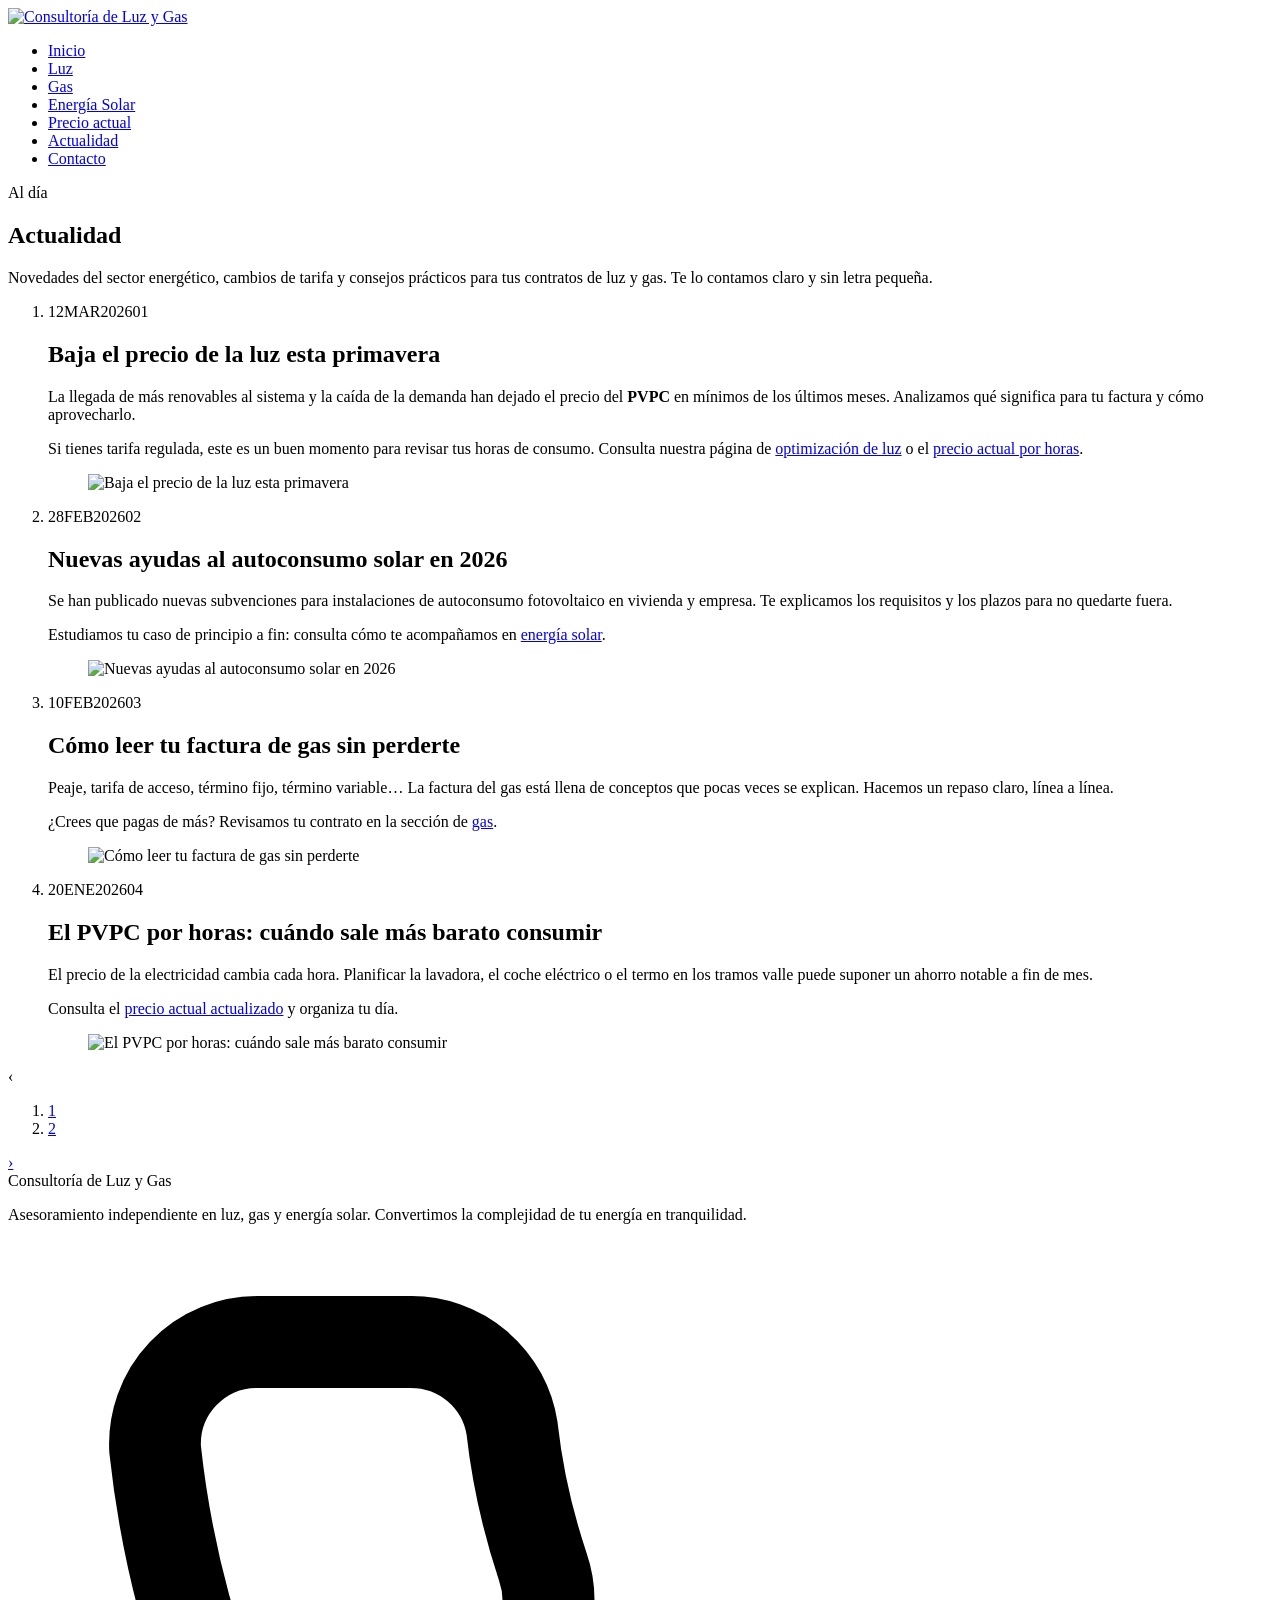
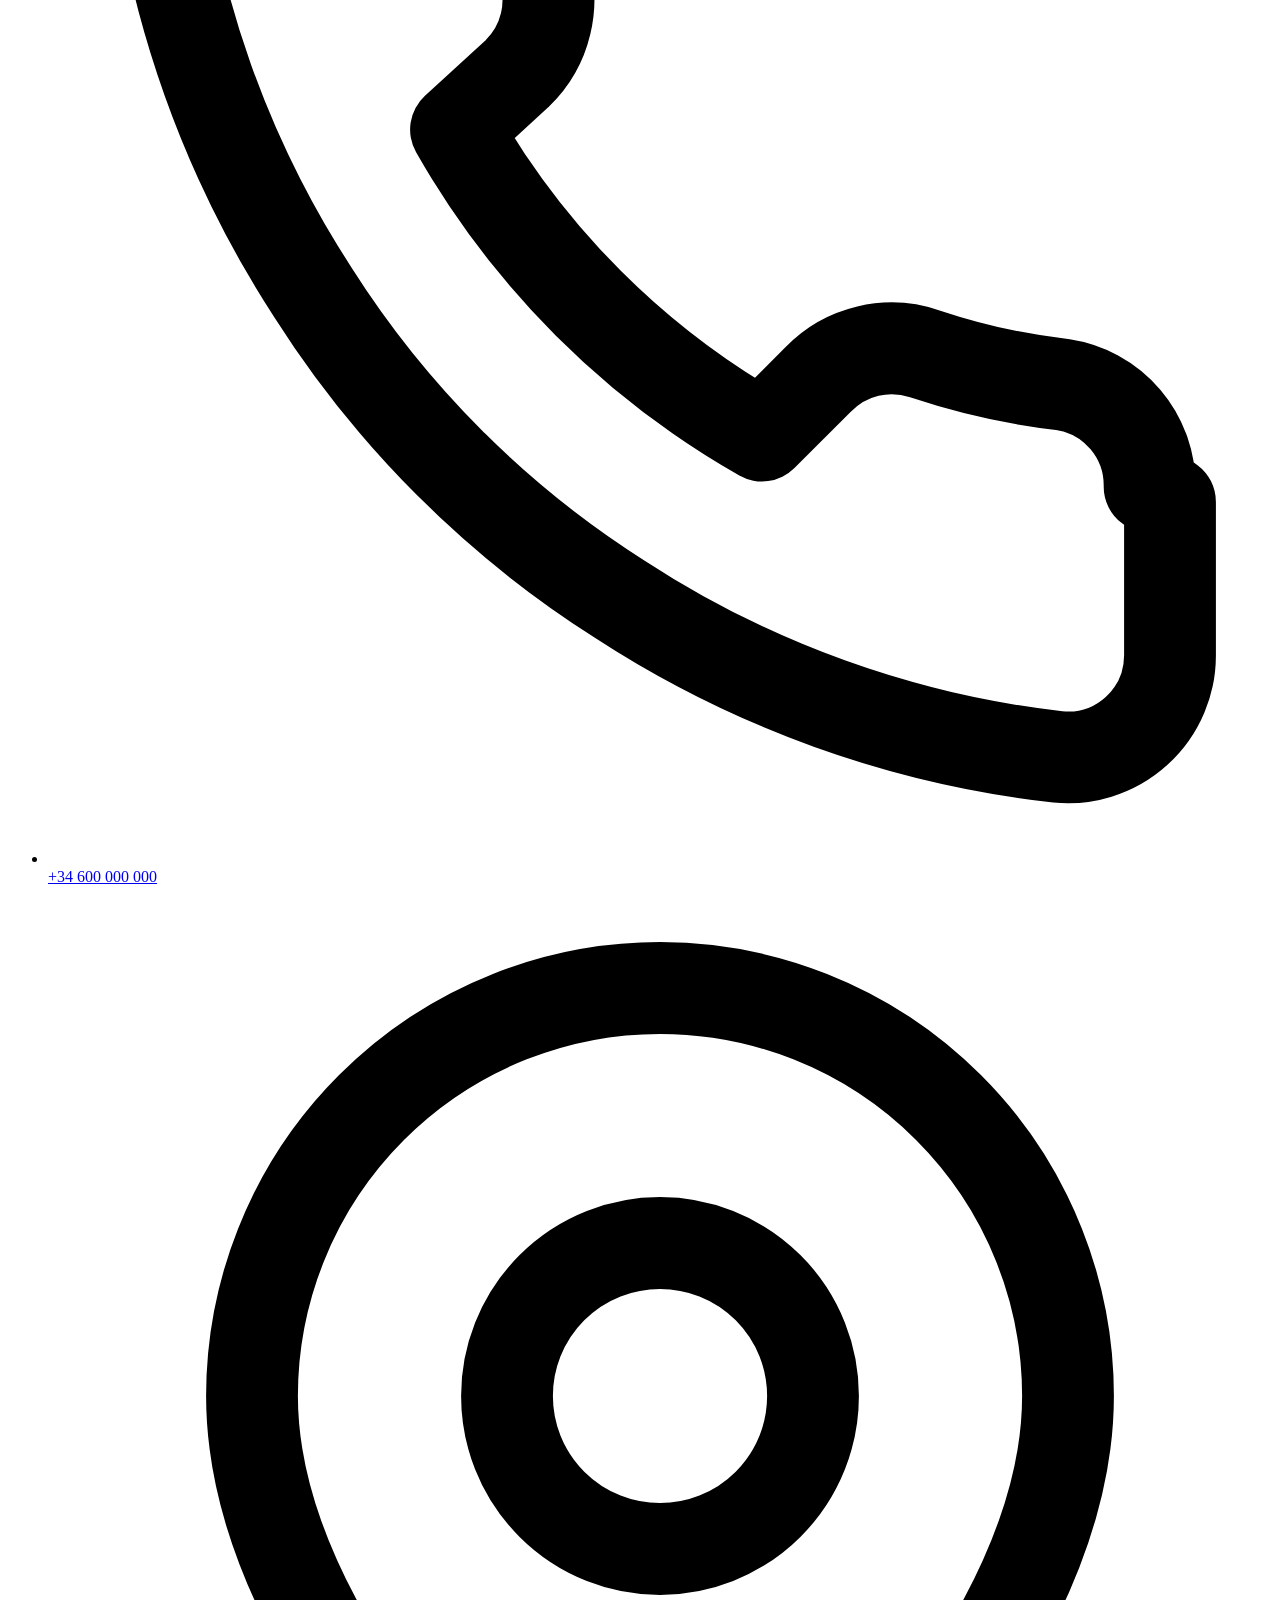
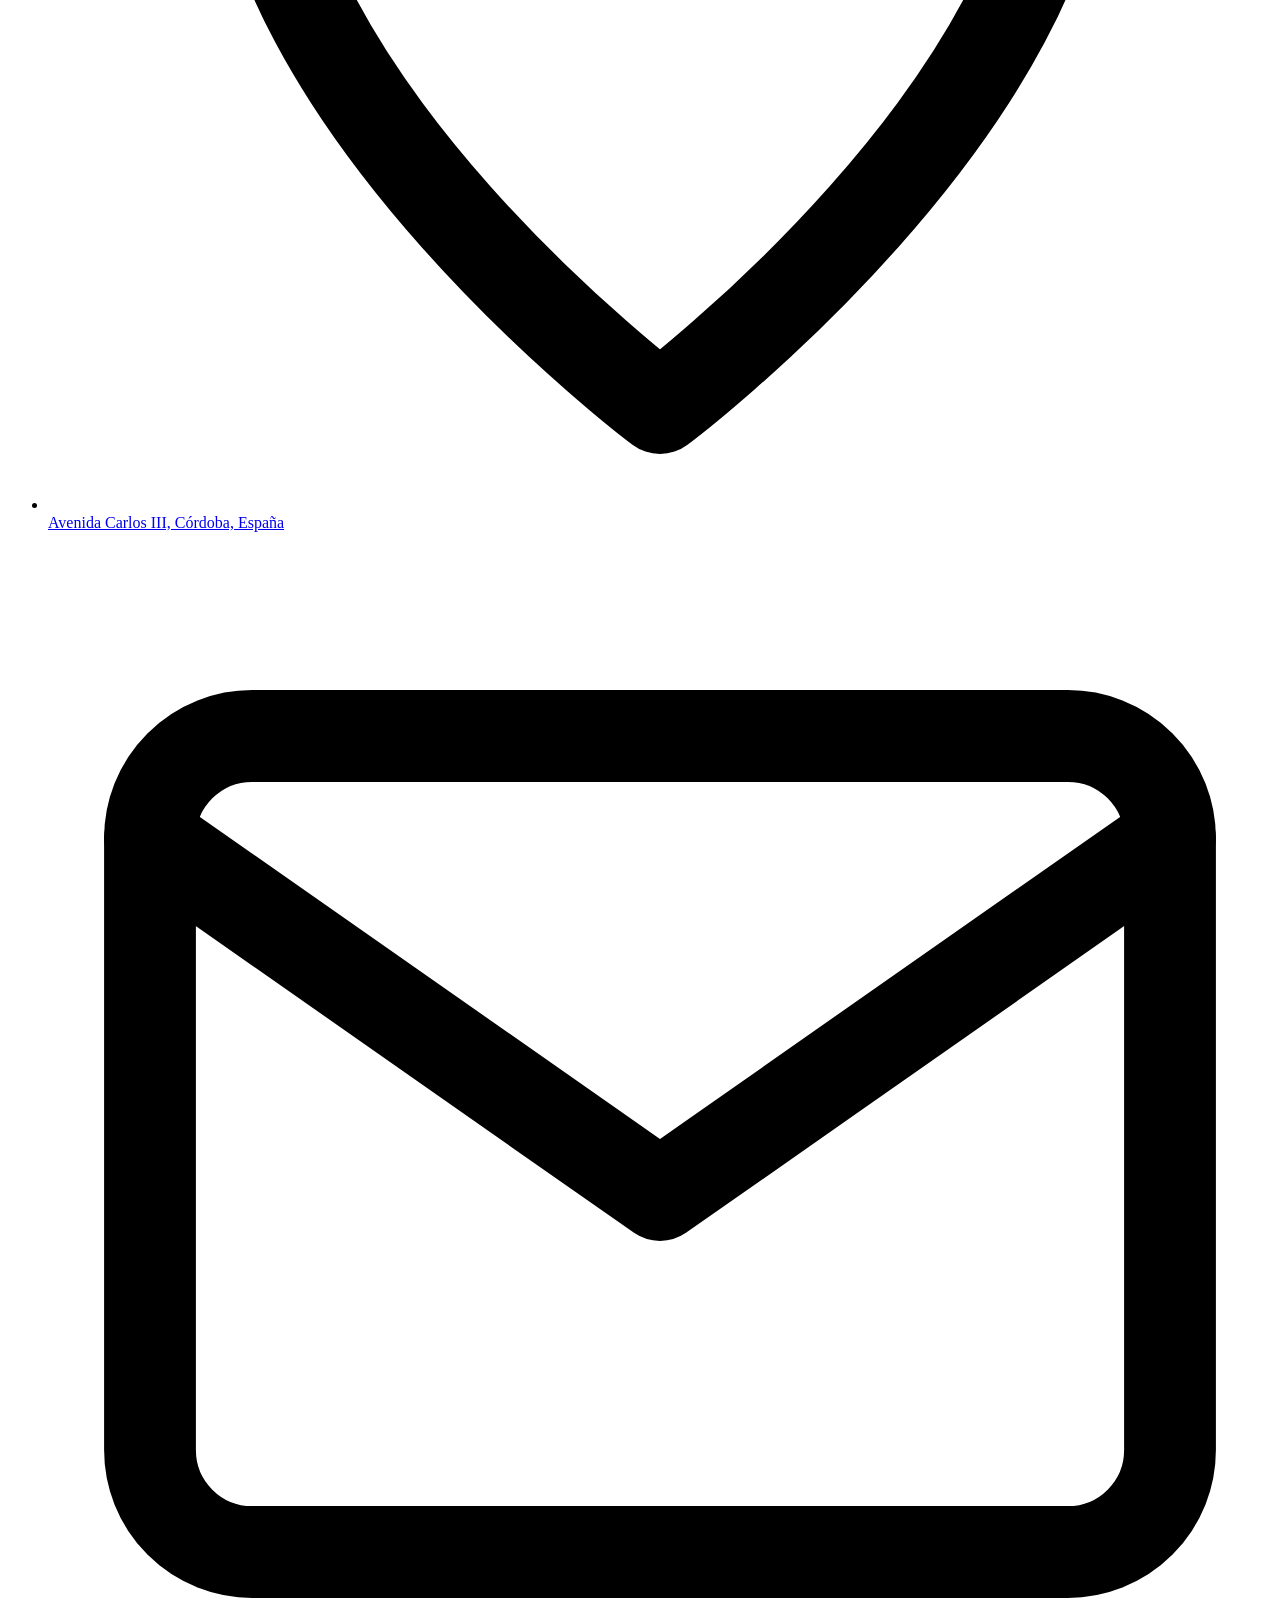
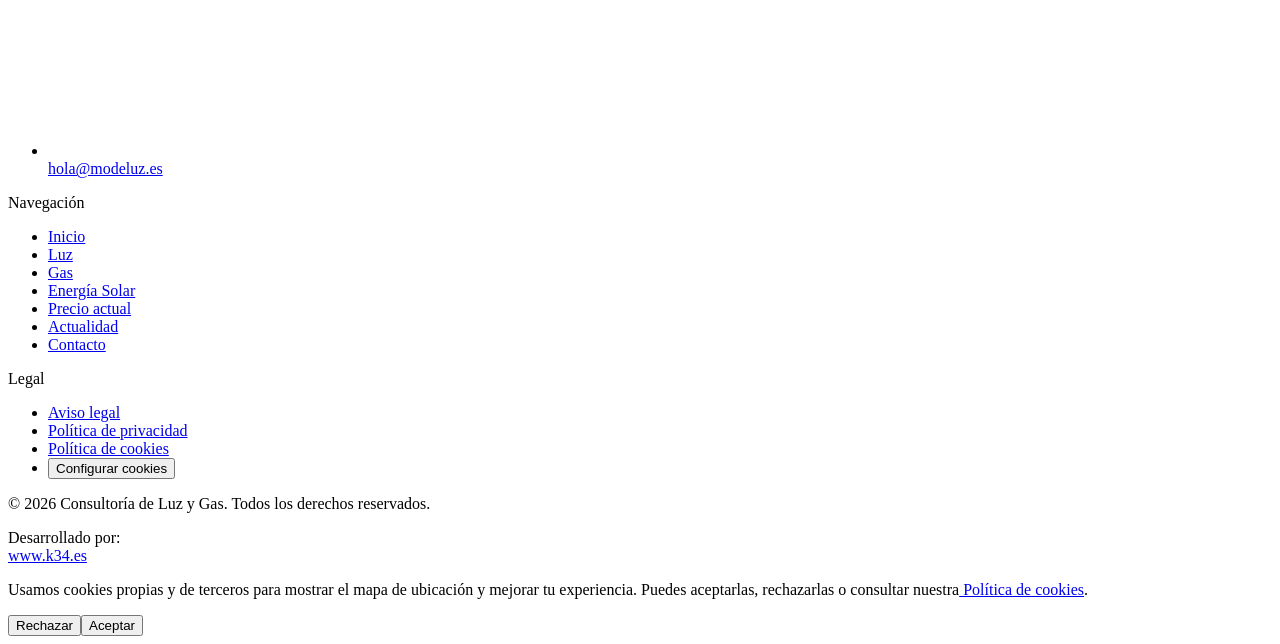
==== actualidad/index.html @ 02db974c "Web ModeLuz — build de revisión (contenido WordPress, base /modeluz/)" ====
<!DOCTYPE html><html lang="es" data-astro-cid-ju4pidww><head><meta charset="utf-8"><meta name="viewport" content="width=device-width"><link rel="icon" type="image/svg+xml" href="/modeluz/favicon.svg"><link rel="icon" href="/modeluz/favicon.ico"><meta name="generator" content="Astro v7.1.6"><meta name="description" content="Novedades del sector energético, cambios de tarifa y consejos para tu contrato de luz y gas."><title>Actualidad · Consultoría de Luz y Gas</title><link rel="stylesheet" href="/modeluz/_astro/Layout.BsguK93C.css"><link rel="stylesheet" href="/modeluz/_astro/_..Be3ijv4Z.css"></head><body data-astro-cid-ju4pidww><header class="site-header" data-astro-cid-wpvy4v7s><nav class="nav" aria-label="Navegación principal" data-astro-cid-wpvy4v7s><a class="brand" href="/modeluz/" aria-label="Consultoría de Luz y Gas" data-astro-cid-wpvy4v7s><img src="/modeluz/brand/logo-horizontal-light.jpg" alt="Consultoría de Luz y Gas" width="180" height="52" data-astro-cid-wpvy4v7s></a><input type="checkbox" id="nav-toggle" class="nav-toggle" hidden data-astro-cid-wpvy4v7s><label for="nav-toggle" class="nav-burger" aria-label="Abrir menú" data-astro-cid-wpvy4v7s><span data-astro-cid-wpvy4v7s></span><span data-astro-cid-wpvy4v7s></span><span data-astro-cid-wpvy4v7s></span></label><ul class="nav-links" data-astro-cid-wpvy4v7s><li data-astro-cid-wpvy4v7s><a href="/modeluz/" class="nav-link" data-astro-cid-wpvy4v7s>Inicio</a></li><li data-astro-cid-wpvy4v7s><a href="/modeluz/luz" class="nav-link" data-astro-cid-wpvy4v7s>Luz</a></li><li data-astro-cid-wpvy4v7s><a href="/modeluz/gas" class="nav-link" data-astro-cid-wpvy4v7s>Gas</a></li><li data-astro-cid-wpvy4v7s><a href="/modeluz/energia-solar" class="nav-link" data-astro-cid-wpvy4v7s>Energía Solar</a></li><li data-astro-cid-wpvy4v7s><a href="/modeluz/precio-actual" class="nav-link" data-astro-cid-wpvy4v7s>Precio actual</a></li><li data-astro-cid-wpvy4v7s><a href="/modeluz/actualidad" class="nav-link" data-astro-cid-wpvy4v7s>Actualidad</a></li><li data-astro-cid-wpvy4v7s><a href="/modeluz/contacto" class="nav-link" data-astro-cid-wpvy4v7s>Contacto</a></li></ul></nav></header><main class="site-main" data-astro-cid-ju4pidww><section class="page-hero container" data-astro-cid-udlmzdcg><span class="eyebrow" data-astro-cid-udlmzdcg>Al día</span><h1 data-astro-cid-udlmzdcg>Actualidad</h1><p class="lead" data-astro-cid-udlmzdcg>Novedades del sector energético, cambios de tarifa y consejos prácticos para tus contratos de luz y gas. Te lo contamos claro y sin letra pequeña.</p></section><section class="section container" data-astro-cid-udlmzdcg><ol class="timeline" data-astro-cid-udlmzdcg><li class="noticia" data-astro-cid-udlmzdcg><div class="noticia-meta" data-astro-cid-udlmzdcg><time class="noticia-fecha" datetime="2026-03-12T09:00:00" data-astro-cid-udlmzdcg><span class="fecha-dia" data-astro-cid-udlmzdcg>12</span><span class="fecha-mes" data-astro-cid-udlmzdcg>MAR</span><span class="fecha-anio" data-astro-cid-udlmzdcg>2026</span></time><span class="noticia-num" data-astro-cid-udlmzdcg>01</span></div><div class="noticia-body" data-astro-cid-udlmzdcg><div class="noticia-inner" data-astro-cid-udlmzdcg><div class="noticia-texto" data-astro-cid-udlmzdcg><h2 class="noticia-titulo" data-astro-cid-udlmzdcg>Baja el precio de la luz esta primavera</h2><div class="noticia-desc" data-desc data-astro-cid-udlmzdcg><p>La llegada de más renovables al sistema y la caída de la demanda han dejado el precio del <strong>PVPC</strong> en mínimos de los últimos meses. Analizamos qué significa para tu factura y cómo aprovecharlo.</p>
<p>Si tienes tarifa regulada, este es un buen momento para revisar tus horas de consumo. Consulta nuestra página de <a href="/modeluz/luz">optimización de luz</a> o el <a href="/modeluz/precio-actual">precio actual por horas</a>.</p>
</div><button type="button" class="noticia-toggle" data-toggle hidden data-astro-cid-udlmzdcg><span class="toggle-mas" data-astro-cid-udlmzdcg>Leer más</span><span class="toggle-menos" data-astro-cid-udlmzdcg>Cerrar</span></button></div><figure class="noticia-figura" data-astro-cid-udlmzdcg><img src="http://localhost:8888/wp-content/uploads/2026/03/noticia-78.jpg" alt="Baja el precio de la luz esta primavera" loading="lazy" data-astro-cid-udlmzdcg></figure></div></div></li><li class="noticia" data-astro-cid-udlmzdcg><div class="noticia-meta" data-astro-cid-udlmzdcg><time class="noticia-fecha" datetime="2026-02-28T09:00:00" data-astro-cid-udlmzdcg><span class="fecha-dia" data-astro-cid-udlmzdcg>28</span><span class="fecha-mes" data-astro-cid-udlmzdcg>FEB</span><span class="fecha-anio" data-astro-cid-udlmzdcg>2026</span></time><span class="noticia-num" data-astro-cid-udlmzdcg>02</span></div><div class="noticia-body" data-astro-cid-udlmzdcg><div class="noticia-inner" data-astro-cid-udlmzdcg><div class="noticia-texto" data-astro-cid-udlmzdcg><h2 class="noticia-titulo" data-astro-cid-udlmzdcg>Nuevas ayudas al autoconsumo solar en 2026</h2><div class="noticia-desc" data-desc data-astro-cid-udlmzdcg><p>Se han publicado nuevas subvenciones para instalaciones de autoconsumo fotovoltaico en vivienda y empresa. Te explicamos los requisitos y los plazos para no quedarte fuera.</p>
<p>Estudiamos tu caso de principio a fin: consulta cómo te acompañamos en <a href="/modeluz/energia-solar">energía solar</a>.</p>
</div><button type="button" class="noticia-toggle" data-toggle hidden data-astro-cid-udlmzdcg><span class="toggle-mas" data-astro-cid-udlmzdcg>Leer más</span><span class="toggle-menos" data-astro-cid-udlmzdcg>Cerrar</span></button></div><figure class="noticia-figura" data-astro-cid-udlmzdcg><img src="http://localhost:8888/wp-content/uploads/2026/02/noticia-80.jpg" alt="Nuevas ayudas al autoconsumo solar en 2026" loading="lazy" data-astro-cid-udlmzdcg></figure></div></div></li><li class="noticia" data-astro-cid-udlmzdcg><div class="noticia-meta" data-astro-cid-udlmzdcg><time class="noticia-fecha" datetime="2026-02-10T09:00:00" data-astro-cid-udlmzdcg><span class="fecha-dia" data-astro-cid-udlmzdcg>10</span><span class="fecha-mes" data-astro-cid-udlmzdcg>FEB</span><span class="fecha-anio" data-astro-cid-udlmzdcg>2026</span></time><span class="noticia-num" data-astro-cid-udlmzdcg>03</span></div><div class="noticia-body" data-astro-cid-udlmzdcg><div class="noticia-inner" data-astro-cid-udlmzdcg><div class="noticia-texto" data-astro-cid-udlmzdcg><h2 class="noticia-titulo" data-astro-cid-udlmzdcg>Cómo leer tu factura de gas sin perderte</h2><div class="noticia-desc" data-desc data-astro-cid-udlmzdcg><p>Peaje, tarifa de acceso, término fijo, término variable… La factura del gas está llena de conceptos que pocas veces se explican. Hacemos un repaso claro, línea a línea.</p>
<p>¿Crees que pagas de más? Revisamos tu contrato en la sección de <a href="/modeluz/gas">gas</a>.</p>
</div><button type="button" class="noticia-toggle" data-toggle hidden data-astro-cid-udlmzdcg><span class="toggle-mas" data-astro-cid-udlmzdcg>Leer más</span><span class="toggle-menos" data-astro-cid-udlmzdcg>Cerrar</span></button></div><figure class="noticia-figura" data-astro-cid-udlmzdcg><img src="http://localhost:8888/wp-content/uploads/2026/02/noticia-82.jpg" alt="Cómo leer tu factura de gas sin perderte" loading="lazy" data-astro-cid-udlmzdcg></figure></div></div></li><li class="noticia" data-astro-cid-udlmzdcg><div class="noticia-meta" data-astro-cid-udlmzdcg><time class="noticia-fecha" datetime="2026-01-20T09:00:00" data-astro-cid-udlmzdcg><span class="fecha-dia" data-astro-cid-udlmzdcg>20</span><span class="fecha-mes" data-astro-cid-udlmzdcg>ENE</span><span class="fecha-anio" data-astro-cid-udlmzdcg>2026</span></time><span class="noticia-num" data-astro-cid-udlmzdcg>04</span></div><div class="noticia-body" data-astro-cid-udlmzdcg><div class="noticia-inner" data-astro-cid-udlmzdcg><div class="noticia-texto" data-astro-cid-udlmzdcg><h2 class="noticia-titulo" data-astro-cid-udlmzdcg>El PVPC por horas: cuándo sale más barato consumir</h2><div class="noticia-desc" data-desc data-astro-cid-udlmzdcg><p>El precio de la electricidad cambia cada hora. Planificar la lavadora, el coche eléctrico o el termo en los tramos valle puede suponer un ahorro notable a fin de mes.</p>
<p>Consulta el <a href="/modeluz/precio-actual">precio actual actualizado</a> y organiza tu día.</p>
</div><button type="button" class="noticia-toggle" data-toggle hidden data-astro-cid-udlmzdcg><span class="toggle-mas" data-astro-cid-udlmzdcg>Leer más</span><span class="toggle-menos" data-astro-cid-udlmzdcg>Cerrar</span></button></div><figure class="noticia-figura" data-astro-cid-udlmzdcg><img src="http://localhost:8888/wp-content/uploads/2026/01/noticia-84.jpg" alt="El PVPC por horas: cuándo sale más barato consumir" loading="lazy" data-astro-cid-udlmzdcg></figure></div></div></li></ol><nav class="paginacion" aria-label="Paginación de noticias" data-astro-cid-udlmzdcg><a class="pag-flecha" aria-disabled="true" aria-label="Anterior" data-astro-cid-udlmzdcg>‹</a><ol class="pag-nums" data-astro-cid-udlmzdcg><li data-astro-cid-udlmzdcg><a href="/modeluz/actualidad" class="pag-num activa" aria-current="page" data-astro-cid-udlmzdcg>1</a></li><li data-astro-cid-udlmzdcg><a href="/modeluz/actualidad/2" class="pag-num" data-astro-cid-udlmzdcg>2</a></li></ol><a class="pag-flecha" href="/modeluz/actualidad/2" aria-disabled="false" aria-label="Siguiente" data-astro-cid-udlmzdcg>›</a></nav></section></main><footer class="site-footer" data-astro-cid-jo6i4kqk><div class="footer-inner" data-astro-cid-jo6i4kqk><div class="footer-brand" data-astro-cid-jo6i4kqk><span class="footer-name" data-astro-cid-jo6i4kqk>Consultoría de Luz y Gas</span><p class="footer-tagline" data-astro-cid-jo6i4kqk>Asesoramiento independiente en luz, gas y energía solar. Convertimos la complejidad de tu energía en tranquilidad.</p><ul class="footer-contact" data-astro-cid-jo6i4kqk><li data-astro-cid-jo6i4kqk><span class="footer-contact-ico" aria-hidden="true" data-astro-cid-jo6i4kqk><svg viewBox="0 0 24 24" fill="none" stroke="currentColor" stroke-width="1.8" stroke-linecap="round" stroke-linejoin="round" data-astro-cid-jo6i4kqk><path d="M22 16.9v3a2 2 0 0 1-2.2 2 19.8 19.8 0 0 1-8.6-3.1 19.5 19.5 0 0 1-6-6 19.8 19.8 0 0 1-3.1-8.7A2 2 0 0 1 4.1 2h3a2 2 0 0 1 2 1.7c.1.9.3 1.8.6 2.7a2 2 0 0 1-.5 2.1L8 9.6a16 16 0 0 0 6 6l1.1-1.1a2 2 0 0 1 2.1-.5c.9.3 1.8.5 2.7.6a2 2 0 0 1 1.7 2z" data-astro-cid-jo6i4kqk></path></svg></span><a href="tel:+34600000000" data-astro-cid-jo6i4kqk>+34 600 000 000</a></li><li data-astro-cid-jo6i4kqk><span class="footer-contact-ico" aria-hidden="true" data-astro-cid-jo6i4kqk><svg viewBox="0 0 24 24" fill="none" stroke="currentColor" stroke-width="1.8" stroke-linecap="round" stroke-linejoin="round" data-astro-cid-jo6i4kqk><path d="M20 10c0 6-8 12-8 12s-8-6-8-12a8 8 0 0 1 16 0z" data-astro-cid-jo6i4kqk></path><circle cx="12" cy="10" r="3" data-astro-cid-jo6i4kqk></circle></svg></span><a href="https://www.google.com/maps/search/?api=1&amp;query=Avenida%20Carlos%20III%2C%20C%C3%B3rdoba%2C%20Espa%C3%B1a" target="_blank" rel="noopener" data-astro-cid-jo6i4kqk>Avenida Carlos III, Córdoba, España</a></li><li data-astro-cid-jo6i4kqk><span class="footer-contact-ico" aria-hidden="true" data-astro-cid-jo6i4kqk><svg viewBox="0 0 24 24" fill="none" stroke="currentColor" stroke-width="1.8" stroke-linecap="round" stroke-linejoin="round" data-astro-cid-jo6i4kqk><rect x="2" y="4" width="20" height="16" rx="2" data-astro-cid-jo6i4kqk></rect><path d="m2 6 10 7 10-7" data-astro-cid-jo6i4kqk></path></svg></span><a href="mailto:hola@modeluz.es" data-astro-cid-jo6i4kqk>hola@modeluz.es</a></li></ul></div><nav class="footer-col" aria-label="Navegación del pie de página" data-astro-cid-jo6i4kqk><span class="footer-heading" data-astro-cid-jo6i4kqk>Navegación</span><ul data-astro-cid-jo6i4kqk><li data-astro-cid-jo6i4kqk><a href="/modeluz/" data-astro-cid-jo6i4kqk>Inicio</a></li><li data-astro-cid-jo6i4kqk><a href="/modeluz/luz" data-astro-cid-jo6i4kqk>Luz</a></li><li data-astro-cid-jo6i4kqk><a href="/modeluz/gas" data-astro-cid-jo6i4kqk>Gas</a></li><li data-astro-cid-jo6i4kqk><a href="/modeluz/energia-solar" data-astro-cid-jo6i4kqk>Energía Solar</a></li><li data-astro-cid-jo6i4kqk><a href="/modeluz/precio-actual" data-astro-cid-jo6i4kqk>Precio actual</a></li><li data-astro-cid-jo6i4kqk><a href="/modeluz/actualidad" data-astro-cid-jo6i4kqk>Actualidad</a></li><li data-astro-cid-jo6i4kqk><a href="/modeluz/contacto" data-astro-cid-jo6i4kqk>Contacto</a></li></ul></nav><nav class="footer-col" aria-label="Enlaces legales" data-astro-cid-jo6i4kqk><span class="footer-heading" data-astro-cid-jo6i4kqk>Legal</span><ul data-astro-cid-jo6i4kqk><li data-astro-cid-jo6i4kqk><a href="/modeluz/aviso-legal" data-astro-cid-jo6i4kqk>Aviso legal</a></li><li data-astro-cid-jo6i4kqk><a href="/modeluz/privacidad" data-astro-cid-jo6i4kqk>Política de privacidad</a></li><li data-astro-cid-jo6i4kqk><a href="/modeluz/cookies" data-astro-cid-jo6i4kqk>Política de cookies</a></li><li data-astro-cid-jo6i4kqk><button type="button" class="footer-linkbtn" data-cookie-open data-astro-cid-jo6i4kqk>Configurar cookies</button></li></ul></nav></div><div class="footer-bottom" data-astro-cid-jo6i4kqk><div class="footer-bottom-inner" data-astro-cid-jo6i4kqk><p data-astro-cid-jo6i4kqk>© 2026 Consultoría de Luz y Gas. Todos los derechos reservados.</p><p class="footer-credit" data-astro-cid-jo6i4kqk>Desarrollado por:<br data-astro-cid-jo6i4kqk><a href="https://www.k34.es" target="_blank" rel="noopener" data-astro-cid-jo6i4kqk>www.k34.es</a></p></div></div></footer><div id="cookie-banner" class="cookie-banner" role="dialog" aria-live="polite" aria-label="Aviso de cookies" hidden data-astro-cid-hq3mgpmn><div class="cookie-inner" data-astro-cid-hq3mgpmn><p class="cookie-text" data-astro-cid-hq3mgpmn>Usamos cookies propias y de terceros para mostrar el mapa de ubicación y mejorar tu experiencia. Puedes aceptarlas, rechazarlas o consultar nuestra<a href="/modeluz/cookies" data-astro-cid-hq3mgpmn> Política de cookies</a>.</p><div class="cookie-actions" data-astro-cid-hq3mgpmn><button type="button" class="cookie-btn cookie-reject" data-cookie-reject data-astro-cid-hq3mgpmn>Rechazar</button><button type="button" class="cookie-btn cookie-accept" data-cookie-accept data-astro-cid-hq3mgpmn>Aceptar</button></div></div></div><script type="module">var e=`ml-cookie-consent`,t=document.getElementById(`cookie-banner`);function n(){try{return localStorage.getItem(e)}catch{return null}}function r(n){try{localStorage.setItem(e,n)}catch{}document.documentElement.dataset.consent=n,t?.setAttribute(`hidden`,``),window.dispatchEvent(new CustomEvent(`ml-consent`,{detail:n}))}var i=n();i?document.documentElement.dataset.consent=i:t?.removeAttribute(`hidden`),t?.querySelector(`[data-cookie-accept]`)?.addEventListener(`click`,()=>r(`accepted`)),t?.querySelector(`[data-cookie-reject]`)?.addEventListener(`click`,()=>r(`rejected`)),document.querySelectorAll(`[data-cookie-open]`).forEach(e=>e.addEventListener(`click`,e=>{e.preventDefault(),t?.removeAttribute(`hidden`),t?.scrollIntoView({block:`nearest`})}));</script></body></html><script type="module">function e(){document.querySelectorAll(`.noticia-texto`).forEach(e=>{let t=e.querySelector(`[data-desc]`),n=e.querySelector(`[data-toggle]`);if(!(!t||!n)){if(!(t.scrollHeight-t.clientHeight>4)){n.hidden=!0;return}n.hidden=!1,n.addEventListener(`click`,()=>{let t=e.classList.toggle(`abierta`);n.setAttribute(`aria-expanded`,String(t))})}})}e(),document.addEventListener(`astro:page-load`,e);</script>
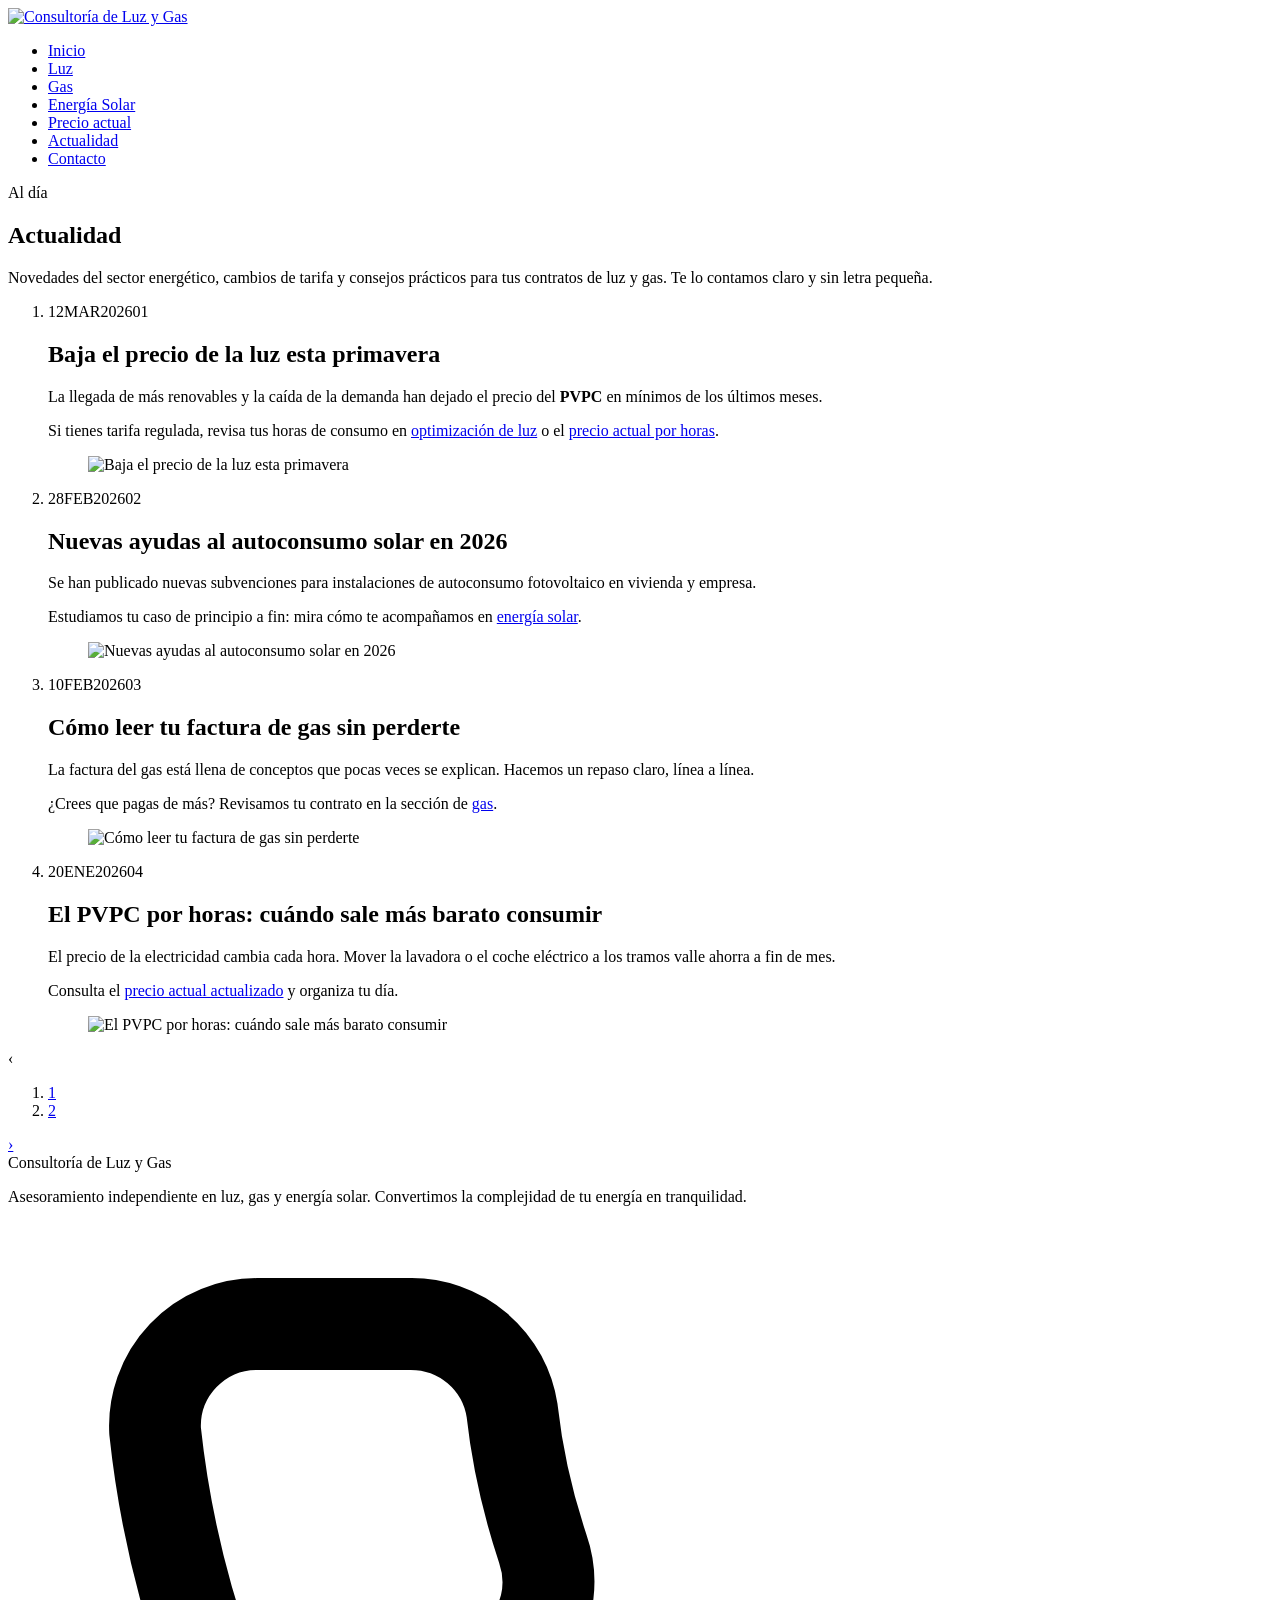
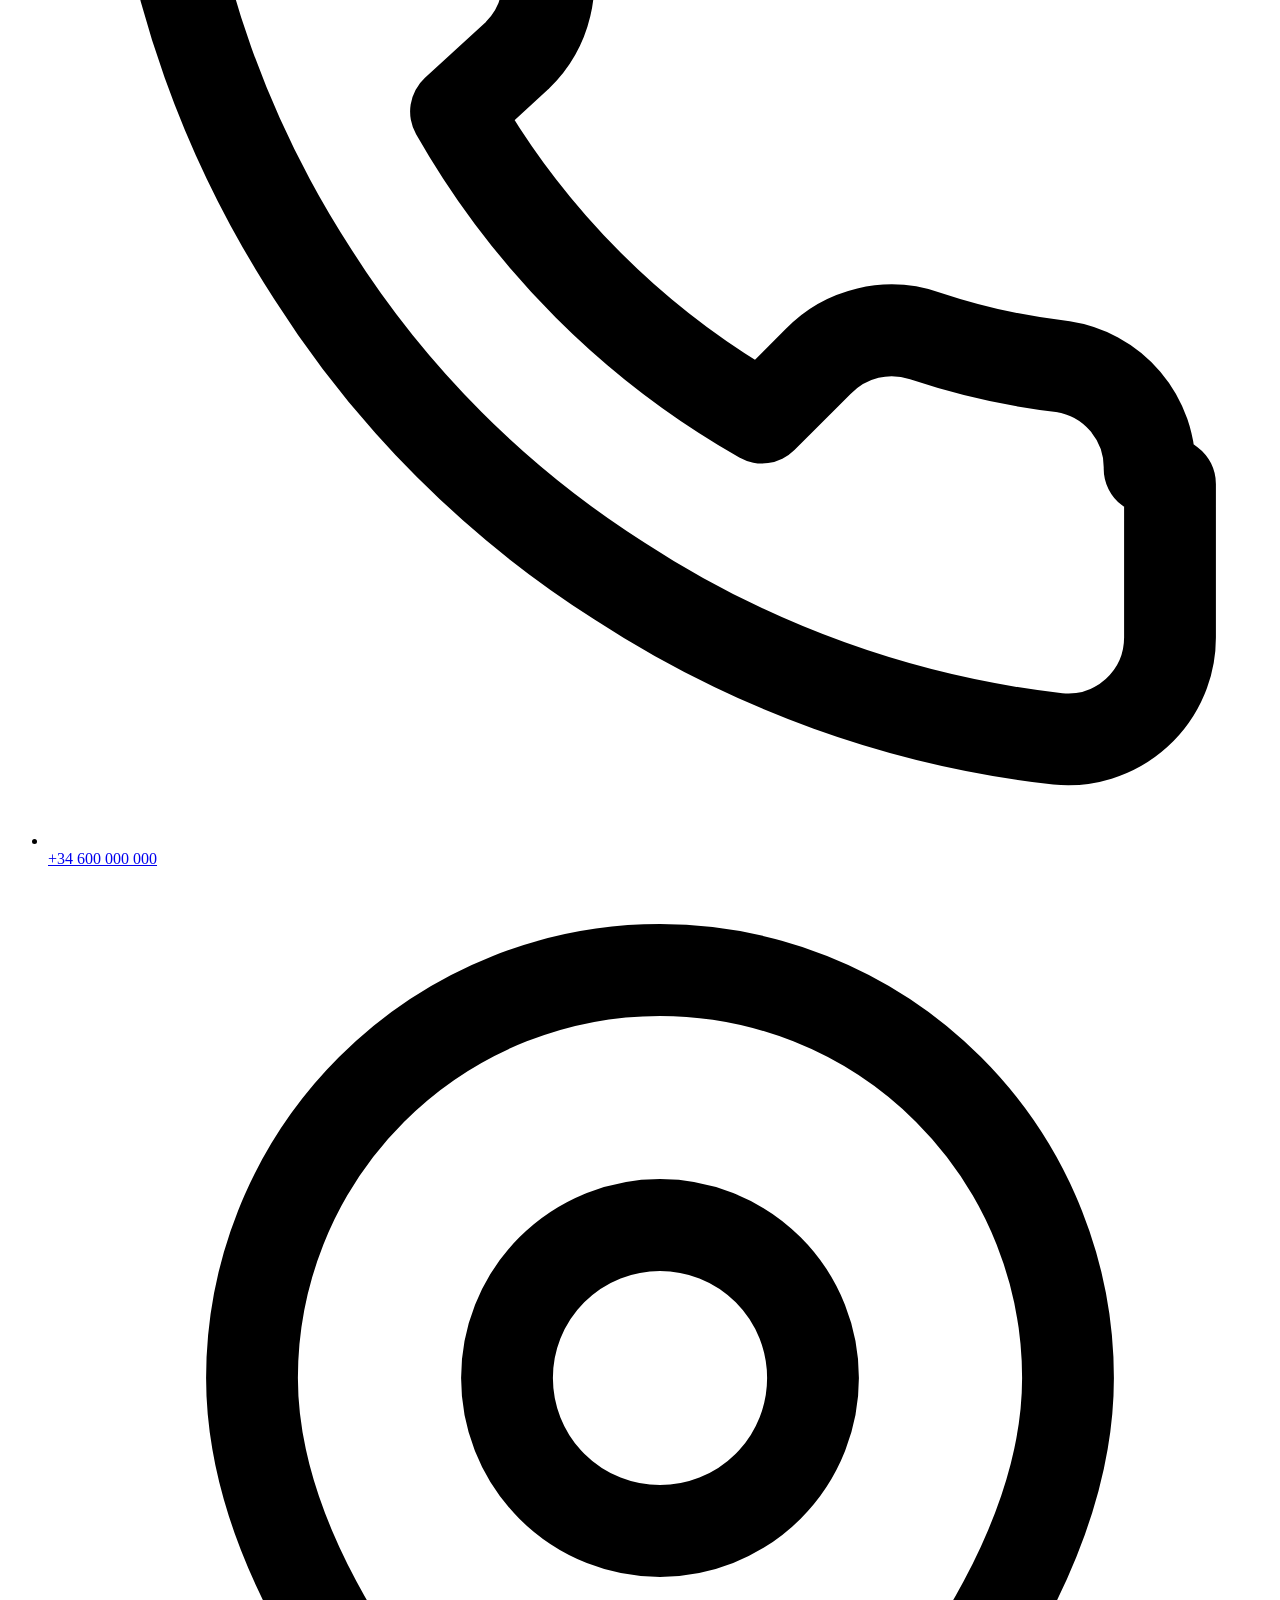
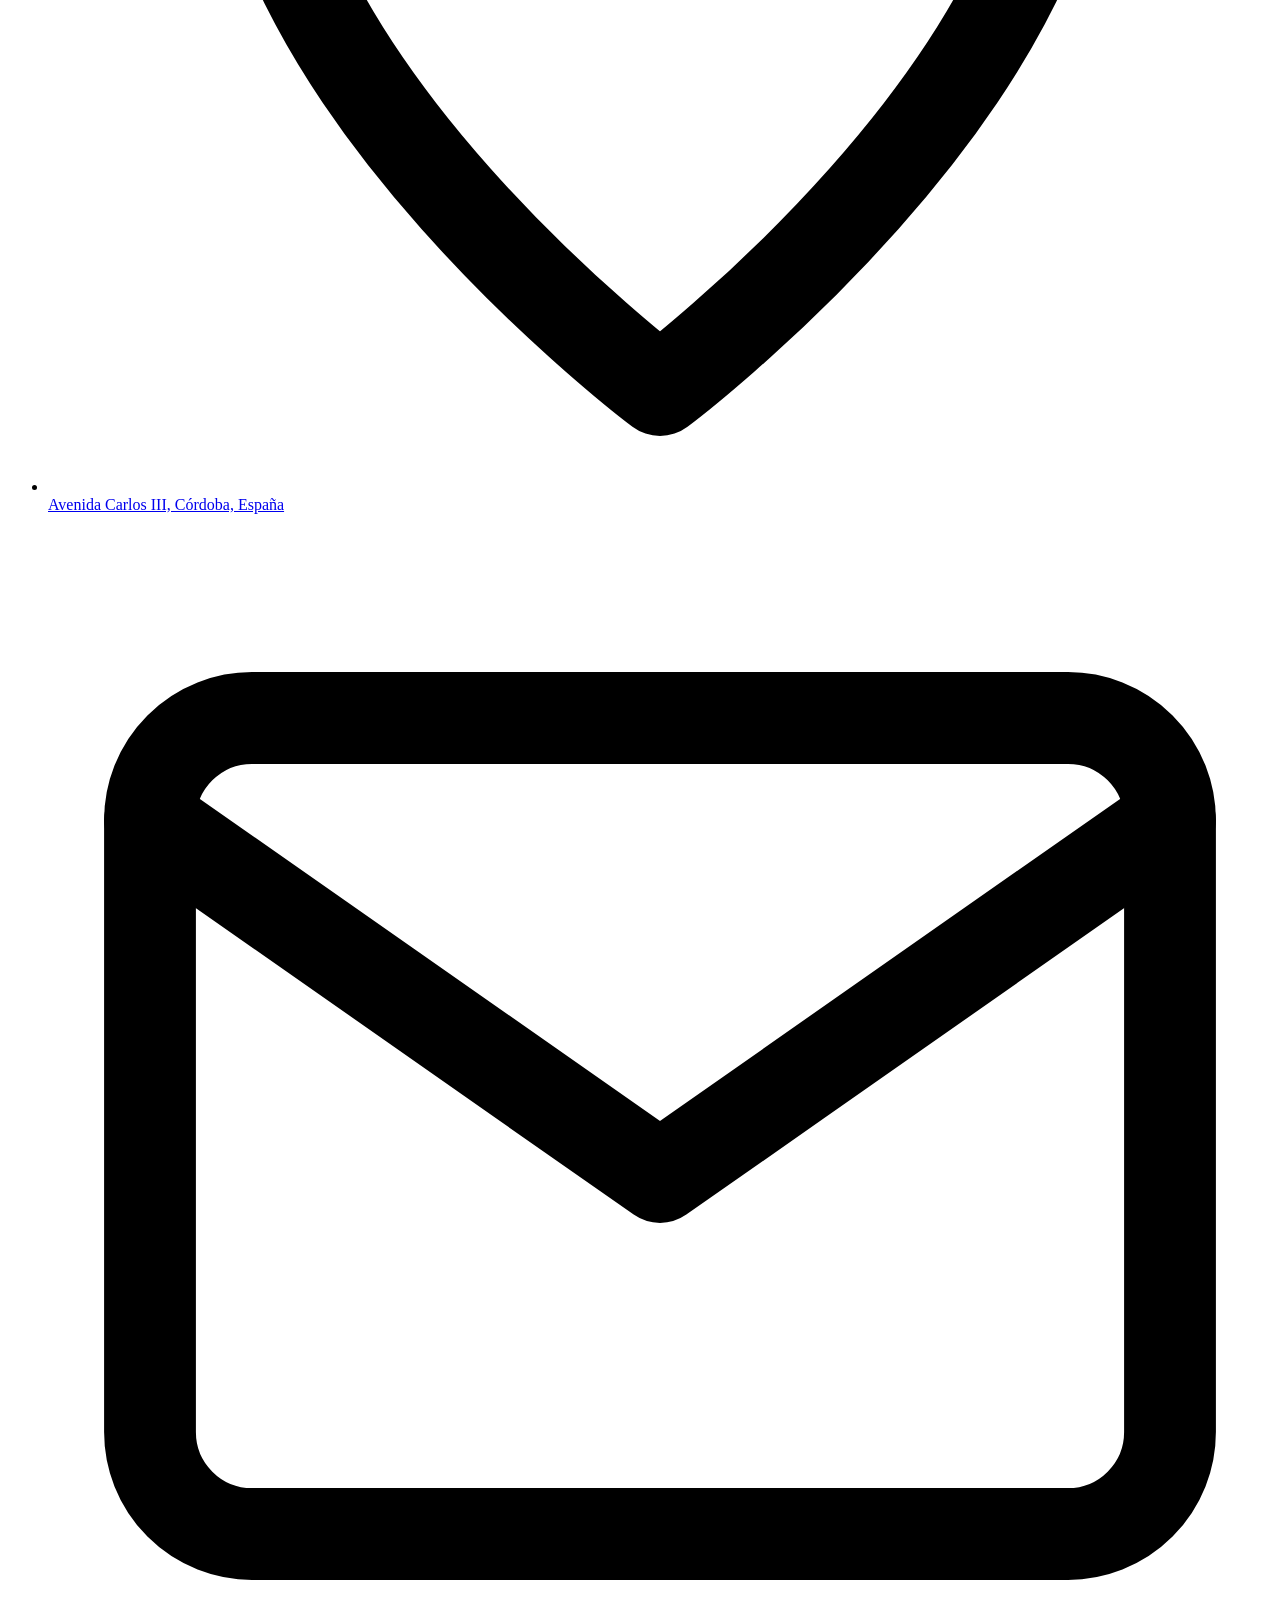
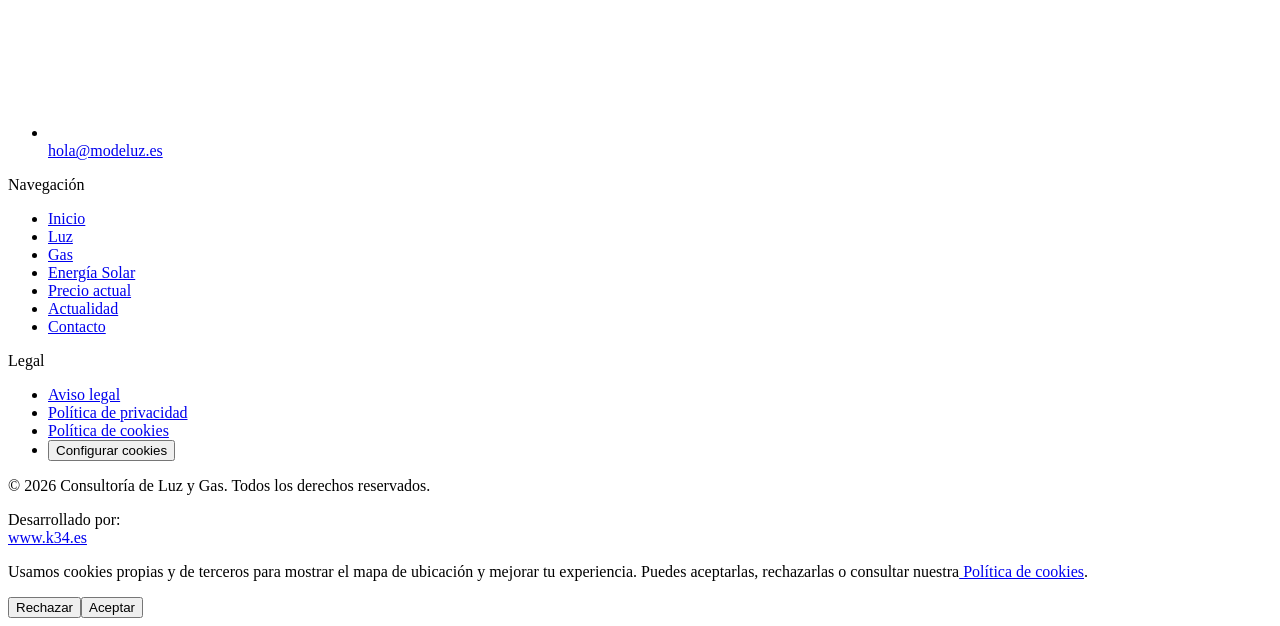
==== commit 9469c6f3: "Web ModeLuz — actualización build (base /modeluz/, links con BASE_URL) Co-Authored-By: Claude Sonnet" ====
--- a/actualidad/index.html
+++ b/actualidad/index.html
@@ -1,9 +1,9 @@
-<!DOCTYPE html><html lang="es" data-astro-cid-ju4pidww><head><meta charset="utf-8"><meta name="viewport" content="width=device-width"><link rel="icon" type="image/svg+xml" href="/modeluz/favicon.svg"><link rel="icon" href="/modeluz/favicon.ico"><meta name="generator" content="Astro v7.1.6"><meta name="description" content="Novedades del sector energético, cambios de tarifa y consejos para tu contrato de luz y gas."><title>Actualidad · Consultoría de Luz y Gas</title><link rel="stylesheet" href="/modeluz/_astro/Layout.BsguK93C.css"><link rel="stylesheet" href="/modeluz/_astro/_..Be3ijv4Z.css"></head><body data-astro-cid-ju4pidww><header class="site-header" data-astro-cid-wpvy4v7s><nav class="nav" aria-label="Navegación principal" data-astro-cid-wpvy4v7s><a class="brand" href="/modeluz/" aria-label="Consultoría de Luz y Gas" data-astro-cid-wpvy4v7s><img src="/modeluz/brand/logo-horizontal-light.jpg" alt="Consultoría de Luz y Gas" width="180" height="52" data-astro-cid-wpvy4v7s></a><input type="checkbox" id="nav-toggle" class="nav-toggle" hidden data-astro-cid-wpvy4v7s><label for="nav-toggle" class="nav-burger" aria-label="Abrir menú" data-astro-cid-wpvy4v7s><span data-astro-cid-wpvy4v7s></span><span data-astro-cid-wpvy4v7s></span><span data-astro-cid-wpvy4v7s></span></label><ul class="nav-links" data-astro-cid-wpvy4v7s><li data-astro-cid-wpvy4v7s><a href="/modeluz/" class="nav-link" data-astro-cid-wpvy4v7s>Inicio</a></li><li data-astro-cid-wpvy4v7s><a href="/modeluz/luz" class="nav-link" data-astro-cid-wpvy4v7s>Luz</a></li><li data-astro-cid-wpvy4v7s><a href="/modeluz/gas" class="nav-link" data-astro-cid-wpvy4v7s>Gas</a></li><li data-astro-cid-wpvy4v7s><a href="/modeluz/energia-solar" class="nav-link" data-astro-cid-wpvy4v7s>Energía Solar</a></li><li data-astro-cid-wpvy4v7s><a href="/modeluz/precio-actual" class="nav-link" data-astro-cid-wpvy4v7s>Precio actual</a></li><li data-astro-cid-wpvy4v7s><a href="/modeluz/actualidad" class="nav-link" data-astro-cid-wpvy4v7s>Actualidad</a></li><li data-astro-cid-wpvy4v7s><a href="/modeluz/contacto" class="nav-link" data-astro-cid-wpvy4v7s>Contacto</a></li></ul></nav></header><main class="site-main" data-astro-cid-ju4pidww><section class="page-hero container" data-astro-cid-udlmzdcg><span class="eyebrow" data-astro-cid-udlmzdcg>Al día</span><h1 data-astro-cid-udlmzdcg>Actualidad</h1><p class="lead" data-astro-cid-udlmzdcg>Novedades del sector energético, cambios de tarifa y consejos prácticos para tus contratos de luz y gas. Te lo contamos claro y sin letra pequeña.</p></section><section class="section container" data-astro-cid-udlmzdcg><ol class="timeline" data-astro-cid-udlmzdcg><li class="noticia" data-astro-cid-udlmzdcg><div class="noticia-meta" data-astro-cid-udlmzdcg><time class="noticia-fecha" datetime="2026-03-12T09:00:00" data-astro-cid-udlmzdcg><span class="fecha-dia" data-astro-cid-udlmzdcg>12</span><span class="fecha-mes" data-astro-cid-udlmzdcg>MAR</span><span class="fecha-anio" data-astro-cid-udlmzdcg>2026</span></time><span class="noticia-num" data-astro-cid-udlmzdcg>01</span></div><div class="noticia-body" data-astro-cid-udlmzdcg><div class="noticia-inner" data-astro-cid-udlmzdcg><div class="noticia-texto" data-astro-cid-udlmzdcg><h2 class="noticia-titulo" data-astro-cid-udlmzdcg>Baja el precio de la luz esta primavera</h2><div class="noticia-desc" data-desc data-astro-cid-udlmzdcg><p>La llegada de más renovables al sistema y la caída de la demanda han dejado el precio del <strong>PVPC</strong> en mínimos de los últimos meses. Analizamos qué significa para tu factura y cómo aprovecharlo.</p>
-<p>Si tienes tarifa regulada, este es un buen momento para revisar tus horas de consumo. Consulta nuestra página de <a href="/modeluz/luz">optimización de luz</a> o el <a href="/modeluz/precio-actual">precio actual por horas</a>.</p>
-</div><button type="button" class="noticia-toggle" data-toggle hidden data-astro-cid-udlmzdcg><span class="toggle-mas" data-astro-cid-udlmzdcg>Leer más</span><span class="toggle-menos" data-astro-cid-udlmzdcg>Cerrar</span></button></div><figure class="noticia-figura" data-astro-cid-udlmzdcg><img src="http://localhost:8888/wp-content/uploads/2026/03/noticia-78.jpg" alt="Baja el precio de la luz esta primavera" loading="lazy" data-astro-cid-udlmzdcg></figure></div></div></li><li class="noticia" data-astro-cid-udlmzdcg><div class="noticia-meta" data-astro-cid-udlmzdcg><time class="noticia-fecha" datetime="2026-02-28T09:00:00" data-astro-cid-udlmzdcg><span class="fecha-dia" data-astro-cid-udlmzdcg>28</span><span class="fecha-mes" data-astro-cid-udlmzdcg>FEB</span><span class="fecha-anio" data-astro-cid-udlmzdcg>2026</span></time><span class="noticia-num" data-astro-cid-udlmzdcg>02</span></div><div class="noticia-body" data-astro-cid-udlmzdcg><div class="noticia-inner" data-astro-cid-udlmzdcg><div class="noticia-texto" data-astro-cid-udlmzdcg><h2 class="noticia-titulo" data-astro-cid-udlmzdcg>Nuevas ayudas al autoconsumo solar en 2026</h2><div class="noticia-desc" data-desc data-astro-cid-udlmzdcg><p>Se han publicado nuevas subvenciones para instalaciones de autoconsumo fotovoltaico en vivienda y empresa. Te explicamos los requisitos y los plazos para no quedarte fuera.</p>
-<p>Estudiamos tu caso de principio a fin: consulta cómo te acompañamos en <a href="/modeluz/energia-solar">energía solar</a>.</p>
-</div><button type="button" class="noticia-toggle" data-toggle hidden data-astro-cid-udlmzdcg><span class="toggle-mas" data-astro-cid-udlmzdcg>Leer más</span><span class="toggle-menos" data-astro-cid-udlmzdcg>Cerrar</span></button></div><figure class="noticia-figura" data-astro-cid-udlmzdcg><img src="http://localhost:8888/wp-content/uploads/2026/02/noticia-80.jpg" alt="Nuevas ayudas al autoconsumo solar en 2026" loading="lazy" data-astro-cid-udlmzdcg></figure></div></div></li><li class="noticia" data-astro-cid-udlmzdcg><div class="noticia-meta" data-astro-cid-udlmzdcg><time class="noticia-fecha" datetime="2026-02-10T09:00:00" data-astro-cid-udlmzdcg><span class="fecha-dia" data-astro-cid-udlmzdcg>10</span><span class="fecha-mes" data-astro-cid-udlmzdcg>FEB</span><span class="fecha-anio" data-astro-cid-udlmzdcg>2026</span></time><span class="noticia-num" data-astro-cid-udlmzdcg>03</span></div><div class="noticia-body" data-astro-cid-udlmzdcg><div class="noticia-inner" data-astro-cid-udlmzdcg><div class="noticia-texto" data-astro-cid-udlmzdcg><h2 class="noticia-titulo" data-astro-cid-udlmzdcg>Cómo leer tu factura de gas sin perderte</h2><div class="noticia-desc" data-desc data-astro-cid-udlmzdcg><p>Peaje, tarifa de acceso, término fijo, término variable… La factura del gas está llena de conceptos que pocas veces se explican. Hacemos un repaso claro, línea a línea.</p>
-<p>¿Crees que pagas de más? Revisamos tu contrato en la sección de <a href="/modeluz/gas">gas</a>.</p>
-</div><button type="button" class="noticia-toggle" data-toggle hidden data-astro-cid-udlmzdcg><span class="toggle-mas" data-astro-cid-udlmzdcg>Leer más</span><span class="toggle-menos" data-astro-cid-udlmzdcg>Cerrar</span></button></div><figure class="noticia-figura" data-astro-cid-udlmzdcg><img src="http://localhost:8888/wp-content/uploads/2026/02/noticia-82.jpg" alt="Cómo leer tu factura de gas sin perderte" loading="lazy" data-astro-cid-udlmzdcg></figure></div></div></li><li class="noticia" data-astro-cid-udlmzdcg><div class="noticia-meta" data-astro-cid-udlmzdcg><time class="noticia-fecha" datetime="2026-01-20T09:00:00" data-astro-cid-udlmzdcg><span class="fecha-dia" data-astro-cid-udlmzdcg>20</span><span class="fecha-mes" data-astro-cid-udlmzdcg>ENE</span><span class="fecha-anio" data-astro-cid-udlmzdcg>2026</span></time><span class="noticia-num" data-astro-cid-udlmzdcg>04</span></div><div class="noticia-body" data-astro-cid-udlmzdcg><div class="noticia-inner" data-astro-cid-udlmzdcg><div class="noticia-texto" data-astro-cid-udlmzdcg><h2 class="noticia-titulo" data-astro-cid-udlmzdcg>El PVPC por horas: cuándo sale más barato consumir</h2><div class="noticia-desc" data-desc data-astro-cid-udlmzdcg><p>El precio de la electricidad cambia cada hora. Planificar la lavadora, el coche eléctrico o el termo en los tramos valle puede suponer un ahorro notable a fin de mes.</p>
-<p>Consulta el <a href="/modeluz/precio-actual">precio actual actualizado</a> y organiza tu día.</p>
-</div><button type="button" class="noticia-toggle" data-toggle hidden data-astro-cid-udlmzdcg><span class="toggle-mas" data-astro-cid-udlmzdcg>Leer más</span><span class="toggle-menos" data-astro-cid-udlmzdcg>Cerrar</span></button></div><figure class="noticia-figura" data-astro-cid-udlmzdcg><img src="http://localhost:8888/wp-content/uploads/2026/01/noticia-84.jpg" alt="El PVPC por horas: cuándo sale más barato consumir" loading="lazy" data-astro-cid-udlmzdcg></figure></div></div></li></ol><nav class="paginacion" aria-label="Paginación de noticias" data-astro-cid-udlmzdcg><a class="pag-flecha" aria-disabled="true" aria-label="Anterior" data-astro-cid-udlmzdcg>‹</a><ol class="pag-nums" data-astro-cid-udlmzdcg><li data-astro-cid-udlmzdcg><a href="/modeluz/actualidad" class="pag-num activa" aria-current="page" data-astro-cid-udlmzdcg>1</a></li><li data-astro-cid-udlmzdcg><a href="/modeluz/actualidad/2" class="pag-num" data-astro-cid-udlmzdcg>2</a></li></ol><a class="pag-flecha" href="/modeluz/actualidad/2" aria-disabled="false" aria-label="Siguiente" data-astro-cid-udlmzdcg>›</a></nav></section></main><footer class="site-footer" data-astro-cid-jo6i4kqk><div class="footer-inner" data-astro-cid-jo6i4kqk><div class="footer-brand" data-astro-cid-jo6i4kqk><span class="footer-name" data-astro-cid-jo6i4kqk>Consultoría de Luz y Gas</span><p class="footer-tagline" data-astro-cid-jo6i4kqk>Asesoramiento independiente en luz, gas y energía solar. Convertimos la complejidad de tu energía en tranquilidad.</p><ul class="footer-contact" data-astro-cid-jo6i4kqk><li data-astro-cid-jo6i4kqk><span class="footer-contact-ico" aria-hidden="true" data-astro-cid-jo6i4kqk><svg viewBox="0 0 24 24" fill="none" stroke="currentColor" stroke-width="1.8" stroke-linecap="round" stroke-linejoin="round" data-astro-cid-jo6i4kqk><path d="M22 16.9v3a2 2 0 0 1-2.2 2 19.8 19.8 0 0 1-8.6-3.1 19.5 19.5 0 0 1-6-6 19.8 19.8 0 0 1-3.1-8.7A2 2 0 0 1 4.1 2h3a2 2 0 0 1 2 1.7c.1.9.3 1.8.6 2.7a2 2 0 0 1-.5 2.1L8 9.6a16 16 0 0 0 6 6l1.1-1.1a2 2 0 0 1 2.1-.5c.9.3 1.8.5 2.7.6a2 2 0 0 1 1.7 2z" data-astro-cid-jo6i4kqk></path></svg></span><a href="tel:+34600000000" data-astro-cid-jo6i4kqk>+34 600 000 000</a></li><li data-astro-cid-jo6i4kqk><span class="footer-contact-ico" aria-hidden="true" data-astro-cid-jo6i4kqk><svg viewBox="0 0 24 24" fill="none" stroke="currentColor" stroke-width="1.8" stroke-linecap="round" stroke-linejoin="round" data-astro-cid-jo6i4kqk><path d="M20 10c0 6-8 12-8 12s-8-6-8-12a8 8 0 0 1 16 0z" data-astro-cid-jo6i4kqk></path><circle cx="12" cy="10" r="3" data-astro-cid-jo6i4kqk></circle></svg></span><a href="https://www.google.com/maps/search/?api=1&amp;query=Avenida%20Carlos%20III%2C%20C%C3%B3rdoba%2C%20Espa%C3%B1a" target="_blank" rel="noopener" data-astro-cid-jo6i4kqk>Avenida Carlos III, Córdoba, España</a></li><li data-astro-cid-jo6i4kqk><span class="footer-contact-ico" aria-hidden="true" data-astro-cid-jo6i4kqk><svg viewBox="0 0 24 24" fill="none" stroke="currentColor" stroke-width="1.8" stroke-linecap="round" stroke-linejoin="round" data-astro-cid-jo6i4kqk><rect x="2" y="4" width="20" height="16" rx="2" data-astro-cid-jo6i4kqk></rect><path d="m2 6 10 7 10-7" data-astro-cid-jo6i4kqk></path></svg></span><a href="mailto:hola@modeluz.es" data-astro-cid-jo6i4kqk>hola@modeluz.es</a></li></ul></div><nav class="footer-col" aria-label="Navegación del pie de página" data-astro-cid-jo6i4kqk><span class="footer-heading" data-astro-cid-jo6i4kqk>Navegación</span><ul data-astro-cid-jo6i4kqk><li data-astro-cid-jo6i4kqk><a href="/modeluz/" data-astro-cid-jo6i4kqk>Inicio</a></li><li data-astro-cid-jo6i4kqk><a href="/modeluz/luz" data-astro-cid-jo6i4kqk>Luz</a></li><li data-astro-cid-jo6i4kqk><a href="/modeluz/gas" data-astro-cid-jo6i4kqk>Gas</a></li><li data-astro-cid-jo6i4kqk><a href="/modeluz/energia-solar" data-astro-cid-jo6i4kqk>Energía Solar</a></li><li data-astro-cid-jo6i4kqk><a href="/modeluz/precio-actual" data-astro-cid-jo6i4kqk>Precio actual</a></li><li data-astro-cid-jo6i4kqk><a href="/modeluz/actualidad" data-astro-cid-jo6i4kqk>Actualidad</a></li><li data-astro-cid-jo6i4kqk><a href="/modeluz/contacto" data-astro-cid-jo6i4kqk>Contacto</a></li></ul></nav><nav class="footer-col" aria-label="Enlaces legales" data-astro-cid-jo6i4kqk><span class="footer-heading" data-astro-cid-jo6i4kqk>Legal</span><ul data-astro-cid-jo6i4kqk><li data-astro-cid-jo6i4kqk><a href="/modeluz/aviso-legal" data-astro-cid-jo6i4kqk>Aviso legal</a></li><li data-astro-cid-jo6i4kqk><a href="/modeluz/privacidad" data-astro-cid-jo6i4kqk>Política de privacidad</a></li><li data-astro-cid-jo6i4kqk><a href="/modeluz/cookies" data-astro-cid-jo6i4kqk>Política de cookies</a></li><li data-astro-cid-jo6i4kqk><button type="button" class="footer-linkbtn" data-cookie-open data-astro-cid-jo6i4kqk>Configurar cookies</button></li></ul></nav></div><div class="footer-bottom" data-astro-cid-jo6i4kqk><div class="footer-bottom-inner" data-astro-cid-jo6i4kqk><p data-astro-cid-jo6i4kqk>© 2026 Consultoría de Luz y Gas. Todos los derechos reservados.</p><p class="footer-credit" data-astro-cid-jo6i4kqk>Desarrollado por:<br data-astro-cid-jo6i4kqk><a href="https://www.k34.es" target="_blank" rel="noopener" data-astro-cid-jo6i4kqk>www.k34.es</a></p></div></div></footer><div id="cookie-banner" class="cookie-banner" role="dialog" aria-live="polite" aria-label="Aviso de cookies" hidden data-astro-cid-hq3mgpmn><div class="cookie-inner" data-astro-cid-hq3mgpmn><p class="cookie-text" data-astro-cid-hq3mgpmn>Usamos cookies propias y de terceros para mostrar el mapa de ubicación y mejorar tu experiencia. Puedes aceptarlas, rechazarlas o consultar nuestra<a href="/modeluz/cookies" data-astro-cid-hq3mgpmn> Política de cookies</a>.</p><div class="cookie-actions" data-astro-cid-hq3mgpmn><button type="button" class="cookie-btn cookie-reject" data-cookie-reject data-astro-cid-hq3mgpmn>Rechazar</button><button type="button" class="cookie-btn cookie-accept" data-cookie-accept data-astro-cid-hq3mgpmn>Aceptar</button></div></div></div><script type="module">var e=`ml-cookie-consent`,t=document.getElementById(`cookie-banner`);function n(){try{return localStorage.getItem(e)}catch{return null}}function r(n){try{localStorage.setItem(e,n)}catch{}document.documentElement.dataset.consent=n,t?.setAttribute(`hidden`,``),window.dispatchEvent(new CustomEvent(`ml-consent`,{detail:n}))}var i=n();i?document.documentElement.dataset.consent=i:t?.removeAttribute(`hidden`),t?.querySelector(`[data-cookie-accept]`)?.addEventListener(`click`,()=>r(`accepted`)),t?.querySelector(`[data-cookie-reject]`)?.addEventListener(`click`,()=>r(`rejected`)),document.querySelectorAll(`[data-cookie-open]`).forEach(e=>e.addEventListener(`click`,e=>{e.preventDefault(),t?.removeAttribute(`hidden`),t?.scrollIntoView({block:`nearest`})}));</script></body></html><script type="module">function e(){document.querySelectorAll(`.noticia-texto`).forEach(e=>{let t=e.querySelector(`[data-desc]`),n=e.querySelector(`[data-toggle]`);if(!(!t||!n)){if(!(t.scrollHeight-t.clientHeight>4)){n.hidden=!0;return}n.hidden=!1,n.addEventListener(`click`,()=>{let t=e.classList.toggle(`abierta`);n.setAttribute(`aria-expanded`,String(t))})}})}e(),document.addEventListener(`astro:page-load`,e);</script>+<!DOCTYPE html><html lang="es" data-astro-cid-ju4pidww><head><meta charset="utf-8"><meta name="viewport" content="width=device-width"><link rel="icon" type="image/svg+xml" href="/modeluz/favicon.svg"><link rel="icon" href="/modeluz/favicon.ico"><meta name="generator" content="Astro v7.1.6"><meta name="description" content="Conoce nuestra actividad como consultoría energética."><title>Actualidad · Consultoría de Luz y Gas</title><link rel="stylesheet" href="/modeluz/_astro/Layout.282fKdXa.css"><link rel="stylesheet" href="/modeluz/_astro/_..Be3ijv4Z.css"></head><body data-astro-cid-ju4pidww><header class="site-header" data-astro-cid-wpvy4v7s><nav class="nav" aria-label="Navegación principal" data-astro-cid-wpvy4v7s><a class="brand" href="/modeluz/" aria-label="Consultoría de Luz y Gas" data-astro-cid-wpvy4v7s><img src="/modeluz/brand/logo-horizontal-light.jpg" alt="Consultoría de Luz y Gas" width="180" height="40" data-astro-cid-wpvy4v7s></a><input type="checkbox" id="nav-toggle" class="nav-toggle" hidden data-astro-cid-wpvy4v7s><label for="nav-toggle" class="nav-burger" aria-label="Abrir menú" data-astro-cid-wpvy4v7s><span data-astro-cid-wpvy4v7s></span><span data-astro-cid-wpvy4v7s></span><span data-astro-cid-wpvy4v7s></span></label><ul class="nav-links" data-astro-cid-wpvy4v7s><li data-astro-cid-wpvy4v7s><a href="/modeluz/" class="nav-link" data-astro-cid-wpvy4v7s>Inicio</a></li><li data-astro-cid-wpvy4v7s><a href="/modeluz/luz" class="nav-link" data-astro-cid-wpvy4v7s>Luz</a></li><li data-astro-cid-wpvy4v7s><a href="/modeluz/gas" class="nav-link" data-astro-cid-wpvy4v7s>Gas</a></li><li data-astro-cid-wpvy4v7s><a href="/modeluz/energia-solar" class="nav-link" data-astro-cid-wpvy4v7s>Energía Solar</a></li><li data-astro-cid-wpvy4v7s><a href="/modeluz/precio-actual" class="nav-link" data-astro-cid-wpvy4v7s>Precio actual</a></li><li data-astro-cid-wpvy4v7s><a href="/modeluz/actualidad" class="nav-link active" aria-current="page" data-astro-cid-wpvy4v7s>Actualidad</a></li><li data-astro-cid-wpvy4v7s><a href="/modeluz/contacto" class="nav-link" data-astro-cid-wpvy4v7s>Contacto</a></li></ul></nav></header><main class="site-main" data-astro-cid-ju4pidww><section class="page-hero container" data-astro-cid-udlmzdcg><span class="eyebrow" data-astro-cid-udlmzdcg>Al día</span><h1 data-astro-cid-udlmzdcg>Actualidad</h1><p class="lead" data-astro-cid-udlmzdcg>Novedades del sector energético, cambios de tarifa y consejos prácticos para tus contratos de luz y gas. Te lo contamos claro y sin letra pequeña.</p></section><section class="section container" data-astro-cid-udlmzdcg><ol class="timeline" data-astro-cid-udlmzdcg><li class="noticia" data-astro-cid-udlmzdcg><div class="noticia-meta" data-astro-cid-udlmzdcg><time class="noticia-fecha" datetime="2026-03-12T09:00:00.000Z" data-astro-cid-udlmzdcg><span class="fecha-dia" data-astro-cid-udlmzdcg>12</span><span class="fecha-mes" data-astro-cid-udlmzdcg>MAR</span><span class="fecha-anio" data-astro-cid-udlmzdcg>2026</span></time><span class="noticia-num" data-astro-cid-udlmzdcg>01</span></div><div class="noticia-body" data-astro-cid-udlmzdcg><div class="noticia-inner" data-astro-cid-udlmzdcg><div class="noticia-texto" data-astro-cid-udlmzdcg><h2 class="noticia-titulo" data-astro-cid-udlmzdcg>Baja el precio de la luz esta primavera</h2><div class="noticia-desc" data-desc data-astro-cid-udlmzdcg><p>La llegada de más renovables y la caída de la demanda han dejado el precio del <strong>PVPC</strong> en mínimos de los últimos meses.</p>
+<p>Si tienes tarifa regulada, revisa tus horas de consumo en <a href="/luz">optimización de luz</a> o el <a href="/precio-actual">precio actual por horas</a>.</p>
+</div><button type="button" class="noticia-toggle" data-toggle hidden data-astro-cid-udlmzdcg><span class="toggle-mas" data-astro-cid-udlmzdcg>Leer más</span><span class="toggle-menos" data-astro-cid-udlmzdcg>Cerrar</span></button></div><figure class="noticia-figura" data-astro-cid-udlmzdcg><img src="https://picsum.photos/seed/modeluz-luz/1200/800" alt="Baja el precio de la luz esta primavera" loading="lazy" data-astro-cid-udlmzdcg></figure></div></div></li><li class="noticia" data-astro-cid-udlmzdcg><div class="noticia-meta" data-astro-cid-udlmzdcg><time class="noticia-fecha" datetime="2026-02-28T09:00:00.000Z" data-astro-cid-udlmzdcg><span class="fecha-dia" data-astro-cid-udlmzdcg>28</span><span class="fecha-mes" data-astro-cid-udlmzdcg>FEB</span><span class="fecha-anio" data-astro-cid-udlmzdcg>2026</span></time><span class="noticia-num" data-astro-cid-udlmzdcg>02</span></div><div class="noticia-body" data-astro-cid-udlmzdcg><div class="noticia-inner" data-astro-cid-udlmzdcg><div class="noticia-texto" data-astro-cid-udlmzdcg><h2 class="noticia-titulo" data-astro-cid-udlmzdcg>Nuevas ayudas al autoconsumo solar en 2026</h2><div class="noticia-desc" data-desc data-astro-cid-udlmzdcg><p>Se han publicado nuevas subvenciones para instalaciones de autoconsumo fotovoltaico en vivienda y empresa.</p>
+<p>Estudiamos tu caso de principio a fin: mira cómo te acompañamos en <a href="/energia-solar">energía solar</a>.</p>
+</div><button type="button" class="noticia-toggle" data-toggle hidden data-astro-cid-udlmzdcg><span class="toggle-mas" data-astro-cid-udlmzdcg>Leer más</span><span class="toggle-menos" data-astro-cid-udlmzdcg>Cerrar</span></button></div><figure class="noticia-figura" data-astro-cid-udlmzdcg><img src="https://picsum.photos/seed/modeluz-solar/1200/800" alt="Nuevas ayudas al autoconsumo solar en 2026" loading="lazy" data-astro-cid-udlmzdcg></figure></div></div></li><li class="noticia" data-astro-cid-udlmzdcg><div class="noticia-meta" data-astro-cid-udlmzdcg><time class="noticia-fecha" datetime="2026-02-10T09:00:00.000Z" data-astro-cid-udlmzdcg><span class="fecha-dia" data-astro-cid-udlmzdcg>10</span><span class="fecha-mes" data-astro-cid-udlmzdcg>FEB</span><span class="fecha-anio" data-astro-cid-udlmzdcg>2026</span></time><span class="noticia-num" data-astro-cid-udlmzdcg>03</span></div><div class="noticia-body" data-astro-cid-udlmzdcg><div class="noticia-inner" data-astro-cid-udlmzdcg><div class="noticia-texto" data-astro-cid-udlmzdcg><h2 class="noticia-titulo" data-astro-cid-udlmzdcg>Cómo leer tu factura de gas sin perderte</h2><div class="noticia-desc" data-desc data-astro-cid-udlmzdcg><p>La factura del gas está llena de conceptos que pocas veces se explican. Hacemos un repaso claro, línea a línea.</p>
+<p>¿Crees que pagas de más? Revisamos tu contrato en la sección de <a href="/gas">gas</a>.</p>
+</div><button type="button" class="noticia-toggle" data-toggle hidden data-astro-cid-udlmzdcg><span class="toggle-mas" data-astro-cid-udlmzdcg>Leer más</span><span class="toggle-menos" data-astro-cid-udlmzdcg>Cerrar</span></button></div><figure class="noticia-figura" data-astro-cid-udlmzdcg><img src="https://picsum.photos/seed/modeluz-gas/1200/800" alt="Cómo leer tu factura de gas sin perderte" loading="lazy" data-astro-cid-udlmzdcg></figure></div></div></li><li class="noticia" data-astro-cid-udlmzdcg><div class="noticia-meta" data-astro-cid-udlmzdcg><time class="noticia-fecha" datetime="2026-01-20T09:00:00.000Z" data-astro-cid-udlmzdcg><span class="fecha-dia" data-astro-cid-udlmzdcg>20</span><span class="fecha-mes" data-astro-cid-udlmzdcg>ENE</span><span class="fecha-anio" data-astro-cid-udlmzdcg>2026</span></time><span class="noticia-num" data-astro-cid-udlmzdcg>04</span></div><div class="noticia-body" data-astro-cid-udlmzdcg><div class="noticia-inner" data-astro-cid-udlmzdcg><div class="noticia-texto" data-astro-cid-udlmzdcg><h2 class="noticia-titulo" data-astro-cid-udlmzdcg>El PVPC por horas: cuándo sale más barato consumir</h2><div class="noticia-desc" data-desc data-astro-cid-udlmzdcg><p>El precio de la electricidad cambia cada hora. Mover la lavadora o el coche eléctrico a los tramos valle ahorra a fin de mes.</p>
+<p>Consulta el <a href="/precio-actual">precio actual actualizado</a> y organiza tu día.</p>
+</div><button type="button" class="noticia-toggle" data-toggle hidden data-astro-cid-udlmzdcg><span class="toggle-mas" data-astro-cid-udlmzdcg>Leer más</span><span class="toggle-menos" data-astro-cid-udlmzdcg>Cerrar</span></button></div><figure class="noticia-figura" data-astro-cid-udlmzdcg><img src="https://picsum.photos/seed/modeluz-horas/1200/800" alt="El PVPC por horas: cuándo sale más barato consumir" loading="lazy" data-astro-cid-udlmzdcg></figure></div></div></li></ol><nav class="paginacion" aria-label="Paginación de noticias" data-astro-cid-udlmzdcg><a class="pag-flecha" aria-disabled="true" aria-label="Anterior" data-astro-cid-udlmzdcg>‹</a><ol class="pag-nums" data-astro-cid-udlmzdcg><li data-astro-cid-udlmzdcg><a href="/actualidad" class="pag-num activa" aria-current="page" data-astro-cid-udlmzdcg>1</a></li><li data-astro-cid-udlmzdcg><a href="/actualidad/2" class="pag-num" data-astro-cid-udlmzdcg>2</a></li></ol><a class="pag-flecha" href="/modeluz/actualidad/2" aria-disabled="false" aria-label="Siguiente" data-astro-cid-udlmzdcg>›</a></nav></section></main><footer class="site-footer" data-astro-cid-jo6i4kqk><div class="footer-inner" data-astro-cid-jo6i4kqk><div class="footer-brand" data-astro-cid-jo6i4kqk><span class="footer-name" data-astro-cid-jo6i4kqk>Consultoría de Luz y Gas</span><p class="footer-tagline" data-astro-cid-jo6i4kqk>Asesoramiento independiente en luz, gas y energía solar. Convertimos la complejidad de tu energía en tranquilidad.</p><ul class="footer-contact" data-astro-cid-jo6i4kqk><li data-astro-cid-jo6i4kqk><span class="footer-contact-ico" aria-hidden="true" data-astro-cid-jo6i4kqk><svg viewBox="0 0 24 24" fill="none" stroke="currentColor" stroke-width="1.8" stroke-linecap="round" stroke-linejoin="round" data-astro-cid-jo6i4kqk><path d="M22 16.9v3a2 2 0 0 1-2.2 2 19.8 19.8 0 0 1-8.6-3.1 19.5 19.5 0 0 1-6-6 19.8 19.8 0 0 1-3.1-8.7A2 2 0 0 1 4.1 2h3a2 2 0 0 1 2 1.7c.1.9.3 1.8.6 2.7a2 2 0 0 1-.5 2.1L8 9.6a16 16 0 0 0 6 6l1.1-1.1a2 2 0 0 1 2.1-.5c.9.3 1.8.5 2.7.6a2 2 0 0 1 1.7 2z" data-astro-cid-jo6i4kqk></path></svg></span><a href="tel:+34600000000" data-astro-cid-jo6i4kqk>+34 600 000 000</a></li><li data-astro-cid-jo6i4kqk><span class="footer-contact-ico" aria-hidden="true" data-astro-cid-jo6i4kqk><svg viewBox="0 0 24 24" fill="none" stroke="currentColor" stroke-width="1.8" stroke-linecap="round" stroke-linejoin="round" data-astro-cid-jo6i4kqk><path d="M20 10c0 6-8 12-8 12s-8-6-8-12a8 8 0 0 1 16 0z" data-astro-cid-jo6i4kqk></path><circle cx="12" cy="10" r="3" data-astro-cid-jo6i4kqk></circle></svg></span><a href="https://www.google.com/maps/search/?api=1&amp;query=Avenida%20Carlos%20III%2C%20C%C3%B3rdoba%2C%20Espa%C3%B1a" target="_blank" rel="noopener" data-astro-cid-jo6i4kqk>Avenida Carlos III, Córdoba, España</a></li><li data-astro-cid-jo6i4kqk><span class="footer-contact-ico" aria-hidden="true" data-astro-cid-jo6i4kqk><svg viewBox="0 0 24 24" fill="none" stroke="currentColor" stroke-width="1.8" stroke-linecap="round" stroke-linejoin="round" data-astro-cid-jo6i4kqk><rect x="2" y="4" width="20" height="16" rx="2" data-astro-cid-jo6i4kqk></rect><path d="m2 6 10 7 10-7" data-astro-cid-jo6i4kqk></path></svg></span><a href="mailto:hola@modeluz.es" data-astro-cid-jo6i4kqk>hola@modeluz.es</a></li></ul></div><nav class="footer-col" aria-label="Navegación del pie de página" data-astro-cid-jo6i4kqk><span class="footer-heading" data-astro-cid-jo6i4kqk>Navegación</span><ul data-astro-cid-jo6i4kqk><li data-astro-cid-jo6i4kqk><a href="/modeluz/" data-astro-cid-jo6i4kqk>Inicio</a></li><li data-astro-cid-jo6i4kqk><a href="/modeluz/luz" data-astro-cid-jo6i4kqk>Luz</a></li><li data-astro-cid-jo6i4kqk><a href="/modeluz/gas" data-astro-cid-jo6i4kqk>Gas</a></li><li data-astro-cid-jo6i4kqk><a href="/modeluz/energia-solar" data-astro-cid-jo6i4kqk>Energía Solar</a></li><li data-astro-cid-jo6i4kqk><a href="/modeluz/precio-actual" data-astro-cid-jo6i4kqk>Precio actual</a></li><li data-astro-cid-jo6i4kqk><a href="/modeluz/actualidad" data-astro-cid-jo6i4kqk>Actualidad</a></li><li data-astro-cid-jo6i4kqk><a href="/modeluz/contacto" data-astro-cid-jo6i4kqk>Contacto</a></li></ul></nav><nav class="footer-col" aria-label="Enlaces legales" data-astro-cid-jo6i4kqk><span class="footer-heading" data-astro-cid-jo6i4kqk>Legal</span><ul data-astro-cid-jo6i4kqk><li data-astro-cid-jo6i4kqk><a href="/modeluz/aviso-legal" data-astro-cid-jo6i4kqk>Aviso legal</a></li><li data-astro-cid-jo6i4kqk><a href="/modeluz/privacidad" data-astro-cid-jo6i4kqk>Política de privacidad</a></li><li data-astro-cid-jo6i4kqk><a href="/modeluz/cookies" data-astro-cid-jo6i4kqk>Política de cookies</a></li><li data-astro-cid-jo6i4kqk><button type="button" class="footer-linkbtn" data-cookie-open data-astro-cid-jo6i4kqk>Configurar cookies</button></li></ul></nav></div><div class="footer-bottom" data-astro-cid-jo6i4kqk><div class="footer-bottom-inner" data-astro-cid-jo6i4kqk><p data-astro-cid-jo6i4kqk>© 2026 Consultoría de Luz y Gas. Todos los derechos reservados.</p><p class="footer-credit" data-astro-cid-jo6i4kqk>Desarrollado por:<br data-astro-cid-jo6i4kqk><a href="https://www.k34.es" target="_blank" rel="noopener" data-astro-cid-jo6i4kqk>www.k34.es</a></p></div></div></footer><div id="cookie-banner" class="cookie-banner" role="dialog" aria-live="polite" aria-label="Aviso de cookies" hidden data-astro-cid-hq3mgpmn><div class="cookie-inner" data-astro-cid-hq3mgpmn><p class="cookie-text" data-astro-cid-hq3mgpmn>Usamos cookies propias y de terceros para mostrar el mapa de ubicación y mejorar tu experiencia. Puedes aceptarlas, rechazarlas o consultar nuestra<a href="/modeluz/cookies" data-astro-cid-hq3mgpmn> Política de cookies</a>.</p><div class="cookie-actions" data-astro-cid-hq3mgpmn><button type="button" class="cookie-btn cookie-reject" data-cookie-reject data-astro-cid-hq3mgpmn>Rechazar</button><button type="button" class="cookie-btn cookie-accept" data-cookie-accept data-astro-cid-hq3mgpmn>Aceptar</button></div></div></div><script type="module">var e=`ml-cookie-consent`,t=document.getElementById(`cookie-banner`);function n(){try{return localStorage.getItem(e)}catch{return null}}function r(n){try{localStorage.setItem(e,n)}catch{}document.documentElement.dataset.consent=n,t?.setAttribute(`hidden`,``),window.dispatchEvent(new CustomEvent(`ml-consent`,{detail:n}))}var i=n();i?document.documentElement.dataset.consent=i:t?.removeAttribute(`hidden`),t?.querySelector(`[data-cookie-accept]`)?.addEventListener(`click`,()=>r(`accepted`)),t?.querySelector(`[data-cookie-reject]`)?.addEventListener(`click`,()=>r(`rejected`)),document.querySelectorAll(`[data-cookie-open]`).forEach(e=>e.addEventListener(`click`,e=>{e.preventDefault(),t?.removeAttribute(`hidden`),t?.scrollIntoView({block:`nearest`})}));</script></body></html><script type="module">function e(){document.querySelectorAll(`.noticia-texto`).forEach(e=>{let t=e.querySelector(`[data-desc]`),n=e.querySelector(`[data-toggle]`);if(!(!t||!n)){if(!(t.scrollHeight-t.clientHeight>4)){n.hidden=!0;return}n.hidden=!1,n.addEventListener(`click`,()=>{let t=e.classList.toggle(`abierta`);n.setAttribute(`aria-expanded`,String(t))})}})}e(),document.addEventListener(`astro:page-load`,e);</script>
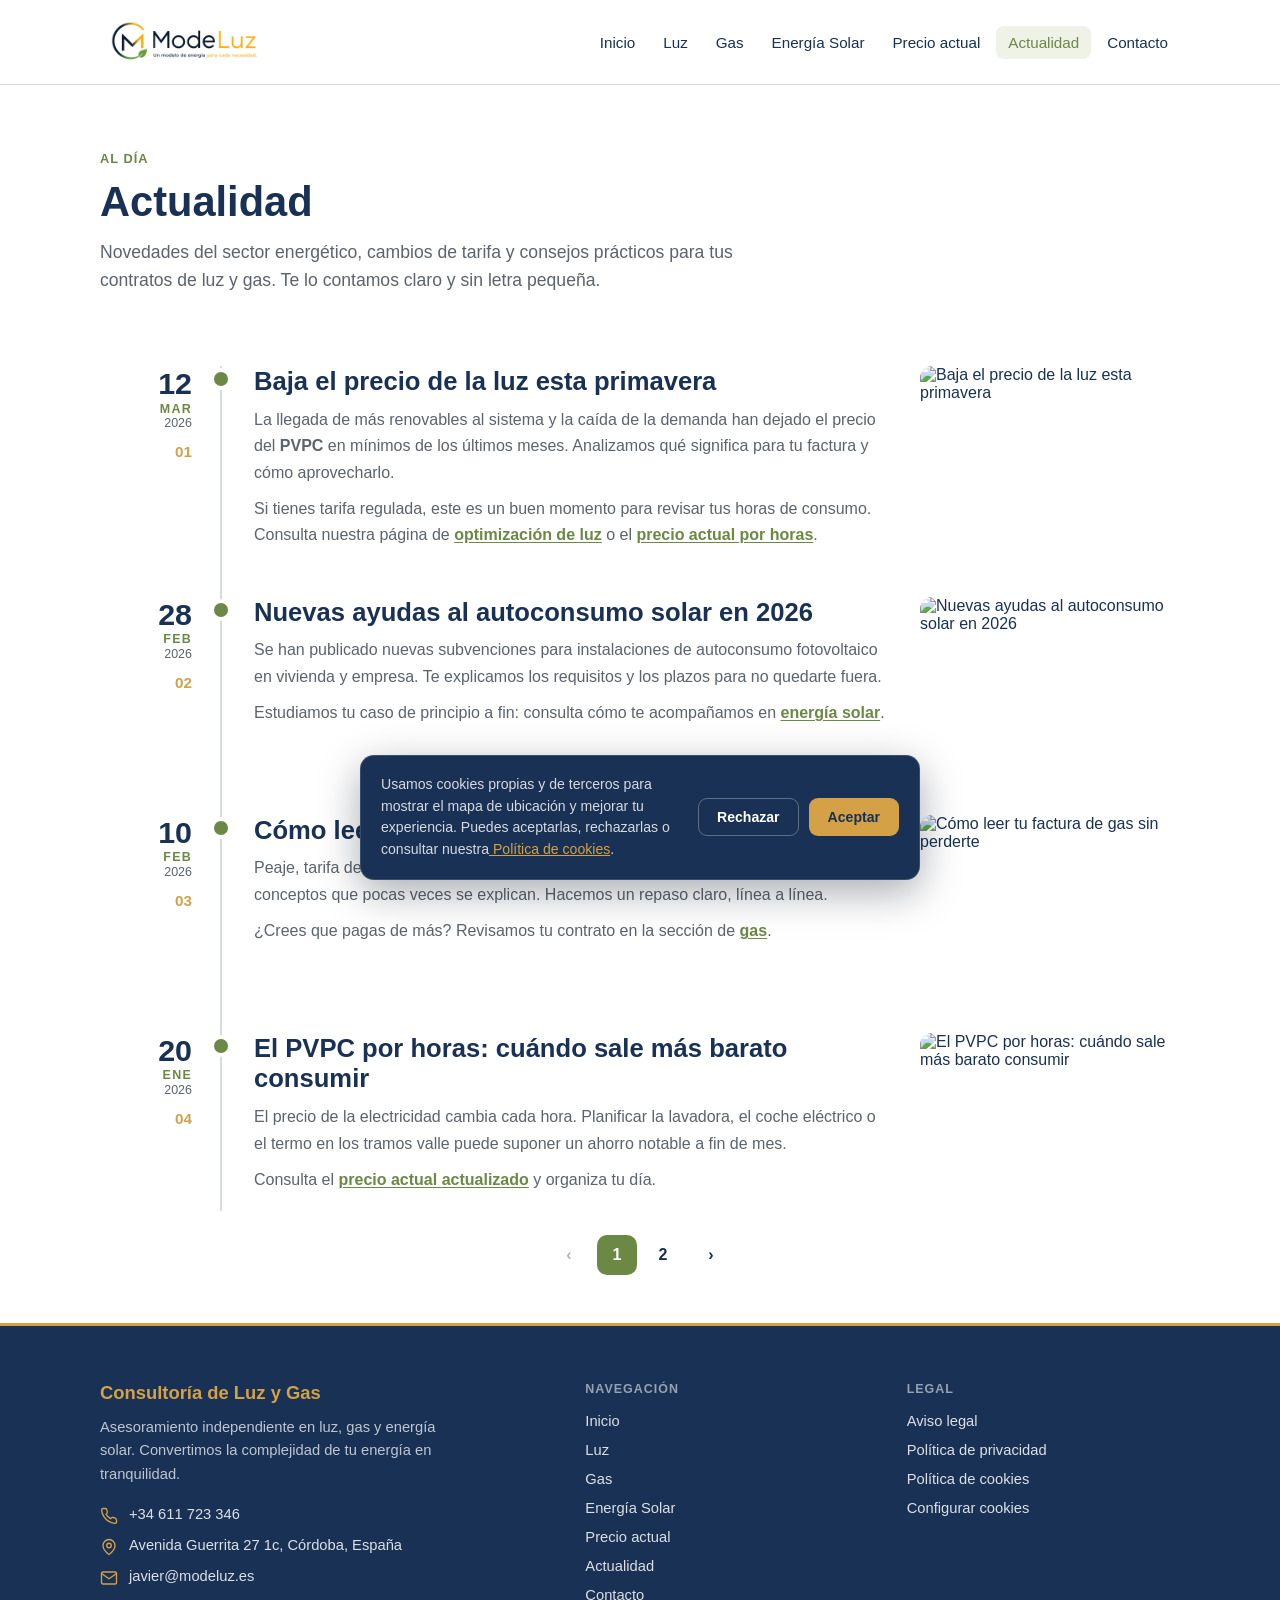
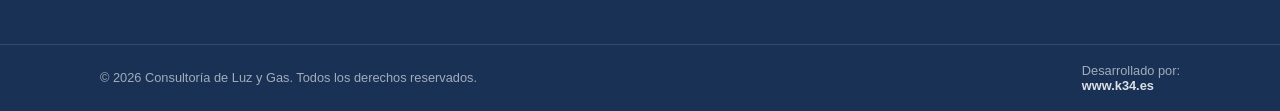
==== commit fd73dbb9: "Web ModeLuz — actualización build" ====
--- a/actualidad/index.html
+++ b/actualidad/index.html
@@ -1,9 +1,9 @@
-<!DOCTYPE html><html lang="es" data-astro-cid-ju4pidww><head><meta charset="utf-8"><meta name="viewport" content="width=device-width"><link rel="icon" type="image/svg+xml" href="/modeluz/favicon.svg"><link rel="icon" href="/modeluz/favicon.ico"><meta name="generator" content="Astro v7.1.6"><meta name="description" content="Conoce nuestra actividad como consultoría energética."><title>Actualidad · Consultoría de Luz y Gas</title><link rel="stylesheet" href="/modeluz/_astro/Layout.282fKdXa.css"><link rel="stylesheet" href="/modeluz/_astro/_..Be3ijv4Z.css"></head><body data-astro-cid-ju4pidww><header class="site-header" data-astro-cid-wpvy4v7s><nav class="nav" aria-label="Navegación principal" data-astro-cid-wpvy4v7s><a class="brand" href="/modeluz/" aria-label="Consultoría de Luz y Gas" data-astro-cid-wpvy4v7s><img src="/modeluz/brand/logo-horizontal-light.jpg" alt="Consultoría de Luz y Gas" width="180" height="40" data-astro-cid-wpvy4v7s></a><input type="checkbox" id="nav-toggle" class="nav-toggle" hidden data-astro-cid-wpvy4v7s><label for="nav-toggle" class="nav-burger" aria-label="Abrir menú" data-astro-cid-wpvy4v7s><span data-astro-cid-wpvy4v7s></span><span data-astro-cid-wpvy4v7s></span><span data-astro-cid-wpvy4v7s></span></label><ul class="nav-links" data-astro-cid-wpvy4v7s><li data-astro-cid-wpvy4v7s><a href="/modeluz/" class="nav-link" data-astro-cid-wpvy4v7s>Inicio</a></li><li data-astro-cid-wpvy4v7s><a href="/modeluz/luz" class="nav-link" data-astro-cid-wpvy4v7s>Luz</a></li><li data-astro-cid-wpvy4v7s><a href="/modeluz/gas" class="nav-link" data-astro-cid-wpvy4v7s>Gas</a></li><li data-astro-cid-wpvy4v7s><a href="/modeluz/energia-solar" class="nav-link" data-astro-cid-wpvy4v7s>Energía Solar</a></li><li data-astro-cid-wpvy4v7s><a href="/modeluz/precio-actual" class="nav-link" data-astro-cid-wpvy4v7s>Precio actual</a></li><li data-astro-cid-wpvy4v7s><a href="/modeluz/actualidad" class="nav-link active" aria-current="page" data-astro-cid-wpvy4v7s>Actualidad</a></li><li data-astro-cid-wpvy4v7s><a href="/modeluz/contacto" class="nav-link" data-astro-cid-wpvy4v7s>Contacto</a></li></ul></nav></header><main class="site-main" data-astro-cid-ju4pidww><section class="page-hero container" data-astro-cid-udlmzdcg><span class="eyebrow" data-astro-cid-udlmzdcg>Al día</span><h1 data-astro-cid-udlmzdcg>Actualidad</h1><p class="lead" data-astro-cid-udlmzdcg>Novedades del sector energético, cambios de tarifa y consejos prácticos para tus contratos de luz y gas. Te lo contamos claro y sin letra pequeña.</p></section><section class="section container" data-astro-cid-udlmzdcg><ol class="timeline" data-astro-cid-udlmzdcg><li class="noticia" data-astro-cid-udlmzdcg><div class="noticia-meta" data-astro-cid-udlmzdcg><time class="noticia-fecha" datetime="2026-03-12T09:00:00.000Z" data-astro-cid-udlmzdcg><span class="fecha-dia" data-astro-cid-udlmzdcg>12</span><span class="fecha-mes" data-astro-cid-udlmzdcg>MAR</span><span class="fecha-anio" data-astro-cid-udlmzdcg>2026</span></time><span class="noticia-num" data-astro-cid-udlmzdcg>01</span></div><div class="noticia-body" data-astro-cid-udlmzdcg><div class="noticia-inner" data-astro-cid-udlmzdcg><div class="noticia-texto" data-astro-cid-udlmzdcg><h2 class="noticia-titulo" data-astro-cid-udlmzdcg>Baja el precio de la luz esta primavera</h2><div class="noticia-desc" data-desc data-astro-cid-udlmzdcg><p>La llegada de más renovables y la caída de la demanda han dejado el precio del <strong>PVPC</strong> en mínimos de los últimos meses.</p>
-<p>Si tienes tarifa regulada, revisa tus horas de consumo en <a href="/luz">optimización de luz</a> o el <a href="/precio-actual">precio actual por horas</a>.</p>
-</div><button type="button" class="noticia-toggle" data-toggle hidden data-astro-cid-udlmzdcg><span class="toggle-mas" data-astro-cid-udlmzdcg>Leer más</span><span class="toggle-menos" data-astro-cid-udlmzdcg>Cerrar</span></button></div><figure class="noticia-figura" data-astro-cid-udlmzdcg><img src="https://picsum.photos/seed/modeluz-luz/1200/800" alt="Baja el precio de la luz esta primavera" loading="lazy" data-astro-cid-udlmzdcg></figure></div></div></li><li class="noticia" data-astro-cid-udlmzdcg><div class="noticia-meta" data-astro-cid-udlmzdcg><time class="noticia-fecha" datetime="2026-02-28T09:00:00.000Z" data-astro-cid-udlmzdcg><span class="fecha-dia" data-astro-cid-udlmzdcg>28</span><span class="fecha-mes" data-astro-cid-udlmzdcg>FEB</span><span class="fecha-anio" data-astro-cid-udlmzdcg>2026</span></time><span class="noticia-num" data-astro-cid-udlmzdcg>02</span></div><div class="noticia-body" data-astro-cid-udlmzdcg><div class="noticia-inner" data-astro-cid-udlmzdcg><div class="noticia-texto" data-astro-cid-udlmzdcg><h2 class="noticia-titulo" data-astro-cid-udlmzdcg>Nuevas ayudas al autoconsumo solar en 2026</h2><div class="noticia-desc" data-desc data-astro-cid-udlmzdcg><p>Se han publicado nuevas subvenciones para instalaciones de autoconsumo fotovoltaico en vivienda y empresa.</p>
-<p>Estudiamos tu caso de principio a fin: mira cómo te acompañamos en <a href="/energia-solar">energía solar</a>.</p>
-</div><button type="button" class="noticia-toggle" data-toggle hidden data-astro-cid-udlmzdcg><span class="toggle-mas" data-astro-cid-udlmzdcg>Leer más</span><span class="toggle-menos" data-astro-cid-udlmzdcg>Cerrar</span></button></div><figure class="noticia-figura" data-astro-cid-udlmzdcg><img src="https://picsum.photos/seed/modeluz-solar/1200/800" alt="Nuevas ayudas al autoconsumo solar en 2026" loading="lazy" data-astro-cid-udlmzdcg></figure></div></div></li><li class="noticia" data-astro-cid-udlmzdcg><div class="noticia-meta" data-astro-cid-udlmzdcg><time class="noticia-fecha" datetime="2026-02-10T09:00:00.000Z" data-astro-cid-udlmzdcg><span class="fecha-dia" data-astro-cid-udlmzdcg>10</span><span class="fecha-mes" data-astro-cid-udlmzdcg>FEB</span><span class="fecha-anio" data-astro-cid-udlmzdcg>2026</span></time><span class="noticia-num" data-astro-cid-udlmzdcg>03</span></div><div class="noticia-body" data-astro-cid-udlmzdcg><div class="noticia-inner" data-astro-cid-udlmzdcg><div class="noticia-texto" data-astro-cid-udlmzdcg><h2 class="noticia-titulo" data-astro-cid-udlmzdcg>Cómo leer tu factura de gas sin perderte</h2><div class="noticia-desc" data-desc data-astro-cid-udlmzdcg><p>La factura del gas está llena de conceptos que pocas veces se explican. Hacemos un repaso claro, línea a línea.</p>
+<!DOCTYPE html><html lang="es" data-astro-cid-ju4pidww><head><meta charset="utf-8"><meta name="viewport" content="width=device-width"><link rel="icon" type="image/svg+xml" href="/favicon.svg"><link rel="icon" href="/favicon.ico"><meta name="generator" content="Astro v7.1.6"><meta name="description" content="Novedades del sector energético, cambios de tarifa y consejos para tu contrato de luz y gas."><title>Actualidad · Consultoría de Luz y Gas</title><link rel="stylesheet" href="/_astro/Layout.mDOq6btt.css"><link rel="stylesheet" href="/_astro/_..Be3ijv4Z.css"></head><body data-astro-cid-ju4pidww><header class="site-header" data-astro-cid-wpvy4v7s><nav class="nav" aria-label="Navegación principal" data-astro-cid-wpvy4v7s><a class="brand" href="/" aria-label="Consultoría de Luz y Gas" data-astro-cid-wpvy4v7s><img src="/brand/logo-horizontal-light.jpg" alt="Consultoría de Luz y Gas" width="180" height="40" data-astro-cid-wpvy4v7s></a><input type="checkbox" id="nav-toggle" class="nav-toggle" hidden data-astro-cid-wpvy4v7s><label for="nav-toggle" class="nav-burger" aria-label="Abrir menú" data-astro-cid-wpvy4v7s><span data-astro-cid-wpvy4v7s></span><span data-astro-cid-wpvy4v7s></span><span data-astro-cid-wpvy4v7s></span></label><ul class="nav-links" data-astro-cid-wpvy4v7s><li data-astro-cid-wpvy4v7s><a href="/" class="nav-link" data-astro-cid-wpvy4v7s>Inicio</a></li><li data-astro-cid-wpvy4v7s><a href="/luz" class="nav-link" data-astro-cid-wpvy4v7s>Luz</a></li><li data-astro-cid-wpvy4v7s><a href="/gas" class="nav-link" data-astro-cid-wpvy4v7s>Gas</a></li><li data-astro-cid-wpvy4v7s><a href="/energia-solar" class="nav-link" data-astro-cid-wpvy4v7s>Energía Solar</a></li><li data-astro-cid-wpvy4v7s><a href="/precio-actual" class="nav-link" data-astro-cid-wpvy4v7s>Precio actual</a></li><li data-astro-cid-wpvy4v7s><a href="/actualidad" class="nav-link active" aria-current="page" data-astro-cid-wpvy4v7s>Actualidad</a></li><li data-astro-cid-wpvy4v7s><a href="/contacto" class="nav-link" data-astro-cid-wpvy4v7s>Contacto</a></li></ul></nav></header><main class="site-main" data-astro-cid-ju4pidww><section class="page-hero container" data-astro-cid-udlmzdcg><span class="eyebrow" data-astro-cid-udlmzdcg>Al día</span><h1 data-astro-cid-udlmzdcg>Actualidad</h1><p class="lead" data-astro-cid-udlmzdcg>Novedades del sector energético, cambios de tarifa y consejos prácticos para tus contratos de luz y gas. Te lo contamos claro y sin letra pequeña.</p></section><section class="section container" data-astro-cid-udlmzdcg><ol class="timeline" data-astro-cid-udlmzdcg><li class="noticia" data-astro-cid-udlmzdcg><div class="noticia-meta" data-astro-cid-udlmzdcg><time class="noticia-fecha" datetime="2026-03-12T09:00:00" data-astro-cid-udlmzdcg><span class="fecha-dia" data-astro-cid-udlmzdcg>12</span><span class="fecha-mes" data-astro-cid-udlmzdcg>MAR</span><span class="fecha-anio" data-astro-cid-udlmzdcg>2026</span></time><span class="noticia-num" data-astro-cid-udlmzdcg>01</span></div><div class="noticia-body" data-astro-cid-udlmzdcg><div class="noticia-inner" data-astro-cid-udlmzdcg><div class="noticia-texto" data-astro-cid-udlmzdcg><h2 class="noticia-titulo" data-astro-cid-udlmzdcg>Baja el precio de la luz esta primavera</h2><div class="noticia-desc" data-desc data-astro-cid-udlmzdcg><p>La llegada de más renovables al sistema y la caída de la demanda han dejado el precio del <strong>PVPC</strong> en mínimos de los últimos meses. Analizamos qué significa para tu factura y cómo aprovecharlo.</p>
+<p>Si tienes tarifa regulada, este es un buen momento para revisar tus horas de consumo. Consulta nuestra página de <a href="/luz">optimización de luz</a> o el <a href="/precio-actual">precio actual por horas</a>.</p>
+</div><button type="button" class="noticia-toggle" data-toggle hidden data-astro-cid-udlmzdcg><span class="toggle-mas" data-astro-cid-udlmzdcg>Leer más</span><span class="toggle-menos" data-astro-cid-udlmzdcg>Cerrar</span></button></div><figure class="noticia-figura" data-astro-cid-udlmzdcg><img src="http://localhost:8888/wp-content/uploads/2026/03/noticia-78.jpg" alt="Baja el precio de la luz esta primavera" loading="lazy" data-astro-cid-udlmzdcg></figure></div></div></li><li class="noticia" data-astro-cid-udlmzdcg><div class="noticia-meta" data-astro-cid-udlmzdcg><time class="noticia-fecha" datetime="2026-02-28T09:00:00" data-astro-cid-udlmzdcg><span class="fecha-dia" data-astro-cid-udlmzdcg>28</span><span class="fecha-mes" data-astro-cid-udlmzdcg>FEB</span><span class="fecha-anio" data-astro-cid-udlmzdcg>2026</span></time><span class="noticia-num" data-astro-cid-udlmzdcg>02</span></div><div class="noticia-body" data-astro-cid-udlmzdcg><div class="noticia-inner" data-astro-cid-udlmzdcg><div class="noticia-texto" data-astro-cid-udlmzdcg><h2 class="noticia-titulo" data-astro-cid-udlmzdcg>Nuevas ayudas al autoconsumo solar en 2026</h2><div class="noticia-desc" data-desc data-astro-cid-udlmzdcg><p>Se han publicado nuevas subvenciones para instalaciones de autoconsumo fotovoltaico en vivienda y empresa. Te explicamos los requisitos y los plazos para no quedarte fuera.</p>
+<p>Estudiamos tu caso de principio a fin: consulta cómo te acompañamos en <a href="/energia-solar">energía solar</a>.</p>
+</div><button type="button" class="noticia-toggle" data-toggle hidden data-astro-cid-udlmzdcg><span class="toggle-mas" data-astro-cid-udlmzdcg>Leer más</span><span class="toggle-menos" data-astro-cid-udlmzdcg>Cerrar</span></button></div><figure class="noticia-figura" data-astro-cid-udlmzdcg><img src="http://localhost:8888/wp-content/uploads/2026/02/noticia-80.jpg" alt="Nuevas ayudas al autoconsumo solar en 2026" loading="lazy" data-astro-cid-udlmzdcg></figure></div></div></li><li class="noticia" data-astro-cid-udlmzdcg><div class="noticia-meta" data-astro-cid-udlmzdcg><time class="noticia-fecha" datetime="2026-02-10T09:00:00" data-astro-cid-udlmzdcg><span class="fecha-dia" data-astro-cid-udlmzdcg>10</span><span class="fecha-mes" data-astro-cid-udlmzdcg>FEB</span><span class="fecha-anio" data-astro-cid-udlmzdcg>2026</span></time><span class="noticia-num" data-astro-cid-udlmzdcg>03</span></div><div class="noticia-body" data-astro-cid-udlmzdcg><div class="noticia-inner" data-astro-cid-udlmzdcg><div class="noticia-texto" data-astro-cid-udlmzdcg><h2 class="noticia-titulo" data-astro-cid-udlmzdcg>Cómo leer tu factura de gas sin perderte</h2><div class="noticia-desc" data-desc data-astro-cid-udlmzdcg><p>Peaje, tarifa de acceso, término fijo, término variable… La factura del gas está llena de conceptos que pocas veces se explican. Hacemos un repaso claro, línea a línea.</p>
 <p>¿Crees que pagas de más? Revisamos tu contrato en la sección de <a href="/gas">gas</a>.</p>
-</div><button type="button" class="noticia-toggle" data-toggle hidden data-astro-cid-udlmzdcg><span class="toggle-mas" data-astro-cid-udlmzdcg>Leer más</span><span class="toggle-menos" data-astro-cid-udlmzdcg>Cerrar</span></button></div><figure class="noticia-figura" data-astro-cid-udlmzdcg><img src="https://picsum.photos/seed/modeluz-gas/1200/800" alt="Cómo leer tu factura de gas sin perderte" loading="lazy" data-astro-cid-udlmzdcg></figure></div></div></li><li class="noticia" data-astro-cid-udlmzdcg><div class="noticia-meta" data-astro-cid-udlmzdcg><time class="noticia-fecha" datetime="2026-01-20T09:00:00.000Z" data-astro-cid-udlmzdcg><span class="fecha-dia" data-astro-cid-udlmzdcg>20</span><span class="fecha-mes" data-astro-cid-udlmzdcg>ENE</span><span class="fecha-anio" data-astro-cid-udlmzdcg>2026</span></time><span class="noticia-num" data-astro-cid-udlmzdcg>04</span></div><div class="noticia-body" data-astro-cid-udlmzdcg><div class="noticia-inner" data-astro-cid-udlmzdcg><div class="noticia-texto" data-astro-cid-udlmzdcg><h2 class="noticia-titulo" data-astro-cid-udlmzdcg>El PVPC por horas: cuándo sale más barato consumir</h2><div class="noticia-desc" data-desc data-astro-cid-udlmzdcg><p>El precio de la electricidad cambia cada hora. Mover la lavadora o el coche eléctrico a los tramos valle ahorra a fin de mes.</p>
+</div><button type="button" class="noticia-toggle" data-toggle hidden data-astro-cid-udlmzdcg><span class="toggle-mas" data-astro-cid-udlmzdcg>Leer más</span><span class="toggle-menos" data-astro-cid-udlmzdcg>Cerrar</span></button></div><figure class="noticia-figura" data-astro-cid-udlmzdcg><img src="http://localhost:8888/wp-content/uploads/2026/02/noticia-82.jpg" alt="Cómo leer tu factura de gas sin perderte" loading="lazy" data-astro-cid-udlmzdcg></figure></div></div></li><li class="noticia" data-astro-cid-udlmzdcg><div class="noticia-meta" data-astro-cid-udlmzdcg><time class="noticia-fecha" datetime="2026-01-20T09:00:00" data-astro-cid-udlmzdcg><span class="fecha-dia" data-astro-cid-udlmzdcg>20</span><span class="fecha-mes" data-astro-cid-udlmzdcg>ENE</span><span class="fecha-anio" data-astro-cid-udlmzdcg>2026</span></time><span class="noticia-num" data-astro-cid-udlmzdcg>04</span></div><div class="noticia-body" data-astro-cid-udlmzdcg><div class="noticia-inner" data-astro-cid-udlmzdcg><div class="noticia-texto" data-astro-cid-udlmzdcg><h2 class="noticia-titulo" data-astro-cid-udlmzdcg>El PVPC por horas: cuándo sale más barato consumir</h2><div class="noticia-desc" data-desc data-astro-cid-udlmzdcg><p>El precio de la electricidad cambia cada hora. Planificar la lavadora, el coche eléctrico o el termo en los tramos valle puede suponer un ahorro notable a fin de mes.</p>
 <p>Consulta el <a href="/precio-actual">precio actual actualizado</a> y organiza tu día.</p>
-</div><button type="button" class="noticia-toggle" data-toggle hidden data-astro-cid-udlmzdcg><span class="toggle-mas" data-astro-cid-udlmzdcg>Leer más</span><span class="toggle-menos" data-astro-cid-udlmzdcg>Cerrar</span></button></div><figure class="noticia-figura" data-astro-cid-udlmzdcg><img src="https://picsum.photos/seed/modeluz-horas/1200/800" alt="El PVPC por horas: cuándo sale más barato consumir" loading="lazy" data-astro-cid-udlmzdcg></figure></div></div></li></ol><nav class="paginacion" aria-label="Paginación de noticias" data-astro-cid-udlmzdcg><a class="pag-flecha" aria-disabled="true" aria-label="Anterior" data-astro-cid-udlmzdcg>‹</a><ol class="pag-nums" data-astro-cid-udlmzdcg><li data-astro-cid-udlmzdcg><a href="/actualidad" class="pag-num activa" aria-current="page" data-astro-cid-udlmzdcg>1</a></li><li data-astro-cid-udlmzdcg><a href="/actualidad/2" class="pag-num" data-astro-cid-udlmzdcg>2</a></li></ol><a class="pag-flecha" href="/modeluz/actualidad/2" aria-disabled="false" aria-label="Siguiente" data-astro-cid-udlmzdcg>›</a></nav></section></main><footer class="site-footer" data-astro-cid-jo6i4kqk><div class="footer-inner" data-astro-cid-jo6i4kqk><div class="footer-brand" data-astro-cid-jo6i4kqk><span class="footer-name" data-astro-cid-jo6i4kqk>Consultoría de Luz y Gas</span><p class="footer-tagline" data-astro-cid-jo6i4kqk>Asesoramiento independiente en luz, gas y energía solar. Convertimos la complejidad de tu energía en tranquilidad.</p><ul class="footer-contact" data-astro-cid-jo6i4kqk><li data-astro-cid-jo6i4kqk><span class="footer-contact-ico" aria-hidden="true" data-astro-cid-jo6i4kqk><svg viewBox="0 0 24 24" fill="none" stroke="currentColor" stroke-width="1.8" stroke-linecap="round" stroke-linejoin="round" data-astro-cid-jo6i4kqk><path d="M22 16.9v3a2 2 0 0 1-2.2 2 19.8 19.8 0 0 1-8.6-3.1 19.5 19.5 0 0 1-6-6 19.8 19.8 0 0 1-3.1-8.7A2 2 0 0 1 4.1 2h3a2 2 0 0 1 2 1.7c.1.9.3 1.8.6 2.7a2 2 0 0 1-.5 2.1L8 9.6a16 16 0 0 0 6 6l1.1-1.1a2 2 0 0 1 2.1-.5c.9.3 1.8.5 2.7.6a2 2 0 0 1 1.7 2z" data-astro-cid-jo6i4kqk></path></svg></span><a href="tel:+34600000000" data-astro-cid-jo6i4kqk>+34 600 000 000</a></li><li data-astro-cid-jo6i4kqk><span class="footer-contact-ico" aria-hidden="true" data-astro-cid-jo6i4kqk><svg viewBox="0 0 24 24" fill="none" stroke="currentColor" stroke-width="1.8" stroke-linecap="round" stroke-linejoin="round" data-astro-cid-jo6i4kqk><path d="M20 10c0 6-8 12-8 12s-8-6-8-12a8 8 0 0 1 16 0z" data-astro-cid-jo6i4kqk></path><circle cx="12" cy="10" r="3" data-astro-cid-jo6i4kqk></circle></svg></span><a href="https://www.google.com/maps/search/?api=1&amp;query=Avenida%20Carlos%20III%2C%20C%C3%B3rdoba%2C%20Espa%C3%B1a" target="_blank" rel="noopener" data-astro-cid-jo6i4kqk>Avenida Carlos III, Córdoba, España</a></li><li data-astro-cid-jo6i4kqk><span class="footer-contact-ico" aria-hidden="true" data-astro-cid-jo6i4kqk><svg viewBox="0 0 24 24" fill="none" stroke="currentColor" stroke-width="1.8" stroke-linecap="round" stroke-linejoin="round" data-astro-cid-jo6i4kqk><rect x="2" y="4" width="20" height="16" rx="2" data-astro-cid-jo6i4kqk></rect><path d="m2 6 10 7 10-7" data-astro-cid-jo6i4kqk></path></svg></span><a href="mailto:hola@modeluz.es" data-astro-cid-jo6i4kqk>hola@modeluz.es</a></li></ul></div><nav class="footer-col" aria-label="Navegación del pie de página" data-astro-cid-jo6i4kqk><span class="footer-heading" data-astro-cid-jo6i4kqk>Navegación</span><ul data-astro-cid-jo6i4kqk><li data-astro-cid-jo6i4kqk><a href="/modeluz/" data-astro-cid-jo6i4kqk>Inicio</a></li><li data-astro-cid-jo6i4kqk><a href="/modeluz/luz" data-astro-cid-jo6i4kqk>Luz</a></li><li data-astro-cid-jo6i4kqk><a href="/modeluz/gas" data-astro-cid-jo6i4kqk>Gas</a></li><li data-astro-cid-jo6i4kqk><a href="/modeluz/energia-solar" data-astro-cid-jo6i4kqk>Energía Solar</a></li><li data-astro-cid-jo6i4kqk><a href="/modeluz/precio-actual" data-astro-cid-jo6i4kqk>Precio actual</a></li><li data-astro-cid-jo6i4kqk><a href="/modeluz/actualidad" data-astro-cid-jo6i4kqk>Actualidad</a></li><li data-astro-cid-jo6i4kqk><a href="/modeluz/contacto" data-astro-cid-jo6i4kqk>Contacto</a></li></ul></nav><nav class="footer-col" aria-label="Enlaces legales" data-astro-cid-jo6i4kqk><span class="footer-heading" data-astro-cid-jo6i4kqk>Legal</span><ul data-astro-cid-jo6i4kqk><li data-astro-cid-jo6i4kqk><a href="/modeluz/aviso-legal" data-astro-cid-jo6i4kqk>Aviso legal</a></li><li data-astro-cid-jo6i4kqk><a href="/modeluz/privacidad" data-astro-cid-jo6i4kqk>Política de privacidad</a></li><li data-astro-cid-jo6i4kqk><a href="/modeluz/cookies" data-astro-cid-jo6i4kqk>Política de cookies</a></li><li data-astro-cid-jo6i4kqk><button type="button" class="footer-linkbtn" data-cookie-open data-astro-cid-jo6i4kqk>Configurar cookies</button></li></ul></nav></div><div class="footer-bottom" data-astro-cid-jo6i4kqk><div class="footer-bottom-inner" data-astro-cid-jo6i4kqk><p data-astro-cid-jo6i4kqk>© 2026 Consultoría de Luz y Gas. Todos los derechos reservados.</p><p class="footer-credit" data-astro-cid-jo6i4kqk>Desarrollado por:<br data-astro-cid-jo6i4kqk><a href="https://www.k34.es" target="_blank" rel="noopener" data-astro-cid-jo6i4kqk>www.k34.es</a></p></div></div></footer><div id="cookie-banner" class="cookie-banner" role="dialog" aria-live="polite" aria-label="Aviso de cookies" hidden data-astro-cid-hq3mgpmn><div class="cookie-inner" data-astro-cid-hq3mgpmn><p class="cookie-text" data-astro-cid-hq3mgpmn>Usamos cookies propias y de terceros para mostrar el mapa de ubicación y mejorar tu experiencia. Puedes aceptarlas, rechazarlas o consultar nuestra<a href="/modeluz/cookies" data-astro-cid-hq3mgpmn> Política de cookies</a>.</p><div class="cookie-actions" data-astro-cid-hq3mgpmn><button type="button" class="cookie-btn cookie-reject" data-cookie-reject data-astro-cid-hq3mgpmn>Rechazar</button><button type="button" class="cookie-btn cookie-accept" data-cookie-accept data-astro-cid-hq3mgpmn>Aceptar</button></div></div></div><script type="module">var e=`ml-cookie-consent`,t=document.getElementById(`cookie-banner`);function n(){try{return localStorage.getItem(e)}catch{return null}}function r(n){try{localStorage.setItem(e,n)}catch{}document.documentElement.dataset.consent=n,t?.setAttribute(`hidden`,``),window.dispatchEvent(new CustomEvent(`ml-consent`,{detail:n}))}var i=n();i?document.documentElement.dataset.consent=i:t?.removeAttribute(`hidden`),t?.querySelector(`[data-cookie-accept]`)?.addEventListener(`click`,()=>r(`accepted`)),t?.querySelector(`[data-cookie-reject]`)?.addEventListener(`click`,()=>r(`rejected`)),document.querySelectorAll(`[data-cookie-open]`).forEach(e=>e.addEventListener(`click`,e=>{e.preventDefault(),t?.removeAttribute(`hidden`),t?.scrollIntoView({block:`nearest`})}));</script></body></html><script type="module">function e(){document.querySelectorAll(`.noticia-texto`).forEach(e=>{let t=e.querySelector(`[data-desc]`),n=e.querySelector(`[data-toggle]`);if(!(!t||!n)){if(!(t.scrollHeight-t.clientHeight>4)){n.hidden=!0;return}n.hidden=!1,n.addEventListener(`click`,()=>{let t=e.classList.toggle(`abierta`);n.setAttribute(`aria-expanded`,String(t))})}})}e(),document.addEventListener(`astro:page-load`,e);</script>+</div><button type="button" class="noticia-toggle" data-toggle hidden data-astro-cid-udlmzdcg><span class="toggle-mas" data-astro-cid-udlmzdcg>Leer más</span><span class="toggle-menos" data-astro-cid-udlmzdcg>Cerrar</span></button></div><figure class="noticia-figura" data-astro-cid-udlmzdcg><img src="http://localhost:8888/wp-content/uploads/2026/01/noticia-84.jpg" alt="El PVPC por horas: cuándo sale más barato consumir" loading="lazy" data-astro-cid-udlmzdcg></figure></div></div></li></ol><nav class="paginacion" aria-label="Paginación de noticias" data-astro-cid-udlmzdcg><a class="pag-flecha" aria-disabled="true" aria-label="Anterior" data-astro-cid-udlmzdcg>‹</a><ol class="pag-nums" data-astro-cid-udlmzdcg><li data-astro-cid-udlmzdcg><a href="/actualidad" class="pag-num activa" aria-current="page" data-astro-cid-udlmzdcg>1</a></li><li data-astro-cid-udlmzdcg><a href="/actualidad/2" class="pag-num" data-astro-cid-udlmzdcg>2</a></li></ol><a class="pag-flecha" href="/actualidad/2" aria-disabled="false" aria-label="Siguiente" data-astro-cid-udlmzdcg>›</a></nav></section></main><footer class="site-footer" data-astro-cid-jo6i4kqk><div class="footer-inner" data-astro-cid-jo6i4kqk><div class="footer-brand" data-astro-cid-jo6i4kqk><span class="footer-name" data-astro-cid-jo6i4kqk>Consultoría de Luz y Gas</span><p class="footer-tagline" data-astro-cid-jo6i4kqk>Asesoramiento independiente en luz, gas y energía solar. Convertimos la complejidad de tu energía en tranquilidad.</p><ul class="footer-contact" data-astro-cid-jo6i4kqk><li data-astro-cid-jo6i4kqk><span class="footer-contact-ico" aria-hidden="true" data-astro-cid-jo6i4kqk><svg viewBox="0 0 24 24" fill="none" stroke="currentColor" stroke-width="1.8" stroke-linecap="round" stroke-linejoin="round" data-astro-cid-jo6i4kqk><path d="M22 16.9v3a2 2 0 0 1-2.2 2 19.8 19.8 0 0 1-8.6-3.1 19.5 19.5 0 0 1-6-6 19.8 19.8 0 0 1-3.1-8.7A2 2 0 0 1 4.1 2h3a2 2 0 0 1 2 1.7c.1.9.3 1.8.6 2.7a2 2 0 0 1-.5 2.1L8 9.6a16 16 0 0 0 6 6l1.1-1.1a2 2 0 0 1 2.1-.5c.9.3 1.8.5 2.7.6a2 2 0 0 1 1.7 2z" data-astro-cid-jo6i4kqk></path></svg></span><a href="tel:+34611723346" data-astro-cid-jo6i4kqk>+34 611 723 346</a></li><li data-astro-cid-jo6i4kqk><span class="footer-contact-ico" aria-hidden="true" data-astro-cid-jo6i4kqk><svg viewBox="0 0 24 24" fill="none" stroke="currentColor" stroke-width="1.8" stroke-linecap="round" stroke-linejoin="round" data-astro-cid-jo6i4kqk><path d="M20 10c0 6-8 12-8 12s-8-6-8-12a8 8 0 0 1 16 0z" data-astro-cid-jo6i4kqk></path><circle cx="12" cy="10" r="3" data-astro-cid-jo6i4kqk></circle></svg></span><a href="https://www.google.com/maps/search/?api=1&amp;query=Avenida%20Guerrita%2027%201c%2C%20C%C3%B3rdoba%2C%20Espa%C3%B1a" target="_blank" rel="noopener" data-astro-cid-jo6i4kqk>Avenida Guerrita 27 1c, Córdoba, España</a></li><li data-astro-cid-jo6i4kqk><span class="footer-contact-ico" aria-hidden="true" data-astro-cid-jo6i4kqk><svg viewBox="0 0 24 24" fill="none" stroke="currentColor" stroke-width="1.8" stroke-linecap="round" stroke-linejoin="round" data-astro-cid-jo6i4kqk><rect x="2" y="4" width="20" height="16" rx="2" data-astro-cid-jo6i4kqk></rect><path d="m2 6 10 7 10-7" data-astro-cid-jo6i4kqk></path></svg></span><a href="mailto:javier@modeluz.es" data-astro-cid-jo6i4kqk>javier@modeluz.es</a></li></ul></div><nav class="footer-col" aria-label="Navegación del pie de página" data-astro-cid-jo6i4kqk><span class="footer-heading" data-astro-cid-jo6i4kqk>Navegación</span><ul data-astro-cid-jo6i4kqk><li data-astro-cid-jo6i4kqk><a href="/" data-astro-cid-jo6i4kqk>Inicio</a></li><li data-astro-cid-jo6i4kqk><a href="/luz" data-astro-cid-jo6i4kqk>Luz</a></li><li data-astro-cid-jo6i4kqk><a href="/gas" data-astro-cid-jo6i4kqk>Gas</a></li><li data-astro-cid-jo6i4kqk><a href="/energia-solar" data-astro-cid-jo6i4kqk>Energía Solar</a></li><li data-astro-cid-jo6i4kqk><a href="/precio-actual" data-astro-cid-jo6i4kqk>Precio actual</a></li><li data-astro-cid-jo6i4kqk><a href="/actualidad" data-astro-cid-jo6i4kqk>Actualidad</a></li><li data-astro-cid-jo6i4kqk><a href="/contacto" data-astro-cid-jo6i4kqk>Contacto</a></li></ul></nav><nav class="footer-col" aria-label="Enlaces legales" data-astro-cid-jo6i4kqk><span class="footer-heading" data-astro-cid-jo6i4kqk>Legal</span><ul data-astro-cid-jo6i4kqk><li data-astro-cid-jo6i4kqk><a href="/aviso-legal" data-astro-cid-jo6i4kqk>Aviso legal</a></li><li data-astro-cid-jo6i4kqk><a href="/privacidad" data-astro-cid-jo6i4kqk>Política de privacidad</a></li><li data-astro-cid-jo6i4kqk><a href="/cookies" data-astro-cid-jo6i4kqk>Política de cookies</a></li><li data-astro-cid-jo6i4kqk><button type="button" class="footer-linkbtn" data-cookie-open data-astro-cid-jo6i4kqk>Configurar cookies</button></li></ul></nav></div><div class="footer-bottom" data-astro-cid-jo6i4kqk><div class="footer-bottom-inner" data-astro-cid-jo6i4kqk><p data-astro-cid-jo6i4kqk>© 2026 Consultoría de Luz y Gas. Todos los derechos reservados.</p><p class="footer-credit" data-astro-cid-jo6i4kqk>Desarrollado por:<br data-astro-cid-jo6i4kqk><a href="https://www.k34.es" target="_blank" rel="noopener" data-astro-cid-jo6i4kqk>www.k34.es</a></p></div></div></footer><div id="cookie-banner" class="cookie-banner" role="dialog" aria-live="polite" aria-label="Aviso de cookies" hidden data-astro-cid-hq3mgpmn><div class="cookie-inner" data-astro-cid-hq3mgpmn><p class="cookie-text" data-astro-cid-hq3mgpmn>Usamos cookies propias y de terceros para mostrar el mapa de ubicación y mejorar tu experiencia. Puedes aceptarlas, rechazarlas o consultar nuestra<a href="/cookies" data-astro-cid-hq3mgpmn> Política de cookies</a>.</p><div class="cookie-actions" data-astro-cid-hq3mgpmn><button type="button" class="cookie-btn cookie-reject" data-cookie-reject data-astro-cid-hq3mgpmn>Rechazar</button><button type="button" class="cookie-btn cookie-accept" data-cookie-accept data-astro-cid-hq3mgpmn>Aceptar</button></div></div></div><script type="module">var e=`ml-cookie-consent`,t=document.getElementById(`cookie-banner`);function n(){try{return localStorage.getItem(e)}catch{return null}}function r(n){try{localStorage.setItem(e,n)}catch{}document.documentElement.dataset.consent=n,t?.setAttribute(`hidden`,``),window.dispatchEvent(new CustomEvent(`ml-consent`,{detail:n}))}var i=n();i?document.documentElement.dataset.consent=i:t?.removeAttribute(`hidden`),t?.querySelector(`[data-cookie-accept]`)?.addEventListener(`click`,()=>r(`accepted`)),t?.querySelector(`[data-cookie-reject]`)?.addEventListener(`click`,()=>r(`rejected`)),document.querySelectorAll(`[data-cookie-open]`).forEach(e=>e.addEventListener(`click`,e=>{e.preventDefault(),t?.removeAttribute(`hidden`),t?.scrollIntoView({block:`nearest`})}));</script></body></html><script type="module">function e(){document.querySelectorAll(`.noticia-texto`).forEach(e=>{let t=e.querySelector(`[data-desc]`),n=e.querySelector(`[data-toggle]`);if(!(!t||!n)){if(!(t.scrollHeight-t.clientHeight>4)){n.hidden=!0;return}n.hidden=!1,n.addEventListener(`click`,()=>{let t=e.classList.toggle(`abierta`);n.setAttribute(`aria-expanded`,String(t))})}})}e(),document.addEventListener(`astro:page-load`,e);</script>
--- a/_astro/Layout.mDOq6btt.css
+++ b/_astro/Layout.mDOq6btt.css
@@ -0,0 +1 @@
+:root{--brand-verde-energia:#6b8845;--brand-amarillo-dorado:#d4a147;--brand-azul-marino:#183154;--brand-negro:#000;--brand-blanco:#fff;--brand-verde-energia-600:#5c763b;--brand-verde-energia-100:#eef2e7;--brand-amarillo-dorado-600:#b98a34;--brand-amarillo-dorado-100:#faf1dd;--brand-azul-marino-700:#10233b;--brand-gris-100:#f4f5f6;--brand-gris-300:#d7dade;--brand-gris-600:#5b636d;--color-primary:var(--brand-verde-energia);--color-primary-hover:var(--brand-verde-energia-600);--color-primary-soft:var(--brand-verde-energia-100);--color-accent:var(--brand-amarillo-dorado);--color-accent-hover:var(--brand-amarillo-dorado-600);--color-accent-soft:var(--brand-amarillo-dorado-100);--color-bg:var(--brand-blanco);--color-surface:var(--brand-gris-100);--color-border:var(--brand-gris-300);--color-text:var(--brand-azul-marino);--color-text-muted:var(--brand-gris-600);--color-text-on-primary:var(--brand-blanco);--color-text-on-accent:var(--brand-azul-marino);--color-text-inverse:var(--brand-blanco);--color-footer-bg:var(--brand-azul-marino);--color-footer-text:var(--brand-blanco)}*{box-sizing:border-box}html{scroll-behavior:smooth}@media (prefers-reduced-motion:reduce){html{scroll-behavior:auto}}.container{max-width:1120px;margin:0 auto;padding:0 20px}.page-hero{padding-top:64px;padding-bottom:40px}.page-hero .eyebrow{text-transform:uppercase;letter-spacing:.08em;color:var(--color-primary);margin-bottom:12px;font-size:.8rem;font-weight:600;display:inline-block}.page-hero h1{color:var(--color-text);margin:0 0 12px;font-size:clamp(1.8rem,4vw,2.6rem);line-height:1.15}.page-hero .lead{max-width:640px;color:var(--color-text-muted);margin:0;font-size:1.1rem;line-height:1.6}.section{padding-top:24px;padding-bottom:48px}.btn{cursor:pointer;border-radius:10px;padding:12px 20px;font-weight:600;text-decoration:none;transition:background .2s,color .2s;display:inline-block}.btn-primary{background:var(--color-primary);color:var(--color-text-on-primary)}.btn-primary:hover{background:var(--color-primary-hover)}.btn-accent{background:var(--color-accent);color:var(--color-text-on-accent)}.btn-accent:hover{background:var(--color-accent-hover)}.site-header[data-astro-cid-wpvy4v7s]{z-index:50;background:var(--color-bg);border-bottom:1px solid var(--color-border);position:sticky;top:0}.nav[data-astro-cid-wpvy4v7s]{justify-content:space-between;align-items:center;gap:16px;max-width:1120px;min-height:64px;margin:0 auto;padding:0 20px;display:flex}.brand[data-astro-cid-wpvy4v7s]{align-items:center;text-decoration:none;display:inline-flex}.brand[data-astro-cid-wpvy4v7s] img[data-astro-cid-wpvy4v7s]{width:auto;height:84px;display:block}.nav-links[data-astro-cid-wpvy4v7s]{align-items:center;gap:4px;margin:0;padding:0;list-style:none;display:flex}.nav-link[data-astro-cid-wpvy4v7s]{color:var(--color-text);border-radius:8px;padding:8px 12px;font-size:.95rem;font-weight:500;text-decoration:none;transition:background .2s,color .2s;display:inline-block}.nav-link[data-astro-cid-wpvy4v7s]:hover{background:var(--color-primary-soft);color:var(--color-primary-hover)}.nav-link[data-astro-cid-wpvy4v7s].active{color:var(--color-primary);background:var(--color-primary-soft)}.nav-burger[data-astro-cid-wpvy4v7s]{cursor:pointer;flex-direction:column;gap:5px;padding:8px;display:none}.nav-burger[data-astro-cid-wpvy4v7s] span[data-astro-cid-wpvy4v7s]{background:var(--color-text);border-radius:2px;width:24px;height:2px}@media (width<=820px){.nav-burger[data-astro-cid-wpvy4v7s]{display:flex}.nav-links[data-astro-cid-wpvy4v7s]{background:var(--color-bg);border-bottom:1px solid var(--color-border);flex-direction:column;align-items:stretch;gap:0;padding:8px 12px 16px;display:none;position:absolute;top:64px;left:0;right:0}.nav-toggle[data-astro-cid-wpvy4v7s]:checked~.nav-links[data-astro-cid-wpvy4v7s]{display:flex}.nav-link[data-astro-cid-wpvy4v7s]{padding:12px}}.site-footer[data-astro-cid-jo6i4kqk]{background:var(--color-footer-bg);color:var(--color-footer-text);border-top:3px solid var(--color-accent)}.footer-inner[data-astro-cid-jo6i4kqk]{grid-template-columns:1.6fr 1fr 1fr;gap:48px;max-width:1120px;margin:0 auto;padding:56px 20px 40px;display:grid}.footer-name[data-astro-cid-jo6i4kqk]{color:var(--color-accent);font-size:1.15rem;font-weight:700}.footer-tagline[data-astro-cid-jo6i4kqk]{color:#ffffffb8;max-width:340px;margin:12px 0 0;font-size:.92rem;line-height:1.6}.footer-contact[data-astro-cid-jo6i4kqk]{gap:12px;margin:20px 0 0;padding:0;list-style:none;display:grid}.footer-contact[data-astro-cid-jo6i4kqk] li[data-astro-cid-jo6i4kqk]{align-items:flex-start;gap:11px;font-size:.92rem;display:flex}.footer-contact-ico[data-astro-cid-jo6i4kqk]{width:18px;height:18px;color:var(--color-accent);flex:none;margin-top:1px}.footer-contact-ico[data-astro-cid-jo6i4kqk] svg[data-astro-cid-jo6i4kqk]{width:100%;height:100%;display:block}.footer-contact[data-astro-cid-jo6i4kqk] a[data-astro-cid-jo6i4kqk]{color:#ffffffd9;text-decoration:none;transition:color .2s}.footer-contact[data-astro-cid-jo6i4kqk] a[data-astro-cid-jo6i4kqk]:hover{color:var(--color-accent)}.footer-heading[data-astro-cid-jo6i4kqk]{text-transform:uppercase;letter-spacing:.08em;color:#ffffff8c;margin-bottom:16px;font-size:.78rem;font-weight:600;display:block}.footer-col[data-astro-cid-jo6i4kqk] ul[data-astro-cid-jo6i4kqk]{gap:11px;margin:0;padding:0;list-style:none;display:grid}.footer-col[data-astro-cid-jo6i4kqk] a[data-astro-cid-jo6i4kqk],.footer-linkbtn[data-astro-cid-jo6i4kqk]{color:#ffffffd9;font-size:.92rem;text-decoration:none;transition:color .2s;position:relative}.footer-linkbtn[data-astro-cid-jo6i4kqk]{cursor:pointer;text-align:left;background:0 0;border:0;padding:0;font-family:inherit}.footer-col[data-astro-cid-jo6i4kqk] a[data-astro-cid-jo6i4kqk]:after,.footer-linkbtn[data-astro-cid-jo6i4kqk]:after{content:"";background:var(--color-accent);transform-origin:0;width:100%;height:1px;transition:transform .22s ease-out;position:absolute;bottom:-3px;left:0;transform:scaleX(0)}.footer-col[data-astro-cid-jo6i4kqk] a[data-astro-cid-jo6i4kqk]:hover,.footer-linkbtn[data-astro-cid-jo6i4kqk]:hover{color:var(--color-accent)}.footer-col[data-astro-cid-jo6i4kqk] a[data-astro-cid-jo6i4kqk]:hover:after,.footer-linkbtn[data-astro-cid-jo6i4kqk]:hover:after{transform:scaleX(1)}.footer-bottom[data-astro-cid-jo6i4kqk]{border-top:1px solid #ffffff1f}.footer-bottom-inner[data-astro-cid-jo6i4kqk]{color:#fff9;flex-wrap:wrap;justify-content:space-between;align-items:center;gap:8px 24px;max-width:1120px;margin:0 auto;padding:18px 20px;font-size:.8rem;display:flex}.footer-bottom-inner[data-astro-cid-jo6i4kqk] p[data-astro-cid-jo6i4kqk]{margin:0}.footer-credit[data-astro-cid-jo6i4kqk] a[data-astro-cid-jo6i4kqk]{color:#ffffffd9;font-weight:600;text-decoration:none;transition:color .2s}.footer-credit[data-astro-cid-jo6i4kqk] a[data-astro-cid-jo6i4kqk]:hover{color:var(--color-accent)}@media (width<=720px){.footer-inner[data-astro-cid-jo6i4kqk]{grid-template-columns:1fr 1fr;gap:36px 24px}.footer-brand[data-astro-cid-jo6i4kqk]{grid-column:1/-1}}@media (prefers-reduced-motion:reduce){.footer-col[data-astro-cid-jo6i4kqk] a[data-astro-cid-jo6i4kqk]:after,.footer-linkbtn[data-astro-cid-jo6i4kqk]:after{transition:none}}.cookie-banner[data-astro-cid-hq3mgpmn]{z-index:1000;background:var(--brand-azul-marino);color:#fff;border:1px solid #ffffff24;border-radius:14px;max-width:560px;margin:0 auto;padding:18px 20px;animation:.35s cubic-bezier(.16,1,.3,1) both cookieUp;position:fixed;bottom:20px;left:20px;right:20px;box-shadow:0 12px 40px #060e1a59}.cookie-banner[data-astro-cid-hq3mgpmn][hidden]{display:none}@keyframes cookieUp{0%{opacity:0;transform:translateY(20px)}to{opacity:1;transform:none}}.cookie-inner[data-astro-cid-hq3mgpmn]{flex-wrap:wrap;align-items:center;gap:14px 20px;display:flex}.cookie-text[data-astro-cid-hq3mgpmn]{color:#ffffffd1;flex:1;min-width:220px;margin:0;font-size:.88rem;line-height:1.55}.cookie-text[data-astro-cid-hq3mgpmn] a[data-astro-cid-hq3mgpmn]{color:var(--brand-amarillo-dorado)}.cookie-actions[data-astro-cid-hq3mgpmn]{flex:none;gap:10px;display:flex}.cookie-btn[data-astro-cid-hq3mgpmn]{font:inherit;cursor:pointer;border:1px solid #0000;border-radius:9px;padding:10px 18px;font-size:.88rem;font-weight:600;transition:background .16s,border-color .16s,color .16s}.cookie-reject[data-astro-cid-hq3mgpmn]{color:#fff;background:0 0;border-color:#ffffff4d}.cookie-reject[data-astro-cid-hq3mgpmn]:hover{border-color:#fff}.cookie-accept[data-astro-cid-hq3mgpmn]{background:var(--brand-amarillo-dorado);color:var(--brand-azul-marino)}.cookie-accept[data-astro-cid-hq3mgpmn]:hover{background:var(--brand-amarillo-dorado-600)}@media (width<=480px){.cookie-actions[data-astro-cid-hq3mgpmn]{width:100%}.cookie-btn[data-astro-cid-hq3mgpmn]{flex:1}}@media (prefers-reduced-motion:reduce){.cookie-banner[data-astro-cid-hq3mgpmn]{animation:none}}html,body{width:100%;margin:0}body{background:var(--color-bg);min-height:100%;color:var(--color-text);flex-direction:column;font-family:Inter,Roboto,Helvetica Neue,Arial Nova,Nimbus Sans,Arial,sans-serif;display:flex}.site-main[data-astro-cid-ju4pidww]{flex:1}
--- a/_astro/_..Be3ijv4Z.css
+++ b/_astro/_..Be3ijv4Z.css
@@ -0,0 +1 @@
+.vacio[data-astro-cid-udlmzdcg]{color:var(--color-text-muted);font-size:1.05rem}.timeline[data-astro-cid-udlmzdcg]{margin:8px 0 0;padding:0;list-style:none}.noticia[data-astro-cid-udlmzdcg]{grid-template-columns:92px 1fr;gap:0 28px;display:grid}.noticia-meta[data-astro-cid-udlmzdcg]{text-align:right;padding-top:2px}.noticia-fecha[data-astro-cid-udlmzdcg]{flex-direction:column;align-items:flex-end;line-height:1;display:flex}.fecha-dia[data-astro-cid-udlmzdcg]{color:var(--color-text);font-size:1.9rem;font-weight:700}.fecha-mes[data-astro-cid-udlmzdcg]{letter-spacing:.1em;color:var(--color-primary);margin-top:4px;font-size:.78rem;font-weight:700}.fecha-anio[data-astro-cid-udlmzdcg]{color:var(--color-text-muted);margin-top:2px;font-size:.78rem}.noticia-num[data-astro-cid-udlmzdcg]{color:var(--color-accent);font-variant-numeric:tabular-nums;margin-top:14px;font-size:.95rem;font-weight:700;display:block}.noticia-body[data-astro-cid-udlmzdcg]{border-left:2px solid var(--color-border);padding:0 0 48px 32px;position:relative}.noticia-body[data-astro-cid-udlmzdcg]:before{content:"";background:var(--color-primary);width:14px;height:14px;box-shadow:0 0 0 4px var(--color-bg);border-radius:50%;position:absolute;top:6px;left:-8px}.noticia[data-astro-cid-udlmzdcg]:last-child .noticia-body[data-astro-cid-udlmzdcg]{padding-bottom:8px}.noticia-inner[data-astro-cid-udlmzdcg]{grid-template-columns:1fr 260px;align-items:start;gap:28px;display:grid}.noticia-titulo[data-astro-cid-udlmzdcg]{color:var(--color-text);margin:0 0 10px;font-size:clamp(1.25rem,2.2vw,1.6rem);line-height:1.2}.noticia-desc[data-astro-cid-udlmzdcg]{color:var(--color-text-muted);-webkit-line-clamp:5;line-clamp:5;-webkit-box-orient:vertical;margin:0;font-size:1rem;line-height:1.65;display:-webkit-box;overflow:hidden}.noticia-texto[data-astro-cid-udlmzdcg].abierta .noticia-desc[data-astro-cid-udlmzdcg]{-webkit-line-clamp:unset;line-clamp:unset;overflow:visible}.noticia-toggle[data-astro-cid-udlmzdcg]{cursor:pointer;font:inherit;color:var(--color-primary);background:0 0;border:none;align-items:center;margin-top:10px;padding:0;font-size:.95rem;font-weight:600;display:inline-flex}.noticia-toggle[data-astro-cid-udlmzdcg]:hover{color:var(--color-primary-hover)}.noticia-toggle[data-astro-cid-udlmzdcg][hidden],.noticia-toggle[data-astro-cid-udlmzdcg] .toggle-menos[data-astro-cid-udlmzdcg],.noticia-texto[data-astro-cid-udlmzdcg].abierta .noticia-toggle[data-astro-cid-udlmzdcg] .toggle-mas[data-astro-cid-udlmzdcg]{display:none}.noticia-texto[data-astro-cid-udlmzdcg].abierta .noticia-toggle[data-astro-cid-udlmzdcg] .toggle-menos[data-astro-cid-udlmzdcg]{display:inline}.noticia-desc[data-astro-cid-udlmzdcg] p{margin:0 0 10px}.noticia-desc[data-astro-cid-udlmzdcg] p:last-child{margin-bottom:0}.noticia-desc[data-astro-cid-udlmzdcg] a{color:var(--color-primary);text-underline-offset:2px;font-weight:600;text-decoration:underline}.noticia-desc[data-astro-cid-udlmzdcg] a:hover{color:var(--color-primary-hover)}.noticia-figura[data-astro-cid-udlmzdcg]{margin:0}.noticia-figura[data-astro-cid-udlmzdcg] img[data-astro-cid-udlmzdcg]{object-fit:cover;border-radius:12px;width:100%;height:170px;display:block}.paginacion[data-astro-cid-udlmzdcg]{justify-content:center;align-items:center;gap:8px;margin-top:24px;display:flex}.pag-nums[data-astro-cid-udlmzdcg]{align-items:center;gap:6px;margin:0;padding:0;list-style:none;display:flex}.pag-num[data-astro-cid-udlmzdcg],.pag-flecha[data-astro-cid-udlmzdcg]{min-width:40px;height:40px;color:var(--color-text);border-radius:10px;justify-content:center;align-items:center;padding:0 10px;font-weight:600;text-decoration:none;transition:background .15s,color .15s;display:inline-flex}.pag-num[data-astro-cid-udlmzdcg]:hover,.pag-flecha[data-astro-cid-udlmzdcg]:hover{background:var(--color-primary-soft)}.pag-num[data-astro-cid-udlmzdcg].activa{background:var(--color-primary);color:var(--color-text-on-primary)}.pag-flecha[data-astro-cid-udlmzdcg][aria-disabled=true]{opacity:.35;pointer-events:none}@media (width<=720px){.noticia[data-astro-cid-udlmzdcg]{grid-template-columns:64px 1fr;gap:0 16px}.fecha-dia[data-astro-cid-udlmzdcg]{font-size:1.4rem}.noticia-body[data-astro-cid-udlmzdcg]{padding-left:22px}.noticia-inner[data-astro-cid-udlmzdcg]{grid-template-columns:1fr;gap:16px}.noticia-figura[data-astro-cid-udlmzdcg]{order:-1}.noticia-figura[data-astro-cid-udlmzdcg] img[data-astro-cid-udlmzdcg]{height:200px}}
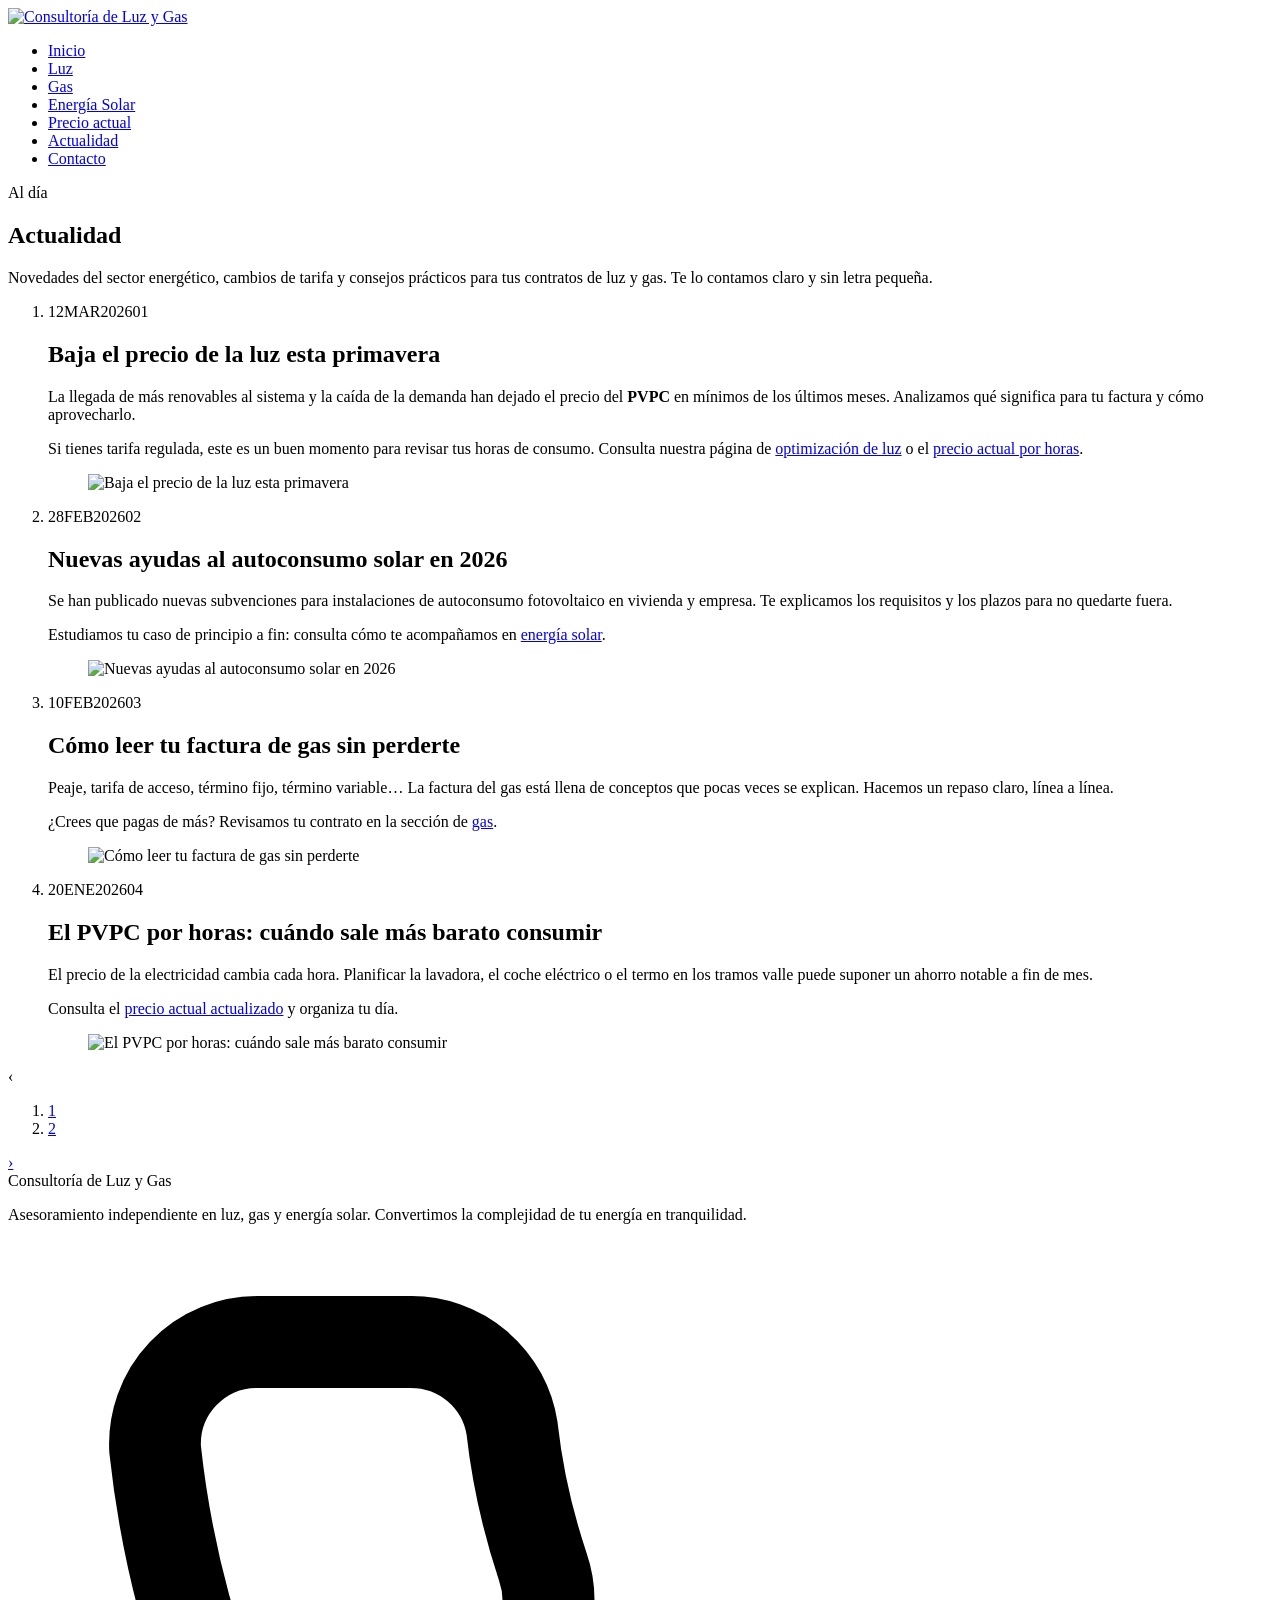
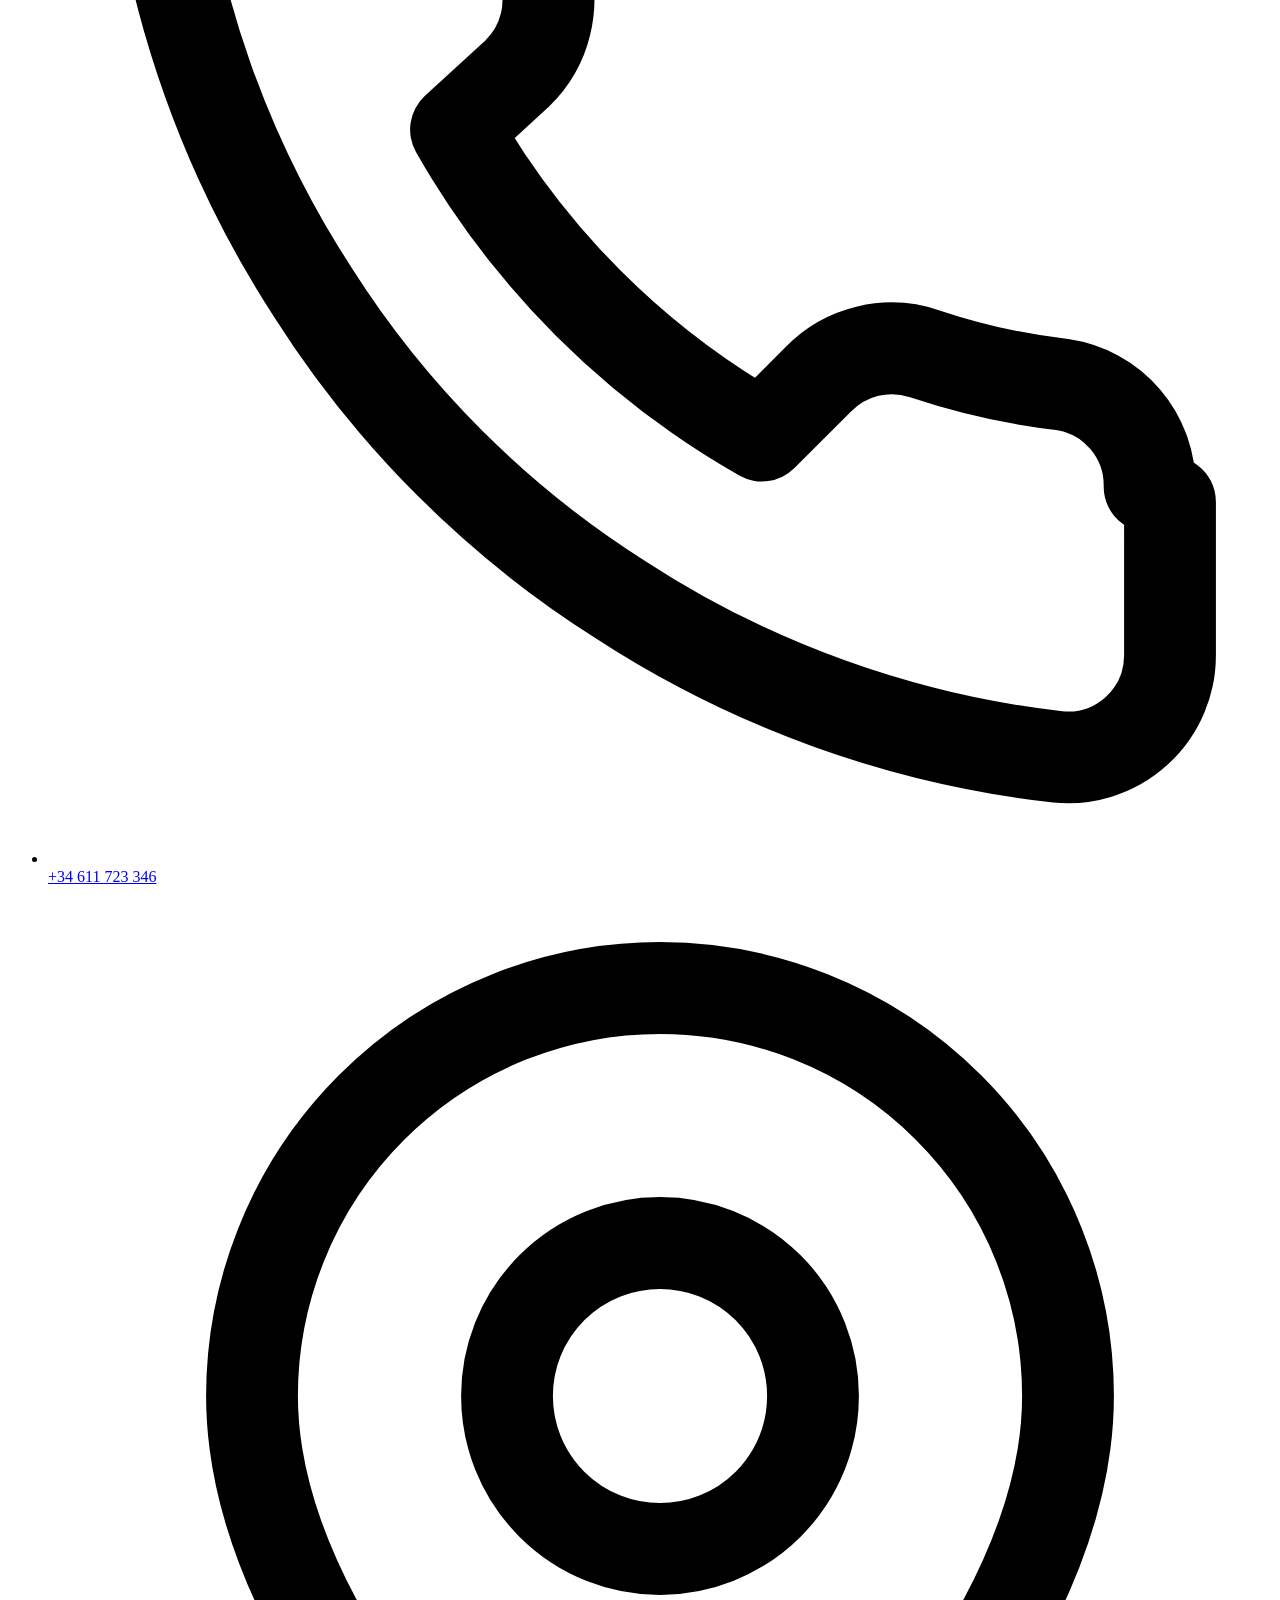
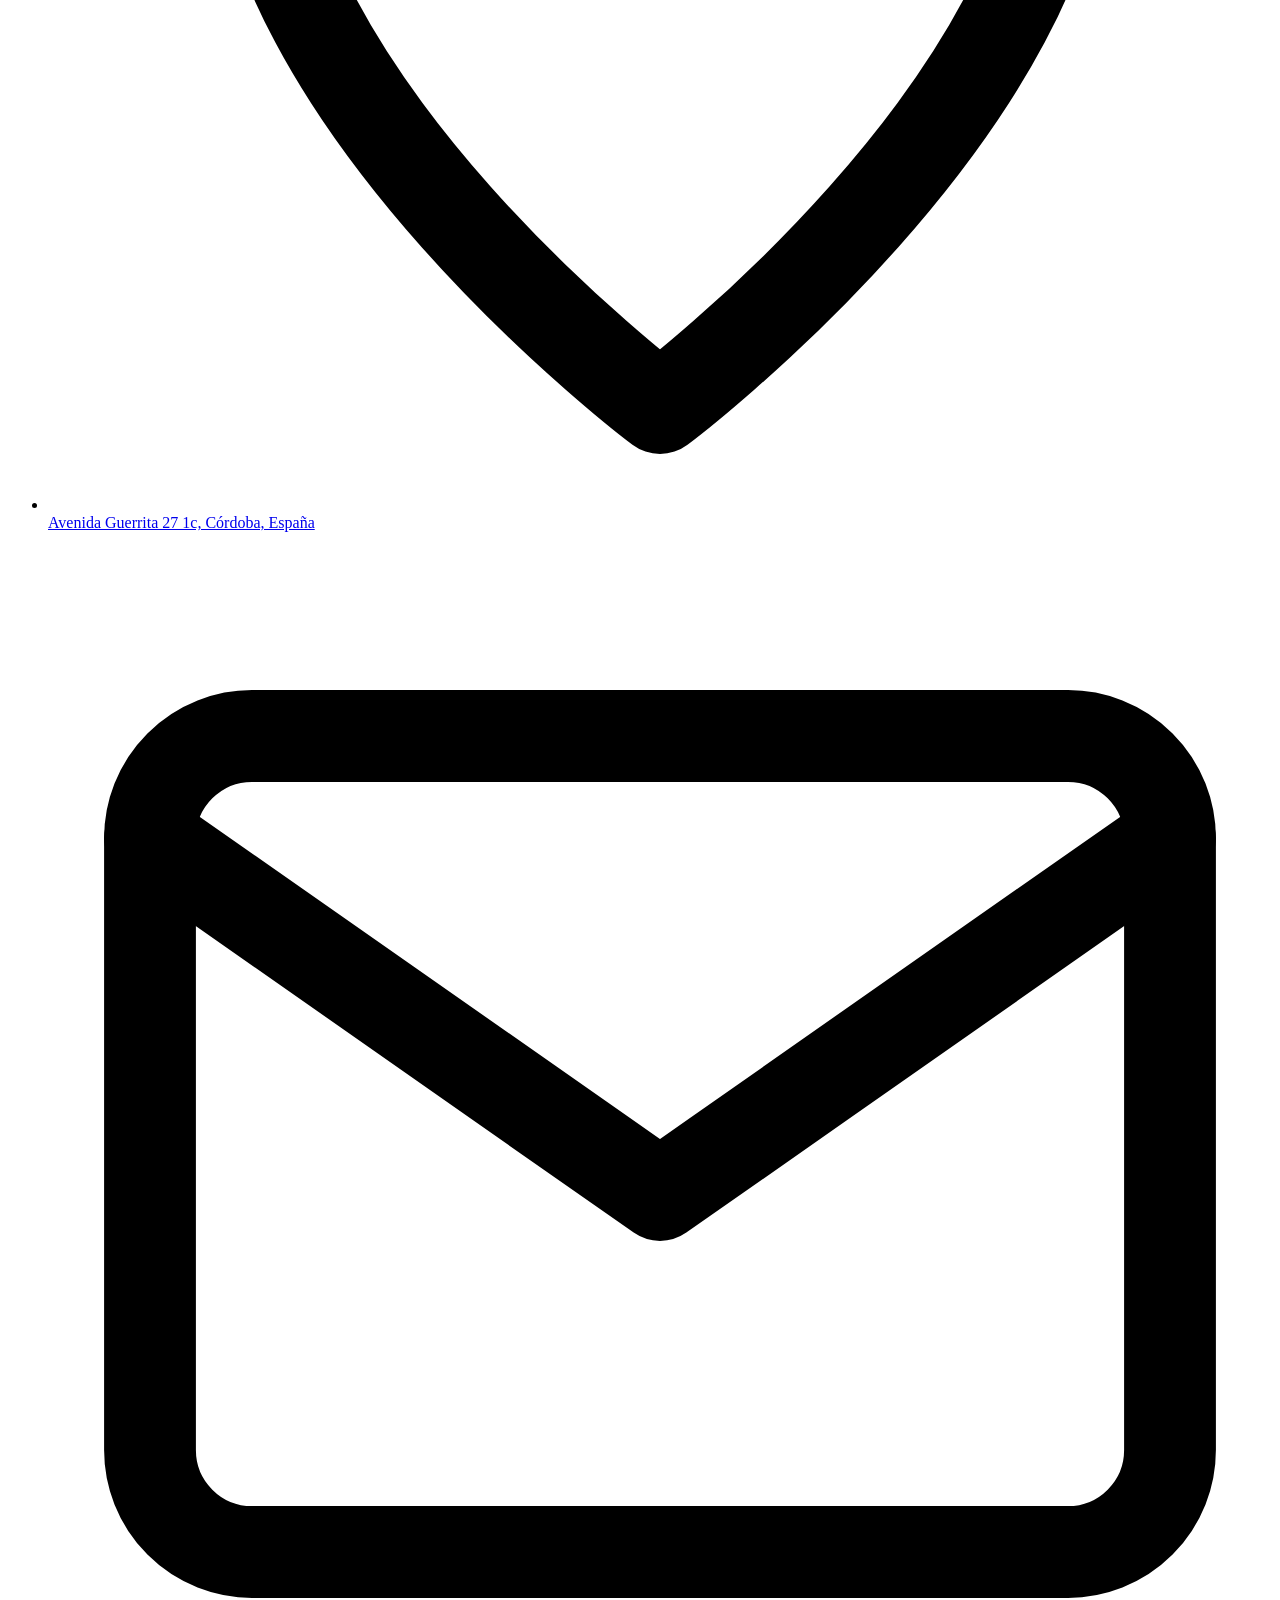
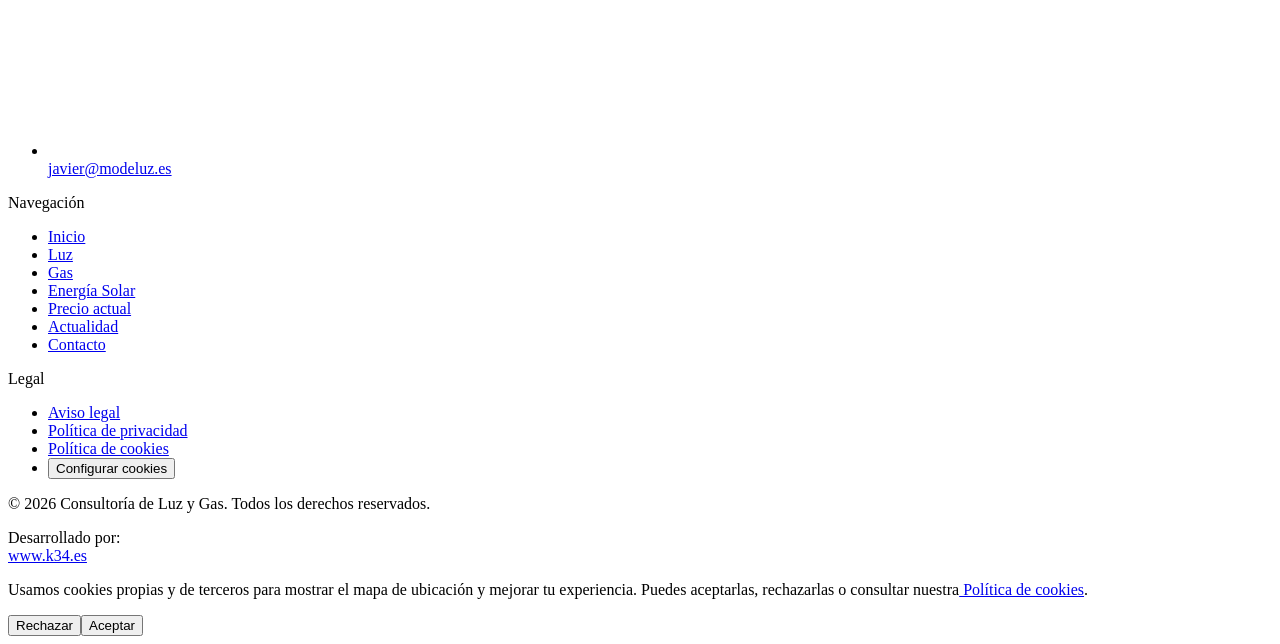
==== commit b5fb9042: "Web ModeLuz — actualización build" ====
--- a/actualidad/index.html
+++ b/actualidad/index.html
@@ -1,4 +1,4 @@
-<!DOCTYPE html><html lang="es" data-astro-cid-ju4pidww><head><meta charset="utf-8"><meta name="viewport" content="width=device-width"><link rel="icon" type="image/svg+xml" href="/favicon.svg"><link rel="icon" href="/favicon.ico"><meta name="generator" content="Astro v7.1.6"><meta name="description" content="Novedades del sector energético, cambios de tarifa y consejos para tu contrato de luz y gas."><title>Actualidad · Consultoría de Luz y Gas</title><link rel="stylesheet" href="/_astro/Layout.mDOq6btt.css"><link rel="stylesheet" href="/_astro/_..Be3ijv4Z.css"></head><body data-astro-cid-ju4pidww><header class="site-header" data-astro-cid-wpvy4v7s><nav class="nav" aria-label="Navegación principal" data-astro-cid-wpvy4v7s><a class="brand" href="/" aria-label="Consultoría de Luz y Gas" data-astro-cid-wpvy4v7s><img src="/brand/logo-horizontal-light.jpg" alt="Consultoría de Luz y Gas" width="180" height="40" data-astro-cid-wpvy4v7s></a><input type="checkbox" id="nav-toggle" class="nav-toggle" hidden data-astro-cid-wpvy4v7s><label for="nav-toggle" class="nav-burger" aria-label="Abrir menú" data-astro-cid-wpvy4v7s><span data-astro-cid-wpvy4v7s></span><span data-astro-cid-wpvy4v7s></span><span data-astro-cid-wpvy4v7s></span></label><ul class="nav-links" data-astro-cid-wpvy4v7s><li data-astro-cid-wpvy4v7s><a href="/" class="nav-link" data-astro-cid-wpvy4v7s>Inicio</a></li><li data-astro-cid-wpvy4v7s><a href="/luz" class="nav-link" data-astro-cid-wpvy4v7s>Luz</a></li><li data-astro-cid-wpvy4v7s><a href="/gas" class="nav-link" data-astro-cid-wpvy4v7s>Gas</a></li><li data-astro-cid-wpvy4v7s><a href="/energia-solar" class="nav-link" data-astro-cid-wpvy4v7s>Energía Solar</a></li><li data-astro-cid-wpvy4v7s><a href="/precio-actual" class="nav-link" data-astro-cid-wpvy4v7s>Precio actual</a></li><li data-astro-cid-wpvy4v7s><a href="/actualidad" class="nav-link active" aria-current="page" data-astro-cid-wpvy4v7s>Actualidad</a></li><li data-astro-cid-wpvy4v7s><a href="/contacto" class="nav-link" data-astro-cid-wpvy4v7s>Contacto</a></li></ul></nav></header><main class="site-main" data-astro-cid-ju4pidww><section class="page-hero container" data-astro-cid-udlmzdcg><span class="eyebrow" data-astro-cid-udlmzdcg>Al día</span><h1 data-astro-cid-udlmzdcg>Actualidad</h1><p class="lead" data-astro-cid-udlmzdcg>Novedades del sector energético, cambios de tarifa y consejos prácticos para tus contratos de luz y gas. Te lo contamos claro y sin letra pequeña.</p></section><section class="section container" data-astro-cid-udlmzdcg><ol class="timeline" data-astro-cid-udlmzdcg><li class="noticia" data-astro-cid-udlmzdcg><div class="noticia-meta" data-astro-cid-udlmzdcg><time class="noticia-fecha" datetime="2026-03-12T09:00:00" data-astro-cid-udlmzdcg><span class="fecha-dia" data-astro-cid-udlmzdcg>12</span><span class="fecha-mes" data-astro-cid-udlmzdcg>MAR</span><span class="fecha-anio" data-astro-cid-udlmzdcg>2026</span></time><span class="noticia-num" data-astro-cid-udlmzdcg>01</span></div><div class="noticia-body" data-astro-cid-udlmzdcg><div class="noticia-inner" data-astro-cid-udlmzdcg><div class="noticia-texto" data-astro-cid-udlmzdcg><h2 class="noticia-titulo" data-astro-cid-udlmzdcg>Baja el precio de la luz esta primavera</h2><div class="noticia-desc" data-desc data-astro-cid-udlmzdcg><p>La llegada de más renovables al sistema y la caída de la demanda han dejado el precio del <strong>PVPC</strong> en mínimos de los últimos meses. Analizamos qué significa para tu factura y cómo aprovecharlo.</p>
+<!DOCTYPE html><html lang="es" data-astro-cid-ju4pidww><head><meta charset="utf-8"><meta name="viewport" content="width=device-width"><link rel="icon" type="image/svg+xml" href="/modeluzfavicon.svg"><link rel="icon" href="/modeluzfavicon.ico"><meta name="generator" content="Astro v7.1.6"><meta name="description" content="Novedades del sector energético, cambios de tarifa y consejos para tu contrato de luz y gas."><title>Actualidad · Consultoría de Luz y Gas</title><link rel="stylesheet" href="/modeluz/_astro/Layout.mDOq6btt.css"><link rel="stylesheet" href="/modeluz/_astro/_..Be3ijv4Z.css"></head><body data-astro-cid-ju4pidww><header class="site-header" data-astro-cid-wpvy4v7s><nav class="nav" aria-label="Navegación principal" data-astro-cid-wpvy4v7s><a class="brand" href="/modeluz" aria-label="Consultoría de Luz y Gas" data-astro-cid-wpvy4v7s><img src="/modeluzbrand/logo-horizontal-light.jpg" alt="Consultoría de Luz y Gas" width="180" height="40" data-astro-cid-wpvy4v7s></a><input type="checkbox" id="nav-toggle" class="nav-toggle" hidden data-astro-cid-wpvy4v7s><label for="nav-toggle" class="nav-burger" aria-label="Abrir menú" data-astro-cid-wpvy4v7s><span data-astro-cid-wpvy4v7s></span><span data-astro-cid-wpvy4v7s></span><span data-astro-cid-wpvy4v7s></span></label><ul class="nav-links" data-astro-cid-wpvy4v7s><li data-astro-cid-wpvy4v7s><a href="/modeluz" class="nav-link" data-astro-cid-wpvy4v7s>Inicio</a></li><li data-astro-cid-wpvy4v7s><a href="/modeluzluz" class="nav-link" data-astro-cid-wpvy4v7s>Luz</a></li><li data-astro-cid-wpvy4v7s><a href="/modeluzgas" class="nav-link" data-astro-cid-wpvy4v7s>Gas</a></li><li data-astro-cid-wpvy4v7s><a href="/modeluzenergia-solar" class="nav-link" data-astro-cid-wpvy4v7s>Energía Solar</a></li><li data-astro-cid-wpvy4v7s><a href="/modeluzprecio-actual" class="nav-link" data-astro-cid-wpvy4v7s>Precio actual</a></li><li data-astro-cid-wpvy4v7s><a href="/modeluzactualidad" class="nav-link" data-astro-cid-wpvy4v7s>Actualidad</a></li><li data-astro-cid-wpvy4v7s><a href="/modeluzcontacto" class="nav-link" data-astro-cid-wpvy4v7s>Contacto</a></li></ul></nav></header><main class="site-main" data-astro-cid-ju4pidww><section class="page-hero container" data-astro-cid-udlmzdcg><span class="eyebrow" data-astro-cid-udlmzdcg>Al día</span><h1 data-astro-cid-udlmzdcg>Actualidad</h1><p class="lead" data-astro-cid-udlmzdcg>Novedades del sector energético, cambios de tarifa y consejos prácticos para tus contratos de luz y gas. Te lo contamos claro y sin letra pequeña.</p></section><section class="section container" data-astro-cid-udlmzdcg><ol class="timeline" data-astro-cid-udlmzdcg><li class="noticia" data-astro-cid-udlmzdcg><div class="noticia-meta" data-astro-cid-udlmzdcg><time class="noticia-fecha" datetime="2026-03-12T09:00:00" data-astro-cid-udlmzdcg><span class="fecha-dia" data-astro-cid-udlmzdcg>12</span><span class="fecha-mes" data-astro-cid-udlmzdcg>MAR</span><span class="fecha-anio" data-astro-cid-udlmzdcg>2026</span></time><span class="noticia-num" data-astro-cid-udlmzdcg>01</span></div><div class="noticia-body" data-astro-cid-udlmzdcg><div class="noticia-inner" data-astro-cid-udlmzdcg><div class="noticia-texto" data-astro-cid-udlmzdcg><h2 class="noticia-titulo" data-astro-cid-udlmzdcg>Baja el precio de la luz esta primavera</h2><div class="noticia-desc" data-desc data-astro-cid-udlmzdcg><p>La llegada de más renovables al sistema y la caída de la demanda han dejado el precio del <strong>PVPC</strong> en mínimos de los últimos meses. Analizamos qué significa para tu factura y cómo aprovecharlo.</p>
 <p>Si tienes tarifa regulada, este es un buen momento para revisar tus horas de consumo. Consulta nuestra página de <a href="/luz">optimización de luz</a> o el <a href="/precio-actual">precio actual por horas</a>.</p>
 </div><button type="button" class="noticia-toggle" data-toggle hidden data-astro-cid-udlmzdcg><span class="toggle-mas" data-astro-cid-udlmzdcg>Leer más</span><span class="toggle-menos" data-astro-cid-udlmzdcg>Cerrar</span></button></div><figure class="noticia-figura" data-astro-cid-udlmzdcg><img src="http://localhost:8888/wp-content/uploads/2026/03/noticia-78.jpg" alt="Baja el precio de la luz esta primavera" loading="lazy" data-astro-cid-udlmzdcg></figure></div></div></li><li class="noticia" data-astro-cid-udlmzdcg><div class="noticia-meta" data-astro-cid-udlmzdcg><time class="noticia-fecha" datetime="2026-02-28T09:00:00" data-astro-cid-udlmzdcg><span class="fecha-dia" data-astro-cid-udlmzdcg>28</span><span class="fecha-mes" data-astro-cid-udlmzdcg>FEB</span><span class="fecha-anio" data-astro-cid-udlmzdcg>2026</span></time><span class="noticia-num" data-astro-cid-udlmzdcg>02</span></div><div class="noticia-body" data-astro-cid-udlmzdcg><div class="noticia-inner" data-astro-cid-udlmzdcg><div class="noticia-texto" data-astro-cid-udlmzdcg><h2 class="noticia-titulo" data-astro-cid-udlmzdcg>Nuevas ayudas al autoconsumo solar en 2026</h2><div class="noticia-desc" data-desc data-astro-cid-udlmzdcg><p>Se han publicado nuevas subvenciones para instalaciones de autoconsumo fotovoltaico en vivienda y empresa. Te explicamos los requisitos y los plazos para no quedarte fuera.</p>
 <p>Estudiamos tu caso de principio a fin: consulta cómo te acompañamos en <a href="/energia-solar">energía solar</a>.</p>
@@ -6,4 +6,4 @@
 <p>¿Crees que pagas de más? Revisamos tu contrato en la sección de <a href="/gas">gas</a>.</p>
 </div><button type="button" class="noticia-toggle" data-toggle hidden data-astro-cid-udlmzdcg><span class="toggle-mas" data-astro-cid-udlmzdcg>Leer más</span><span class="toggle-menos" data-astro-cid-udlmzdcg>Cerrar</span></button></div><figure class="noticia-figura" data-astro-cid-udlmzdcg><img src="http://localhost:8888/wp-content/uploads/2026/02/noticia-82.jpg" alt="Cómo leer tu factura de gas sin perderte" loading="lazy" data-astro-cid-udlmzdcg></figure></div></div></li><li class="noticia" data-astro-cid-udlmzdcg><div class="noticia-meta" data-astro-cid-udlmzdcg><time class="noticia-fecha" datetime="2026-01-20T09:00:00" data-astro-cid-udlmzdcg><span class="fecha-dia" data-astro-cid-udlmzdcg>20</span><span class="fecha-mes" data-astro-cid-udlmzdcg>ENE</span><span class="fecha-anio" data-astro-cid-udlmzdcg>2026</span></time><span class="noticia-num" data-astro-cid-udlmzdcg>04</span></div><div class="noticia-body" data-astro-cid-udlmzdcg><div class="noticia-inner" data-astro-cid-udlmzdcg><div class="noticia-texto" data-astro-cid-udlmzdcg><h2 class="noticia-titulo" data-astro-cid-udlmzdcg>El PVPC por horas: cuándo sale más barato consumir</h2><div class="noticia-desc" data-desc data-astro-cid-udlmzdcg><p>El precio de la electricidad cambia cada hora. Planificar la lavadora, el coche eléctrico o el termo en los tramos valle puede suponer un ahorro notable a fin de mes.</p>
 <p>Consulta el <a href="/precio-actual">precio actual actualizado</a> y organiza tu día.</p>
-</div><button type="button" class="noticia-toggle" data-toggle hidden data-astro-cid-udlmzdcg><span class="toggle-mas" data-astro-cid-udlmzdcg>Leer más</span><span class="toggle-menos" data-astro-cid-udlmzdcg>Cerrar</span></button></div><figure class="noticia-figura" data-astro-cid-udlmzdcg><img src="http://localhost:8888/wp-content/uploads/2026/01/noticia-84.jpg" alt="El PVPC por horas: cuándo sale más barato consumir" loading="lazy" data-astro-cid-udlmzdcg></figure></div></div></li></ol><nav class="paginacion" aria-label="Paginación de noticias" data-astro-cid-udlmzdcg><a class="pag-flecha" aria-disabled="true" aria-label="Anterior" data-astro-cid-udlmzdcg>‹</a><ol class="pag-nums" data-astro-cid-udlmzdcg><li data-astro-cid-udlmzdcg><a href="/actualidad" class="pag-num activa" aria-current="page" data-astro-cid-udlmzdcg>1</a></li><li data-astro-cid-udlmzdcg><a href="/actualidad/2" class="pag-num" data-astro-cid-udlmzdcg>2</a></li></ol><a class="pag-flecha" href="/actualidad/2" aria-disabled="false" aria-label="Siguiente" data-astro-cid-udlmzdcg>›</a></nav></section></main><footer class="site-footer" data-astro-cid-jo6i4kqk><div class="footer-inner" data-astro-cid-jo6i4kqk><div class="footer-brand" data-astro-cid-jo6i4kqk><span class="footer-name" data-astro-cid-jo6i4kqk>Consultoría de Luz y Gas</span><p class="footer-tagline" data-astro-cid-jo6i4kqk>Asesoramiento independiente en luz, gas y energía solar. Convertimos la complejidad de tu energía en tranquilidad.</p><ul class="footer-contact" data-astro-cid-jo6i4kqk><li data-astro-cid-jo6i4kqk><span class="footer-contact-ico" aria-hidden="true" data-astro-cid-jo6i4kqk><svg viewBox="0 0 24 24" fill="none" stroke="currentColor" stroke-width="1.8" stroke-linecap="round" stroke-linejoin="round" data-astro-cid-jo6i4kqk><path d="M22 16.9v3a2 2 0 0 1-2.2 2 19.8 19.8 0 0 1-8.6-3.1 19.5 19.5 0 0 1-6-6 19.8 19.8 0 0 1-3.1-8.7A2 2 0 0 1 4.1 2h3a2 2 0 0 1 2 1.7c.1.9.3 1.8.6 2.7a2 2 0 0 1-.5 2.1L8 9.6a16 16 0 0 0 6 6l1.1-1.1a2 2 0 0 1 2.1-.5c.9.3 1.8.5 2.7.6a2 2 0 0 1 1.7 2z" data-astro-cid-jo6i4kqk></path></svg></span><a href="tel:+34611723346" data-astro-cid-jo6i4kqk>+34 611 723 346</a></li><li data-astro-cid-jo6i4kqk><span class="footer-contact-ico" aria-hidden="true" data-astro-cid-jo6i4kqk><svg viewBox="0 0 24 24" fill="none" stroke="currentColor" stroke-width="1.8" stroke-linecap="round" stroke-linejoin="round" data-astro-cid-jo6i4kqk><path d="M20 10c0 6-8 12-8 12s-8-6-8-12a8 8 0 0 1 16 0z" data-astro-cid-jo6i4kqk></path><circle cx="12" cy="10" r="3" data-astro-cid-jo6i4kqk></circle></svg></span><a href="https://www.google.com/maps/search/?api=1&amp;query=Avenida%20Guerrita%2027%201c%2C%20C%C3%B3rdoba%2C%20Espa%C3%B1a" target="_blank" rel="noopener" data-astro-cid-jo6i4kqk>Avenida Guerrita 27 1c, Córdoba, España</a></li><li data-astro-cid-jo6i4kqk><span class="footer-contact-ico" aria-hidden="true" data-astro-cid-jo6i4kqk><svg viewBox="0 0 24 24" fill="none" stroke="currentColor" stroke-width="1.8" stroke-linecap="round" stroke-linejoin="round" data-astro-cid-jo6i4kqk><rect x="2" y="4" width="20" height="16" rx="2" data-astro-cid-jo6i4kqk></rect><path d="m2 6 10 7 10-7" data-astro-cid-jo6i4kqk></path></svg></span><a href="mailto:javier@modeluz.es" data-astro-cid-jo6i4kqk>javier@modeluz.es</a></li></ul></div><nav class="footer-col" aria-label="Navegación del pie de página" data-astro-cid-jo6i4kqk><span class="footer-heading" data-astro-cid-jo6i4kqk>Navegación</span><ul data-astro-cid-jo6i4kqk><li data-astro-cid-jo6i4kqk><a href="/" data-astro-cid-jo6i4kqk>Inicio</a></li><li data-astro-cid-jo6i4kqk><a href="/luz" data-astro-cid-jo6i4kqk>Luz</a></li><li data-astro-cid-jo6i4kqk><a href="/gas" data-astro-cid-jo6i4kqk>Gas</a></li><li data-astro-cid-jo6i4kqk><a href="/energia-solar" data-astro-cid-jo6i4kqk>Energía Solar</a></li><li data-astro-cid-jo6i4kqk><a href="/precio-actual" data-astro-cid-jo6i4kqk>Precio actual</a></li><li data-astro-cid-jo6i4kqk><a href="/actualidad" data-astro-cid-jo6i4kqk>Actualidad</a></li><li data-astro-cid-jo6i4kqk><a href="/contacto" data-astro-cid-jo6i4kqk>Contacto</a></li></ul></nav><nav class="footer-col" aria-label="Enlaces legales" data-astro-cid-jo6i4kqk><span class="footer-heading" data-astro-cid-jo6i4kqk>Legal</span><ul data-astro-cid-jo6i4kqk><li data-astro-cid-jo6i4kqk><a href="/aviso-legal" data-astro-cid-jo6i4kqk>Aviso legal</a></li><li data-astro-cid-jo6i4kqk><a href="/privacidad" data-astro-cid-jo6i4kqk>Política de privacidad</a></li><li data-astro-cid-jo6i4kqk><a href="/cookies" data-astro-cid-jo6i4kqk>Política de cookies</a></li><li data-astro-cid-jo6i4kqk><button type="button" class="footer-linkbtn" data-cookie-open data-astro-cid-jo6i4kqk>Configurar cookies</button></li></ul></nav></div><div class="footer-bottom" data-astro-cid-jo6i4kqk><div class="footer-bottom-inner" data-astro-cid-jo6i4kqk><p data-astro-cid-jo6i4kqk>© 2026 Consultoría de Luz y Gas. Todos los derechos reservados.</p><p class="footer-credit" data-astro-cid-jo6i4kqk>Desarrollado por:<br data-astro-cid-jo6i4kqk><a href="https://www.k34.es" target="_blank" rel="noopener" data-astro-cid-jo6i4kqk>www.k34.es</a></p></div></div></footer><div id="cookie-banner" class="cookie-banner" role="dialog" aria-live="polite" aria-label="Aviso de cookies" hidden data-astro-cid-hq3mgpmn><div class="cookie-inner" data-astro-cid-hq3mgpmn><p class="cookie-text" data-astro-cid-hq3mgpmn>Usamos cookies propias y de terceros para mostrar el mapa de ubicación y mejorar tu experiencia. Puedes aceptarlas, rechazarlas o consultar nuestra<a href="/cookies" data-astro-cid-hq3mgpmn> Política de cookies</a>.</p><div class="cookie-actions" data-astro-cid-hq3mgpmn><button type="button" class="cookie-btn cookie-reject" data-cookie-reject data-astro-cid-hq3mgpmn>Rechazar</button><button type="button" class="cookie-btn cookie-accept" data-cookie-accept data-astro-cid-hq3mgpmn>Aceptar</button></div></div></div><script type="module">var e=`ml-cookie-consent`,t=document.getElementById(`cookie-banner`);function n(){try{return localStorage.getItem(e)}catch{return null}}function r(n){try{localStorage.setItem(e,n)}catch{}document.documentElement.dataset.consent=n,t?.setAttribute(`hidden`,``),window.dispatchEvent(new CustomEvent(`ml-consent`,{detail:n}))}var i=n();i?document.documentElement.dataset.consent=i:t?.removeAttribute(`hidden`),t?.querySelector(`[data-cookie-accept]`)?.addEventListener(`click`,()=>r(`accepted`)),t?.querySelector(`[data-cookie-reject]`)?.addEventListener(`click`,()=>r(`rejected`)),document.querySelectorAll(`[data-cookie-open]`).forEach(e=>e.addEventListener(`click`,e=>{e.preventDefault(),t?.removeAttribute(`hidden`),t?.scrollIntoView({block:`nearest`})}));</script></body></html><script type="module">function e(){document.querySelectorAll(`.noticia-texto`).forEach(e=>{let t=e.querySelector(`[data-desc]`),n=e.querySelector(`[data-toggle]`);if(!(!t||!n)){if(!(t.scrollHeight-t.clientHeight>4)){n.hidden=!0;return}n.hidden=!1,n.addEventListener(`click`,()=>{let t=e.classList.toggle(`abierta`);n.setAttribute(`aria-expanded`,String(t))})}})}e(),document.addEventListener(`astro:page-load`,e);</script>+</div><button type="button" class="noticia-toggle" data-toggle hidden data-astro-cid-udlmzdcg><span class="toggle-mas" data-astro-cid-udlmzdcg>Leer más</span><span class="toggle-menos" data-astro-cid-udlmzdcg>Cerrar</span></button></div><figure class="noticia-figura" data-astro-cid-udlmzdcg><img src="http://localhost:8888/wp-content/uploads/2026/01/noticia-84.jpg" alt="El PVPC por horas: cuándo sale más barato consumir" loading="lazy" data-astro-cid-udlmzdcg></figure></div></div></li></ol><nav class="paginacion" aria-label="Paginación de noticias" data-astro-cid-udlmzdcg><a class="pag-flecha" aria-disabled="true" aria-label="Anterior" data-astro-cid-udlmzdcg>‹</a><ol class="pag-nums" data-astro-cid-udlmzdcg><li data-astro-cid-udlmzdcg><a href="/modeluzactualidad" class="pag-num activa" aria-current="page" data-astro-cid-udlmzdcg>1</a></li><li data-astro-cid-udlmzdcg><a href="/modeluzactualidad/2" class="pag-num" data-astro-cid-udlmzdcg>2</a></li></ol><a class="pag-flecha" href="/modeluz/actualidad/2" aria-disabled="false" aria-label="Siguiente" data-astro-cid-udlmzdcg>›</a></nav></section></main><footer class="site-footer" data-astro-cid-jo6i4kqk><div class="footer-inner" data-astro-cid-jo6i4kqk><div class="footer-brand" data-astro-cid-jo6i4kqk><span class="footer-name" data-astro-cid-jo6i4kqk>Consultoría de Luz y Gas</span><p class="footer-tagline" data-astro-cid-jo6i4kqk>Asesoramiento independiente en luz, gas y energía solar. Convertimos la complejidad de tu energía en tranquilidad.</p><ul class="footer-contact" data-astro-cid-jo6i4kqk><li data-astro-cid-jo6i4kqk><span class="footer-contact-ico" aria-hidden="true" data-astro-cid-jo6i4kqk><svg viewBox="0 0 24 24" fill="none" stroke="currentColor" stroke-width="1.8" stroke-linecap="round" stroke-linejoin="round" data-astro-cid-jo6i4kqk><path d="M22 16.9v3a2 2 0 0 1-2.2 2 19.8 19.8 0 0 1-8.6-3.1 19.5 19.5 0 0 1-6-6 19.8 19.8 0 0 1-3.1-8.7A2 2 0 0 1 4.1 2h3a2 2 0 0 1 2 1.7c.1.9.3 1.8.6 2.7a2 2 0 0 1-.5 2.1L8 9.6a16 16 0 0 0 6 6l1.1-1.1a2 2 0 0 1 2.1-.5c.9.3 1.8.5 2.7.6a2 2 0 0 1 1.7 2z" data-astro-cid-jo6i4kqk></path></svg></span><a href="tel:+34611723346" data-astro-cid-jo6i4kqk>+34 611 723 346</a></li><li data-astro-cid-jo6i4kqk><span class="footer-contact-ico" aria-hidden="true" data-astro-cid-jo6i4kqk><svg viewBox="0 0 24 24" fill="none" stroke="currentColor" stroke-width="1.8" stroke-linecap="round" stroke-linejoin="round" data-astro-cid-jo6i4kqk><path d="M20 10c0 6-8 12-8 12s-8-6-8-12a8 8 0 0 1 16 0z" data-astro-cid-jo6i4kqk></path><circle cx="12" cy="10" r="3" data-astro-cid-jo6i4kqk></circle></svg></span><a href="https://www.google.com/maps/search/?api=1&amp;query=Avenida%20Guerrita%2027%201c%2C%20C%C3%B3rdoba%2C%20Espa%C3%B1a" target="_blank" rel="noopener" data-astro-cid-jo6i4kqk>Avenida Guerrita 27 1c, Córdoba, España</a></li><li data-astro-cid-jo6i4kqk><span class="footer-contact-ico" aria-hidden="true" data-astro-cid-jo6i4kqk><svg viewBox="0 0 24 24" fill="none" stroke="currentColor" stroke-width="1.8" stroke-linecap="round" stroke-linejoin="round" data-astro-cid-jo6i4kqk><rect x="2" y="4" width="20" height="16" rx="2" data-astro-cid-jo6i4kqk></rect><path d="m2 6 10 7 10-7" data-astro-cid-jo6i4kqk></path></svg></span><a href="mailto:javier@modeluz.es" data-astro-cid-jo6i4kqk>javier@modeluz.es</a></li></ul></div><nav class="footer-col" aria-label="Navegación del pie de página" data-astro-cid-jo6i4kqk><span class="footer-heading" data-astro-cid-jo6i4kqk>Navegación</span><ul data-astro-cid-jo6i4kqk><li data-astro-cid-jo6i4kqk><a href="/modeluz" data-astro-cid-jo6i4kqk>Inicio</a></li><li data-astro-cid-jo6i4kqk><a href="/modeluzluz" data-astro-cid-jo6i4kqk>Luz</a></li><li data-astro-cid-jo6i4kqk><a href="/modeluzgas" data-astro-cid-jo6i4kqk>Gas</a></li><li data-astro-cid-jo6i4kqk><a href="/modeluzenergia-solar" data-astro-cid-jo6i4kqk>Energía Solar</a></li><li data-astro-cid-jo6i4kqk><a href="/modeluzprecio-actual" data-astro-cid-jo6i4kqk>Precio actual</a></li><li data-astro-cid-jo6i4kqk><a href="/modeluzactualidad" data-astro-cid-jo6i4kqk>Actualidad</a></li><li data-astro-cid-jo6i4kqk><a href="/modeluzcontacto" data-astro-cid-jo6i4kqk>Contacto</a></li></ul></nav><nav class="footer-col" aria-label="Enlaces legales" data-astro-cid-jo6i4kqk><span class="footer-heading" data-astro-cid-jo6i4kqk>Legal</span><ul data-astro-cid-jo6i4kqk><li data-astro-cid-jo6i4kqk><a href="/modeluzaviso-legal" data-astro-cid-jo6i4kqk>Aviso legal</a></li><li data-astro-cid-jo6i4kqk><a href="/modeluzprivacidad" data-astro-cid-jo6i4kqk>Política de privacidad</a></li><li data-astro-cid-jo6i4kqk><a href="/modeluzcookies" data-astro-cid-jo6i4kqk>Política de cookies</a></li><li data-astro-cid-jo6i4kqk><button type="button" class="footer-linkbtn" data-cookie-open data-astro-cid-jo6i4kqk>Configurar cookies</button></li></ul></nav></div><div class="footer-bottom" data-astro-cid-jo6i4kqk><div class="footer-bottom-inner" data-astro-cid-jo6i4kqk><p data-astro-cid-jo6i4kqk>© 2026 Consultoría de Luz y Gas. Todos los derechos reservados.</p><p class="footer-credit" data-astro-cid-jo6i4kqk>Desarrollado por:<br data-astro-cid-jo6i4kqk><a href="https://www.k34.es" target="_blank" rel="noopener" data-astro-cid-jo6i4kqk>www.k34.es</a></p></div></div></footer><div id="cookie-banner" class="cookie-banner" role="dialog" aria-live="polite" aria-label="Aviso de cookies" hidden data-astro-cid-hq3mgpmn><div class="cookie-inner" data-astro-cid-hq3mgpmn><p class="cookie-text" data-astro-cid-hq3mgpmn>Usamos cookies propias y de terceros para mostrar el mapa de ubicación y mejorar tu experiencia. Puedes aceptarlas, rechazarlas o consultar nuestra<a href="/modeluzcookies" data-astro-cid-hq3mgpmn> Política de cookies</a>.</p><div class="cookie-actions" data-astro-cid-hq3mgpmn><button type="button" class="cookie-btn cookie-reject" data-cookie-reject data-astro-cid-hq3mgpmn>Rechazar</button><button type="button" class="cookie-btn cookie-accept" data-cookie-accept data-astro-cid-hq3mgpmn>Aceptar</button></div></div></div><script type="module">var e=`ml-cookie-consent`,t=document.getElementById(`cookie-banner`);function n(){try{return localStorage.getItem(e)}catch{return null}}function r(n){try{localStorage.setItem(e,n)}catch{}document.documentElement.dataset.consent=n,t?.setAttribute(`hidden`,``),window.dispatchEvent(new CustomEvent(`ml-consent`,{detail:n}))}var i=n();i?document.documentElement.dataset.consent=i:t?.removeAttribute(`hidden`),t?.querySelector(`[data-cookie-accept]`)?.addEventListener(`click`,()=>r(`accepted`)),t?.querySelector(`[data-cookie-reject]`)?.addEventListener(`click`,()=>r(`rejected`)),document.querySelectorAll(`[data-cookie-open]`).forEach(e=>e.addEventListener(`click`,e=>{e.preventDefault(),t?.removeAttribute(`hidden`),t?.scrollIntoView({block:`nearest`})}));</script></body></html><script type="module">function e(){document.querySelectorAll(`.noticia-texto`).forEach(e=>{let t=e.querySelector(`[data-desc]`),n=e.querySelector(`[data-toggle]`);if(!(!t||!n)){if(!(t.scrollHeight-t.clientHeight>4)){n.hidden=!0;return}n.hidden=!1,n.addEventListener(`click`,()=>{let t=e.classList.toggle(`abierta`);n.setAttribute(`aria-expanded`,String(t))})}})}e(),document.addEventListener(`astro:page-load`,e);</script>
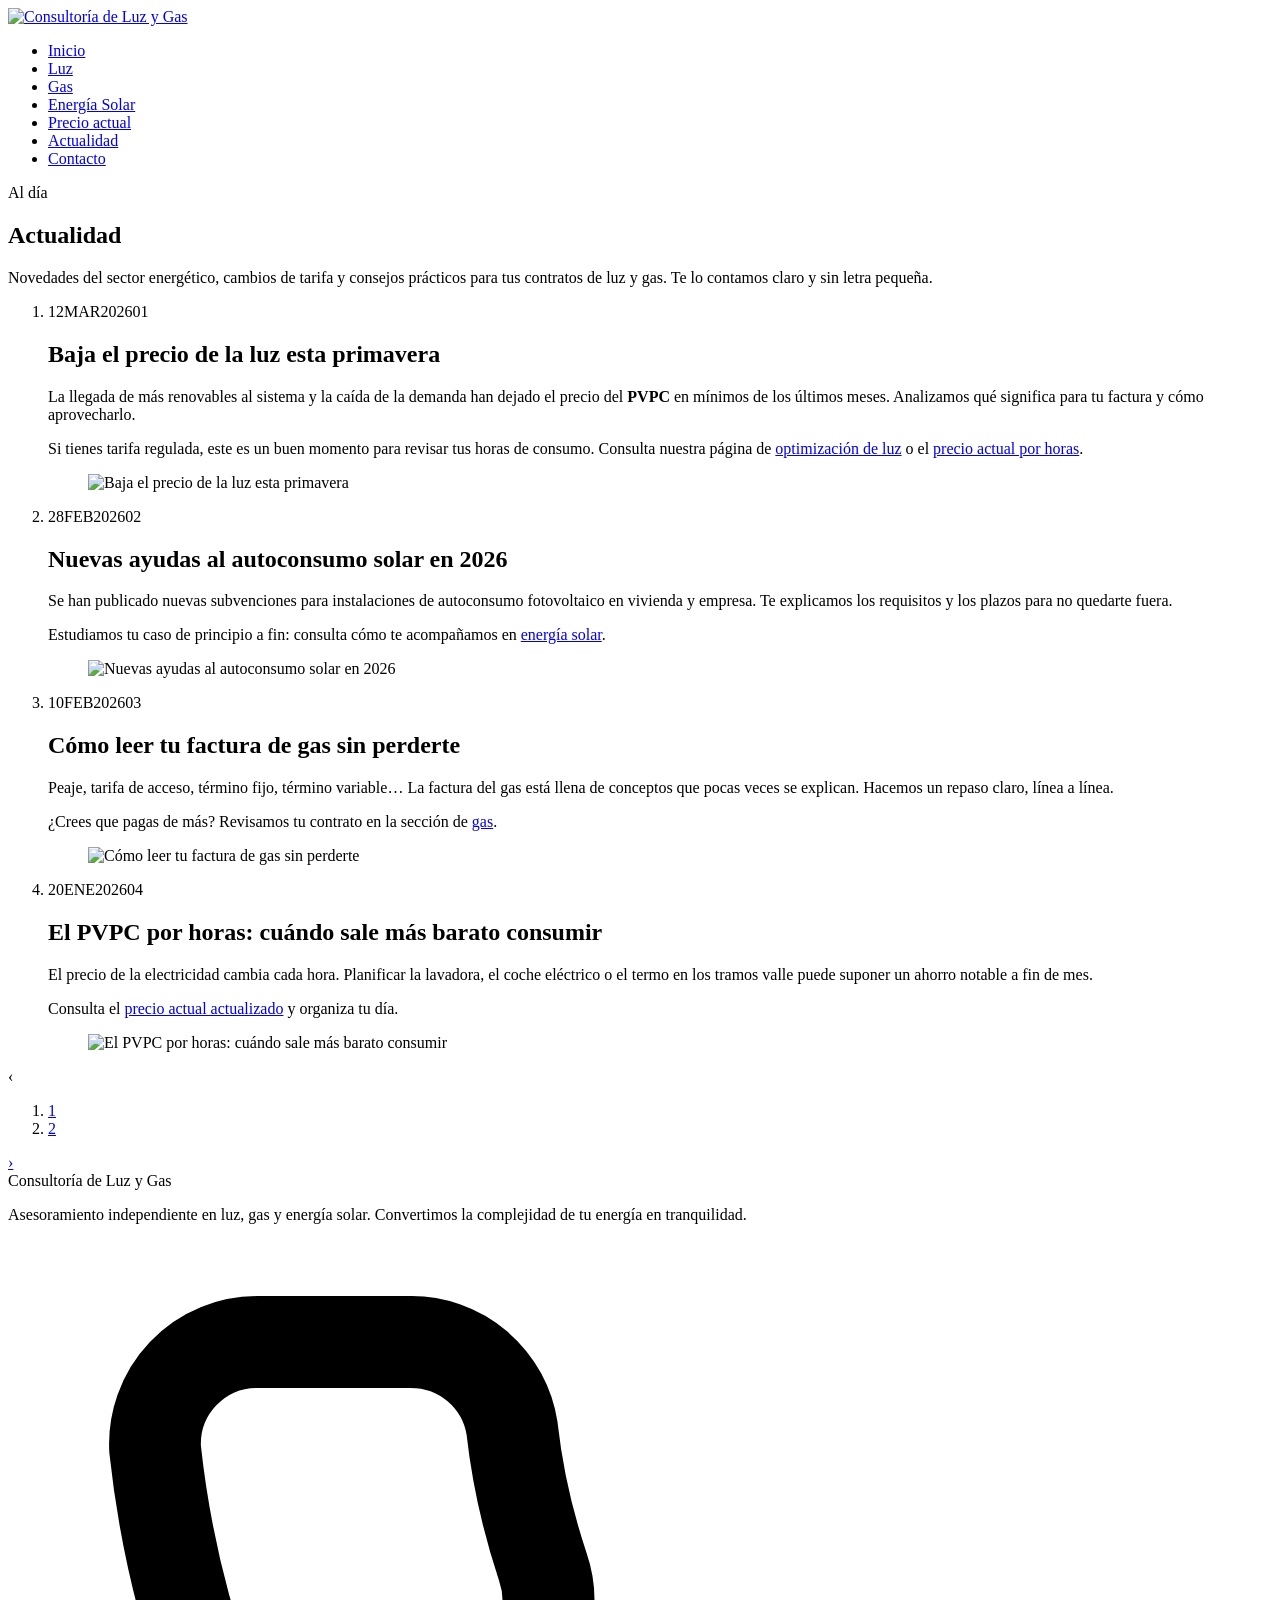
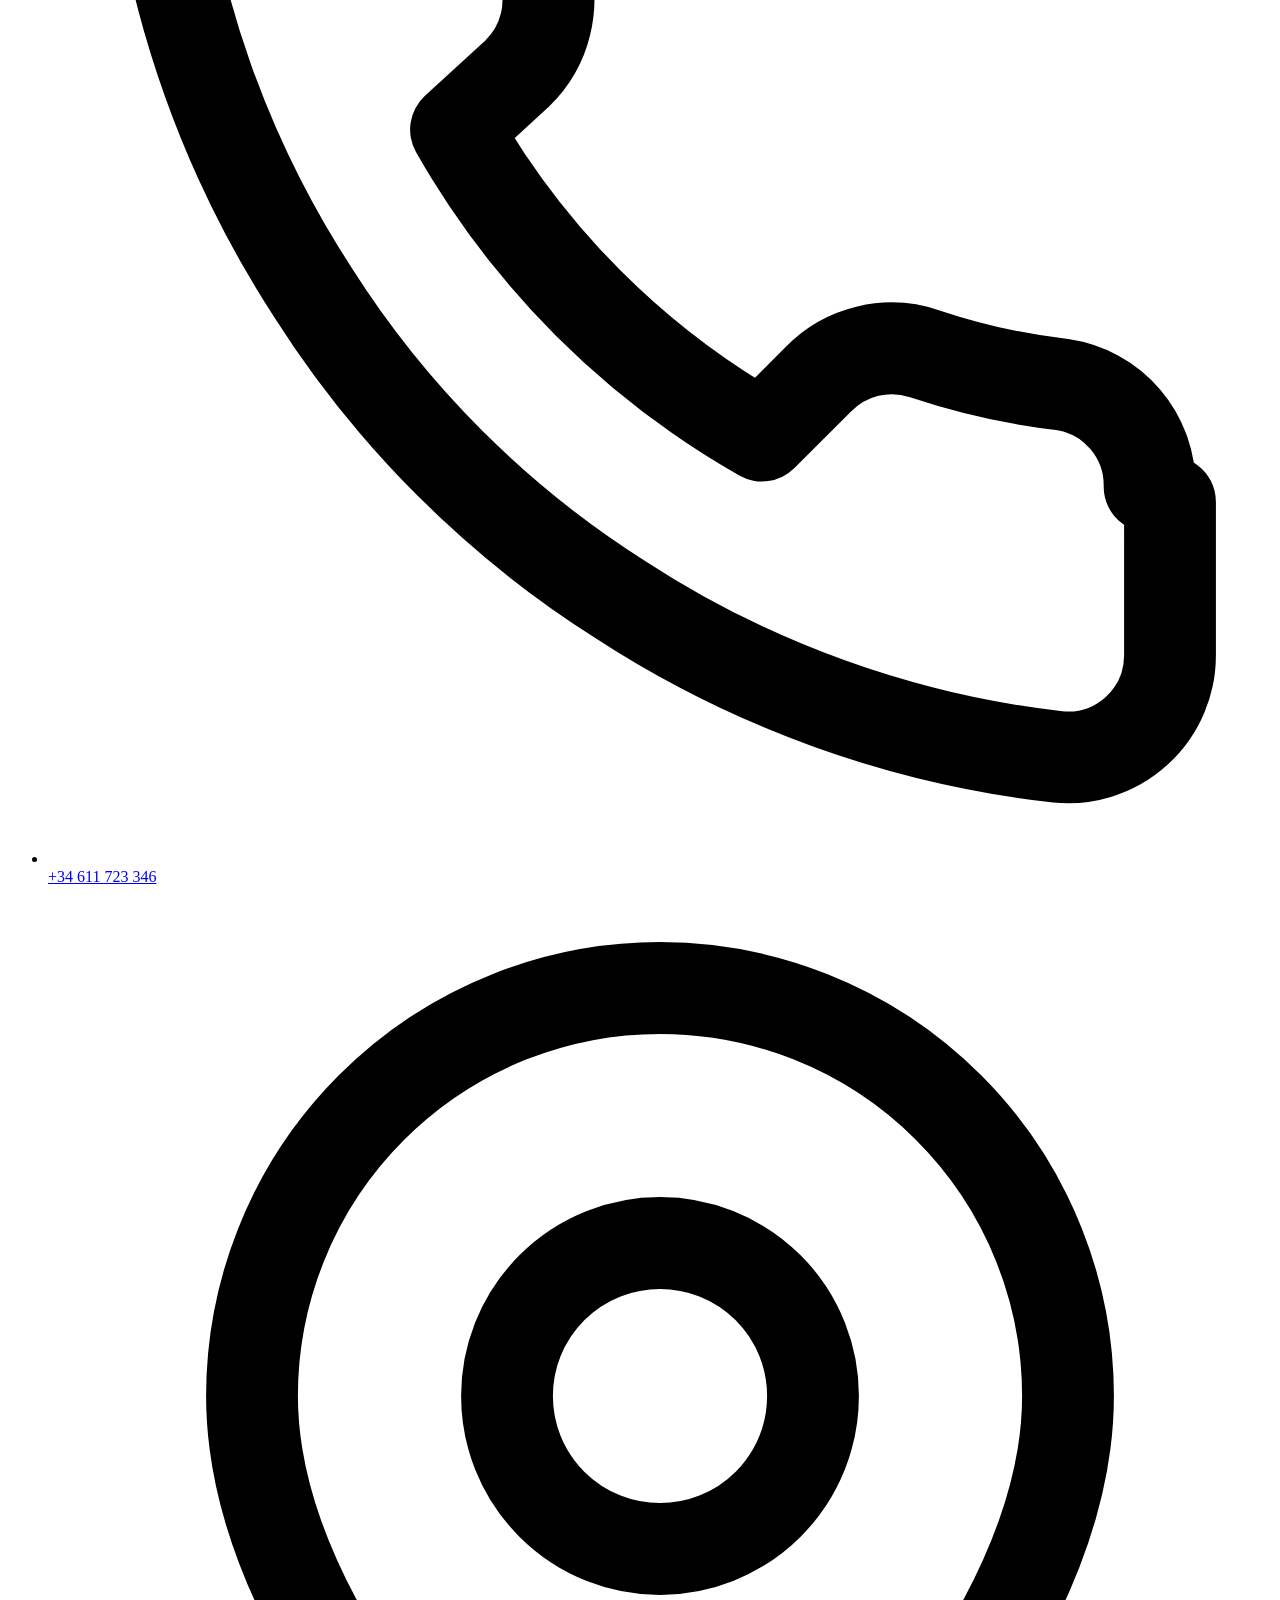
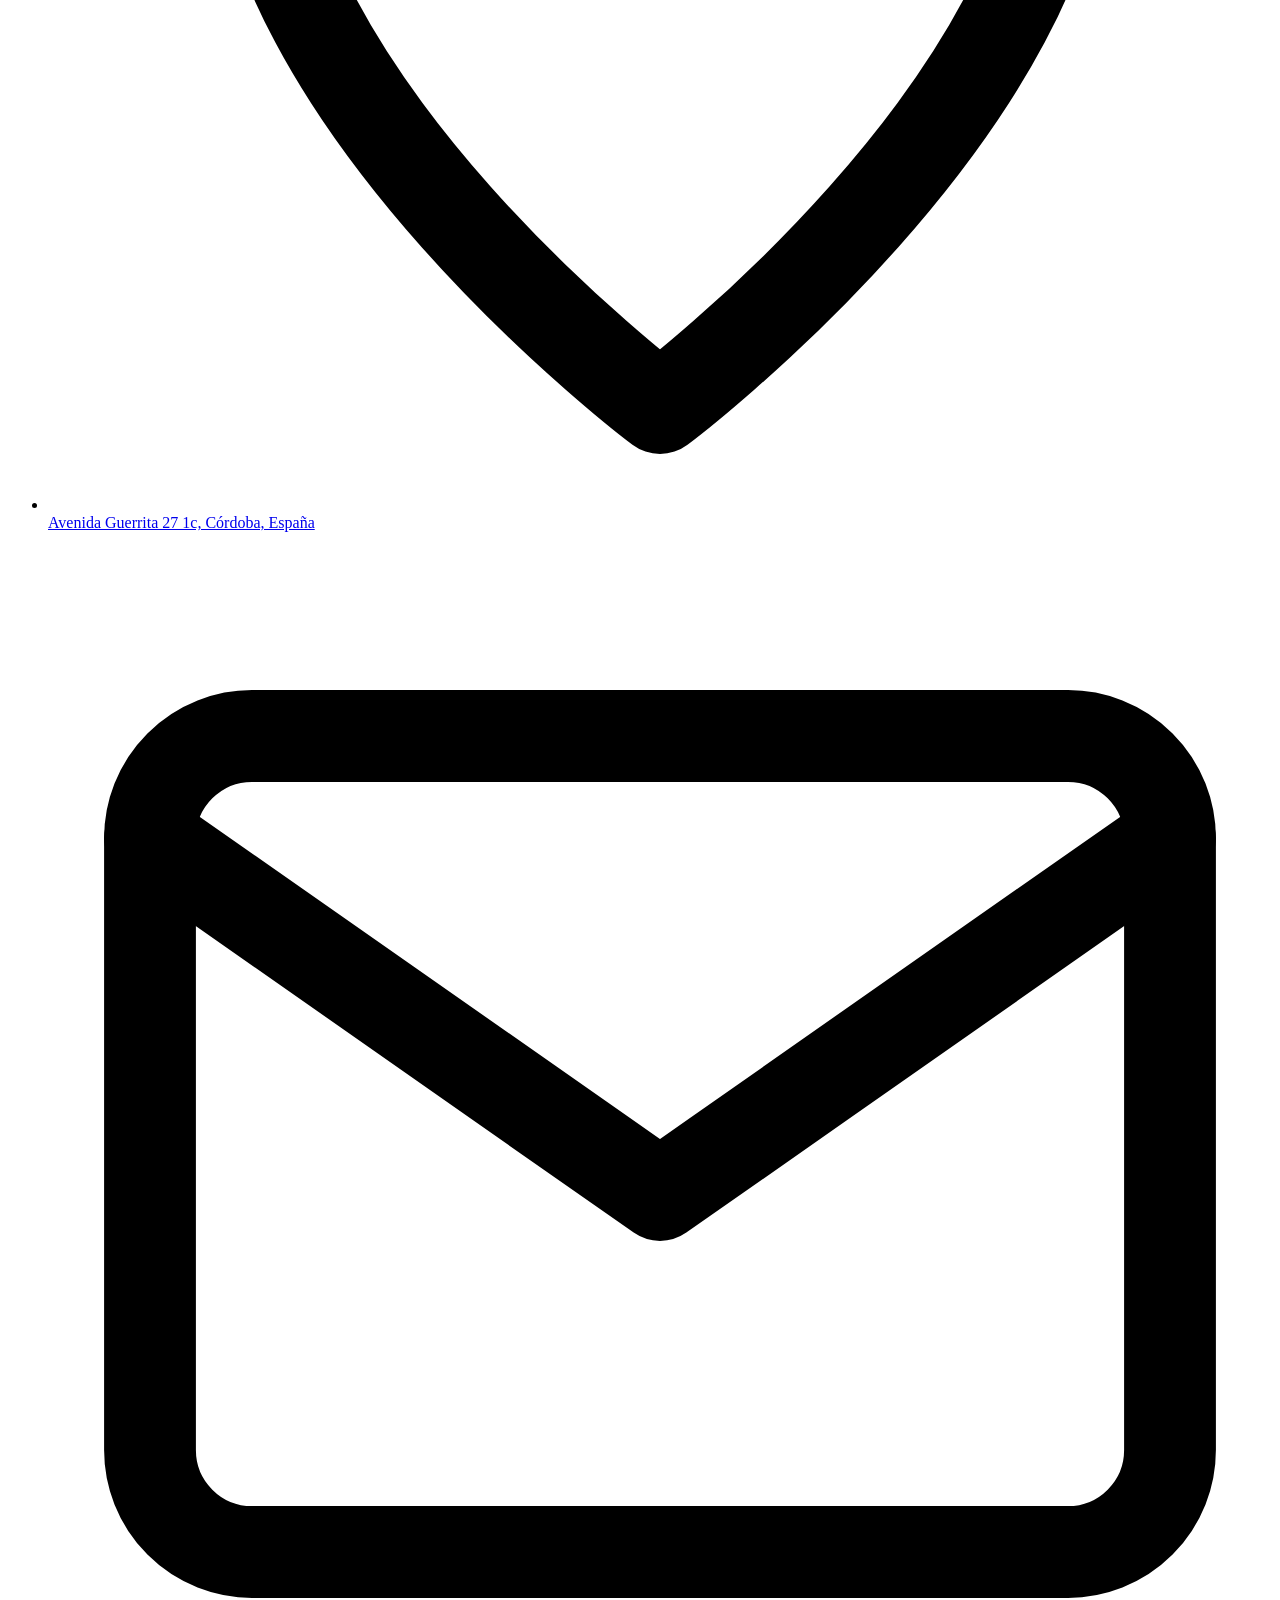
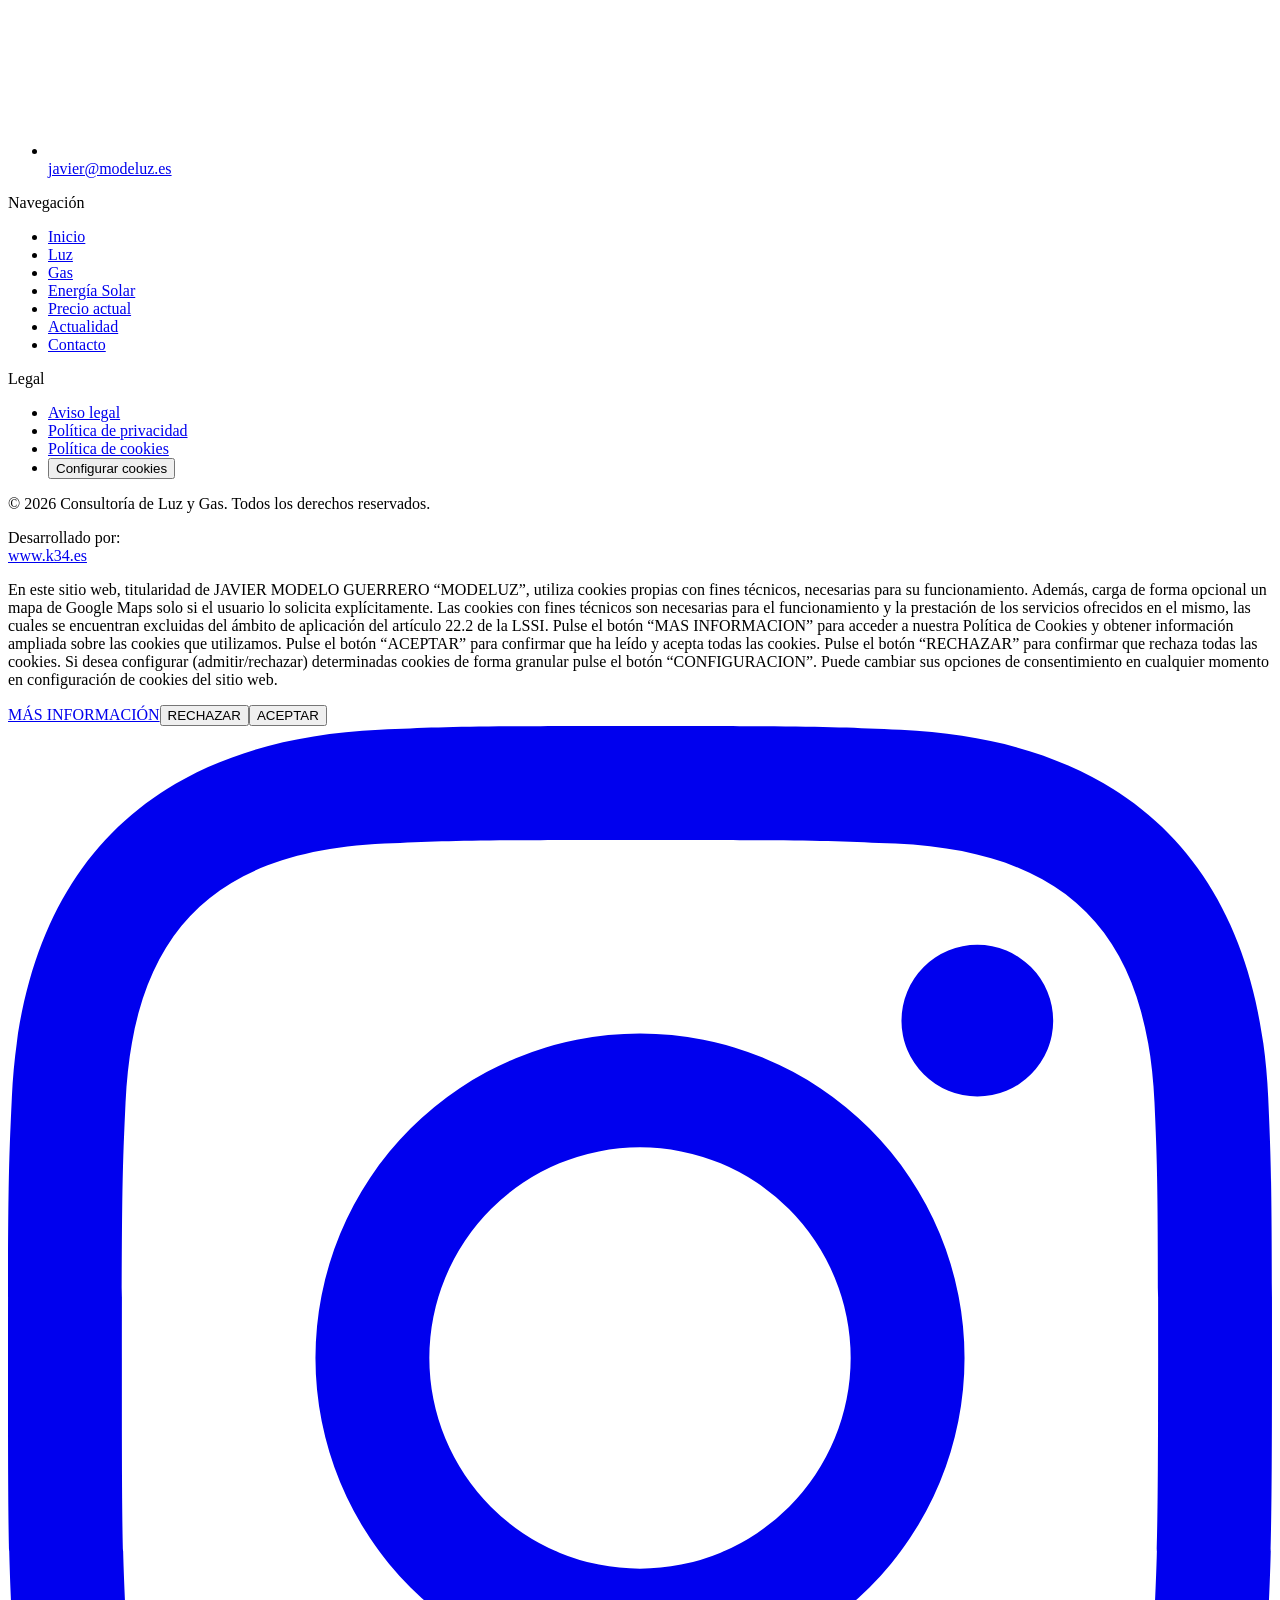
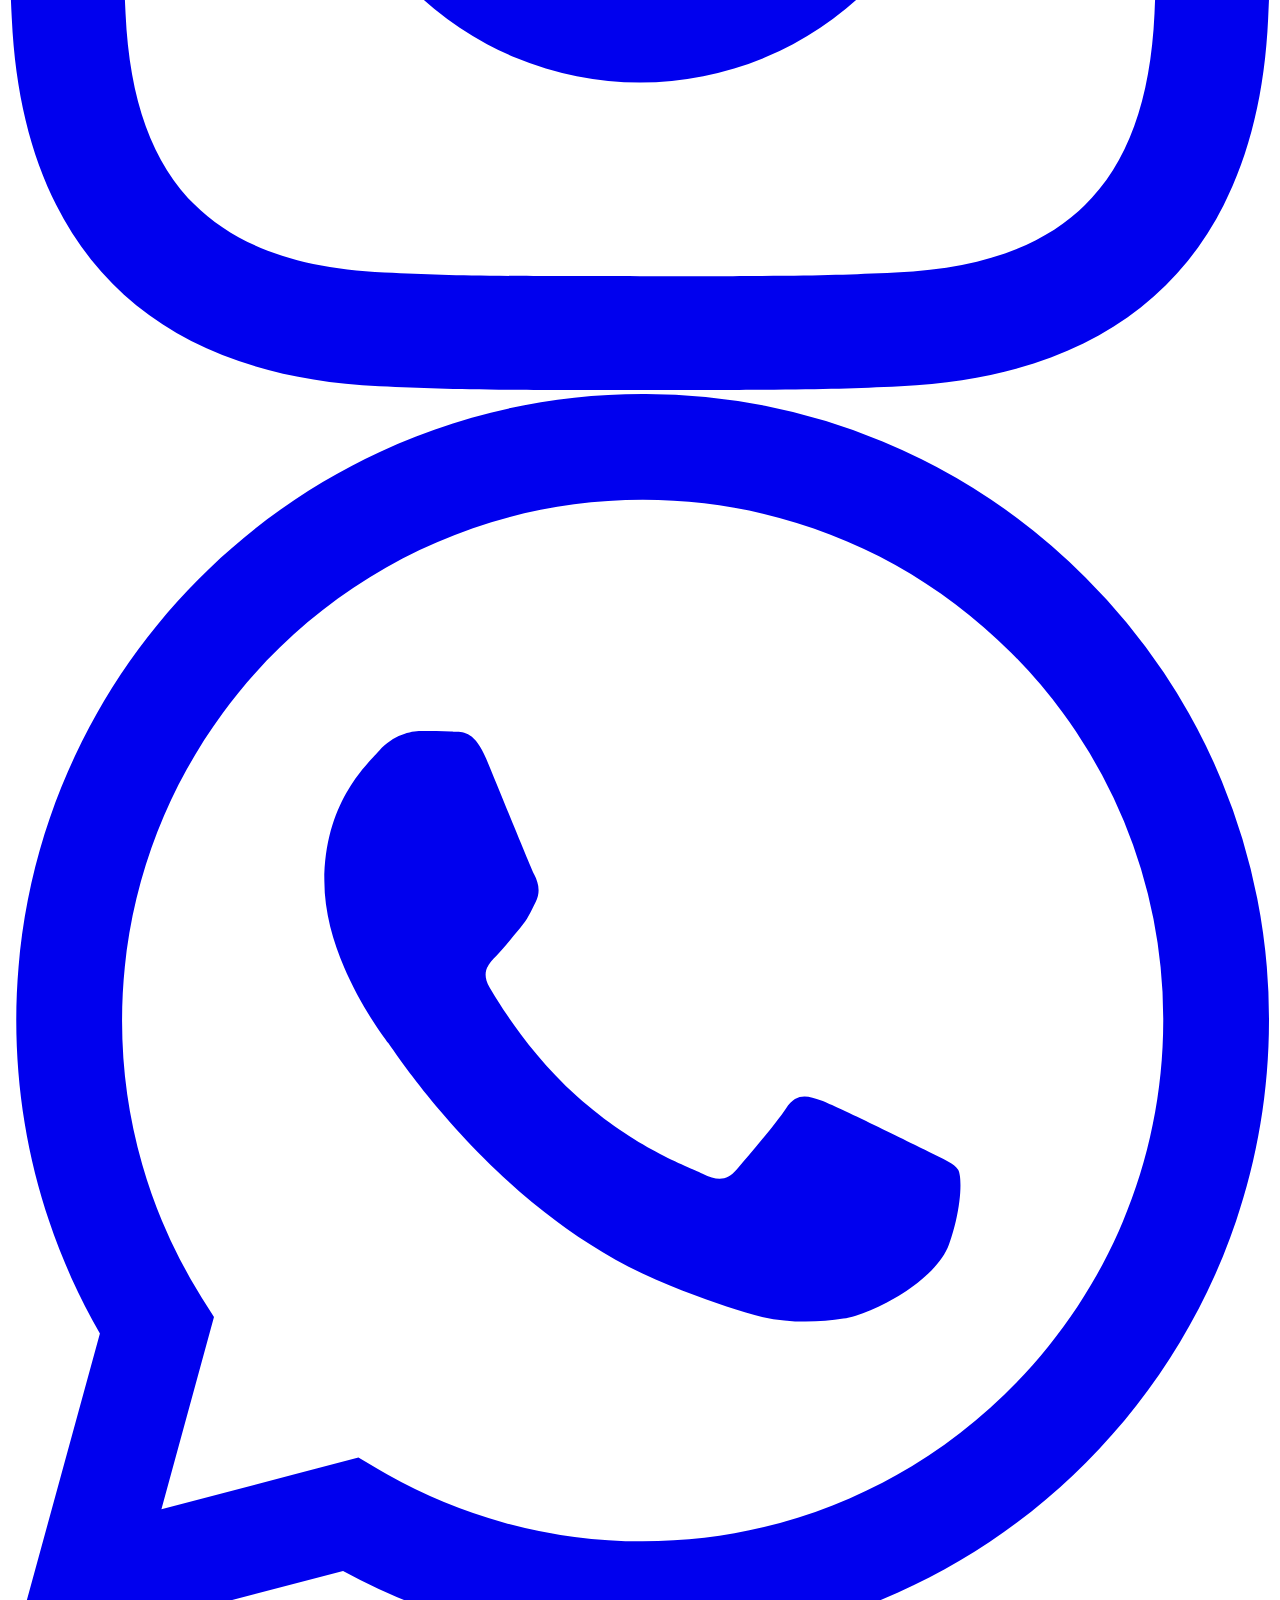
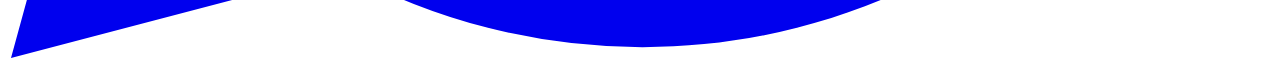
==== commit dc1370bc: "Preview para revisión del cliente: build desde WordPress (base /modeluz/) Sitio estático actualizado" ====
--- a/actualidad/index.html
+++ b/actualidad/index.html
@@ -1,9 +1,9 @@
-<!DOCTYPE html><html lang="es" data-astro-cid-ju4pidww><head><meta charset="utf-8"><meta name="viewport" content="width=device-width"><link rel="icon" type="image/svg+xml" href="/modeluzfavicon.svg"><link rel="icon" href="/modeluzfavicon.ico"><meta name="generator" content="Astro v7.1.6"><meta name="description" content="Novedades del sector energético, cambios de tarifa y consejos para tu contrato de luz y gas."><title>Actualidad · Consultoría de Luz y Gas</title><link rel="stylesheet" href="/modeluz/_astro/Layout.mDOq6btt.css"><link rel="stylesheet" href="/modeluz/_astro/_..Be3ijv4Z.css"></head><body data-astro-cid-ju4pidww><header class="site-header" data-astro-cid-wpvy4v7s><nav class="nav" aria-label="Navegación principal" data-astro-cid-wpvy4v7s><a class="brand" href="/modeluz" aria-label="Consultoría de Luz y Gas" data-astro-cid-wpvy4v7s><img src="/modeluzbrand/logo-horizontal-light.jpg" alt="Consultoría de Luz y Gas" width="180" height="40" data-astro-cid-wpvy4v7s></a><input type="checkbox" id="nav-toggle" class="nav-toggle" hidden data-astro-cid-wpvy4v7s><label for="nav-toggle" class="nav-burger" aria-label="Abrir menú" data-astro-cid-wpvy4v7s><span data-astro-cid-wpvy4v7s></span><span data-astro-cid-wpvy4v7s></span><span data-astro-cid-wpvy4v7s></span></label><ul class="nav-links" data-astro-cid-wpvy4v7s><li data-astro-cid-wpvy4v7s><a href="/modeluz" class="nav-link" data-astro-cid-wpvy4v7s>Inicio</a></li><li data-astro-cid-wpvy4v7s><a href="/modeluzluz" class="nav-link" data-astro-cid-wpvy4v7s>Luz</a></li><li data-astro-cid-wpvy4v7s><a href="/modeluzgas" class="nav-link" data-astro-cid-wpvy4v7s>Gas</a></li><li data-astro-cid-wpvy4v7s><a href="/modeluzenergia-solar" class="nav-link" data-astro-cid-wpvy4v7s>Energía Solar</a></li><li data-astro-cid-wpvy4v7s><a href="/modeluzprecio-actual" class="nav-link" data-astro-cid-wpvy4v7s>Precio actual</a></li><li data-astro-cid-wpvy4v7s><a href="/modeluzactualidad" class="nav-link" data-astro-cid-wpvy4v7s>Actualidad</a></li><li data-astro-cid-wpvy4v7s><a href="/modeluzcontacto" class="nav-link" data-astro-cid-wpvy4v7s>Contacto</a></li></ul></nav></header><main class="site-main" data-astro-cid-ju4pidww><section class="page-hero container" data-astro-cid-udlmzdcg><span class="eyebrow" data-astro-cid-udlmzdcg>Al día</span><h1 data-astro-cid-udlmzdcg>Actualidad</h1><p class="lead" data-astro-cid-udlmzdcg>Novedades del sector energético, cambios de tarifa y consejos prácticos para tus contratos de luz y gas. Te lo contamos claro y sin letra pequeña.</p></section><section class="section container" data-astro-cid-udlmzdcg><ol class="timeline" data-astro-cid-udlmzdcg><li class="noticia" data-astro-cid-udlmzdcg><div class="noticia-meta" data-astro-cid-udlmzdcg><time class="noticia-fecha" datetime="2026-03-12T09:00:00" data-astro-cid-udlmzdcg><span class="fecha-dia" data-astro-cid-udlmzdcg>12</span><span class="fecha-mes" data-astro-cid-udlmzdcg>MAR</span><span class="fecha-anio" data-astro-cid-udlmzdcg>2026</span></time><span class="noticia-num" data-astro-cid-udlmzdcg>01</span></div><div class="noticia-body" data-astro-cid-udlmzdcg><div class="noticia-inner" data-astro-cid-udlmzdcg><div class="noticia-texto" data-astro-cid-udlmzdcg><h2 class="noticia-titulo" data-astro-cid-udlmzdcg>Baja el precio de la luz esta primavera</h2><div class="noticia-desc" data-desc data-astro-cid-udlmzdcg><p>La llegada de más renovables al sistema y la caída de la demanda han dejado el precio del <strong>PVPC</strong> en mínimos de los últimos meses. Analizamos qué significa para tu factura y cómo aprovecharlo.</p>
+<!DOCTYPE html><html lang="es" data-astro-cid-ju4pidww><head><meta charset="utf-8"><meta name="viewport" content="width=device-width"><link rel="icon" type="image/svg+xml" href="/modeluz/favicon.svg"><link rel="icon" href="/modeluz/favicon.ico"><meta name="generator" content="Astro v7.1.6"><meta name="description" content="Novedades del sector energético, cambios de tarifa y consejos para tu contrato de luz y gas."><title>Actualidad · Consultoría de Luz y Gas</title><link rel="stylesheet" href="/modeluz/_astro/Layout.BYNFxScN.css"><link rel="stylesheet" href="/modeluz/_astro/_..Be3ijv4Z.css"></head><body data-astro-cid-ju4pidww><header class="site-header" data-astro-cid-wpvy4v7s><nav class="nav" aria-label="Navegación principal" data-astro-cid-wpvy4v7s><a class="brand" href="/modeluz/" aria-label="Consultoría de Luz y Gas" data-astro-cid-wpvy4v7s><img src="/modeluz/brand/logo-horizontal-light.jpg" alt="Consultoría de Luz y Gas" width="180" height="40" data-astro-cid-wpvy4v7s></a><input type="checkbox" id="nav-toggle" class="nav-toggle" hidden data-astro-cid-wpvy4v7s><label for="nav-toggle" class="nav-burger" aria-label="Abrir menú" data-astro-cid-wpvy4v7s><span data-astro-cid-wpvy4v7s></span><span data-astro-cid-wpvy4v7s></span><span data-astro-cid-wpvy4v7s></span></label><ul class="nav-links" data-astro-cid-wpvy4v7s><li data-astro-cid-wpvy4v7s><a href="/modeluz/" class="nav-link" data-astro-cid-wpvy4v7s>Inicio</a></li><li data-astro-cid-wpvy4v7s><a href="/modeluz/luz" class="nav-link" data-astro-cid-wpvy4v7s>Luz</a></li><li data-astro-cid-wpvy4v7s><a href="/modeluz/gas" class="nav-link" data-astro-cid-wpvy4v7s>Gas</a></li><li data-astro-cid-wpvy4v7s><a href="/modeluz/energia-solar" class="nav-link" data-astro-cid-wpvy4v7s>Energía Solar</a></li><li data-astro-cid-wpvy4v7s><a href="/modeluz/precio-actual" class="nav-link" data-astro-cid-wpvy4v7s>Precio actual</a></li><li data-astro-cid-wpvy4v7s><a href="/modeluz/actualidad" class="nav-link active" aria-current="page" data-astro-cid-wpvy4v7s>Actualidad</a></li><li data-astro-cid-wpvy4v7s><a href="/modeluz/contacto" class="nav-link" data-astro-cid-wpvy4v7s>Contacto</a></li></ul></nav></header><main class="site-main" data-astro-cid-ju4pidww><section class="page-hero container" data-astro-cid-udlmzdcg><span class="eyebrow" data-astro-cid-udlmzdcg>Al día</span><h1 data-astro-cid-udlmzdcg>Actualidad</h1><p class="lead" data-astro-cid-udlmzdcg>Novedades del sector energético, cambios de tarifa y consejos prácticos para tus contratos de luz y gas. Te lo contamos claro y sin letra pequeña.</p></section><section class="section container" data-astro-cid-udlmzdcg><ol class="timeline" data-astro-cid-udlmzdcg><li class="noticia" data-astro-cid-udlmzdcg><div class="noticia-meta" data-astro-cid-udlmzdcg><time class="noticia-fecha" datetime="2026-03-12T09:00:00" data-astro-cid-udlmzdcg><span class="fecha-dia" data-astro-cid-udlmzdcg>12</span><span class="fecha-mes" data-astro-cid-udlmzdcg>MAR</span><span class="fecha-anio" data-astro-cid-udlmzdcg>2026</span></time><span class="noticia-num" data-astro-cid-udlmzdcg>01</span></div><div class="noticia-body" data-astro-cid-udlmzdcg><div class="noticia-inner" data-astro-cid-udlmzdcg><div class="noticia-texto" data-astro-cid-udlmzdcg><h2 class="noticia-titulo" data-astro-cid-udlmzdcg>Baja el precio de la luz esta primavera</h2><div class="noticia-desc" data-desc data-astro-cid-udlmzdcg><p>La llegada de más renovables al sistema y la caída de la demanda han dejado el precio del <strong>PVPC</strong> en mínimos de los últimos meses. Analizamos qué significa para tu factura y cómo aprovecharlo.</p>
 <p>Si tienes tarifa regulada, este es un buen momento para revisar tus horas de consumo. Consulta nuestra página de <a href="/luz">optimización de luz</a> o el <a href="/precio-actual">precio actual por horas</a>.</p>
-</div><button type="button" class="noticia-toggle" data-toggle hidden data-astro-cid-udlmzdcg><span class="toggle-mas" data-astro-cid-udlmzdcg>Leer más</span><span class="toggle-menos" data-astro-cid-udlmzdcg>Cerrar</span></button></div><figure class="noticia-figura" data-astro-cid-udlmzdcg><img src="http://localhost:8888/wp-content/uploads/2026/03/noticia-78.jpg" alt="Baja el precio de la luz esta primavera" loading="lazy" data-astro-cid-udlmzdcg></figure></div></div></li><li class="noticia" data-astro-cid-udlmzdcg><div class="noticia-meta" data-astro-cid-udlmzdcg><time class="noticia-fecha" datetime="2026-02-28T09:00:00" data-astro-cid-udlmzdcg><span class="fecha-dia" data-astro-cid-udlmzdcg>28</span><span class="fecha-mes" data-astro-cid-udlmzdcg>FEB</span><span class="fecha-anio" data-astro-cid-udlmzdcg>2026</span></time><span class="noticia-num" data-astro-cid-udlmzdcg>02</span></div><div class="noticia-body" data-astro-cid-udlmzdcg><div class="noticia-inner" data-astro-cid-udlmzdcg><div class="noticia-texto" data-astro-cid-udlmzdcg><h2 class="noticia-titulo" data-astro-cid-udlmzdcg>Nuevas ayudas al autoconsumo solar en 2026</h2><div class="noticia-desc" data-desc data-astro-cid-udlmzdcg><p>Se han publicado nuevas subvenciones para instalaciones de autoconsumo fotovoltaico en vivienda y empresa. Te explicamos los requisitos y los plazos para no quedarte fuera.</p>
+</div><button type="button" class="noticia-toggle" data-toggle hidden data-astro-cid-udlmzdcg><span class="toggle-mas" data-astro-cid-udlmzdcg>Leer más</span><span class="toggle-menos" data-astro-cid-udlmzdcg>Cerrar</span></button></div><figure class="noticia-figura" data-astro-cid-udlmzdcg><img src="/modeluz/wp-content/uploads/2026/03/noticia-78.jpg" alt="Baja el precio de la luz esta primavera" loading="lazy" data-astro-cid-udlmzdcg></figure></div></div></li><li class="noticia" data-astro-cid-udlmzdcg><div class="noticia-meta" data-astro-cid-udlmzdcg><time class="noticia-fecha" datetime="2026-02-28T09:00:00" data-astro-cid-udlmzdcg><span class="fecha-dia" data-astro-cid-udlmzdcg>28</span><span class="fecha-mes" data-astro-cid-udlmzdcg>FEB</span><span class="fecha-anio" data-astro-cid-udlmzdcg>2026</span></time><span class="noticia-num" data-astro-cid-udlmzdcg>02</span></div><div class="noticia-body" data-astro-cid-udlmzdcg><div class="noticia-inner" data-astro-cid-udlmzdcg><div class="noticia-texto" data-astro-cid-udlmzdcg><h2 class="noticia-titulo" data-astro-cid-udlmzdcg>Nuevas ayudas al autoconsumo solar en 2026</h2><div class="noticia-desc" data-desc data-astro-cid-udlmzdcg><p>Se han publicado nuevas subvenciones para instalaciones de autoconsumo fotovoltaico en vivienda y empresa. Te explicamos los requisitos y los plazos para no quedarte fuera.</p>
 <p>Estudiamos tu caso de principio a fin: consulta cómo te acompañamos en <a href="/energia-solar">energía solar</a>.</p>
-</div><button type="button" class="noticia-toggle" data-toggle hidden data-astro-cid-udlmzdcg><span class="toggle-mas" data-astro-cid-udlmzdcg>Leer más</span><span class="toggle-menos" data-astro-cid-udlmzdcg>Cerrar</span></button></div><figure class="noticia-figura" data-astro-cid-udlmzdcg><img src="http://localhost:8888/wp-content/uploads/2026/02/noticia-80.jpg" alt="Nuevas ayudas al autoconsumo solar en 2026" loading="lazy" data-astro-cid-udlmzdcg></figure></div></div></li><li class="noticia" data-astro-cid-udlmzdcg><div class="noticia-meta" data-astro-cid-udlmzdcg><time class="noticia-fecha" datetime="2026-02-10T09:00:00" data-astro-cid-udlmzdcg><span class="fecha-dia" data-astro-cid-udlmzdcg>10</span><span class="fecha-mes" data-astro-cid-udlmzdcg>FEB</span><span class="fecha-anio" data-astro-cid-udlmzdcg>2026</span></time><span class="noticia-num" data-astro-cid-udlmzdcg>03</span></div><div class="noticia-body" data-astro-cid-udlmzdcg><div class="noticia-inner" data-astro-cid-udlmzdcg><div class="noticia-texto" data-astro-cid-udlmzdcg><h2 class="noticia-titulo" data-astro-cid-udlmzdcg>Cómo leer tu factura de gas sin perderte</h2><div class="noticia-desc" data-desc data-astro-cid-udlmzdcg><p>Peaje, tarifa de acceso, término fijo, término variable… La factura del gas está llena de conceptos que pocas veces se explican. Hacemos un repaso claro, línea a línea.</p>
+</div><button type="button" class="noticia-toggle" data-toggle hidden data-astro-cid-udlmzdcg><span class="toggle-mas" data-astro-cid-udlmzdcg>Leer más</span><span class="toggle-menos" data-astro-cid-udlmzdcg>Cerrar</span></button></div><figure class="noticia-figura" data-astro-cid-udlmzdcg><img src="/modeluz/wp-content/uploads/2026/02/noticia-80.jpg" alt="Nuevas ayudas al autoconsumo solar en 2026" loading="lazy" data-astro-cid-udlmzdcg></figure></div></div></li><li class="noticia" data-astro-cid-udlmzdcg><div class="noticia-meta" data-astro-cid-udlmzdcg><time class="noticia-fecha" datetime="2026-02-10T09:00:00" data-astro-cid-udlmzdcg><span class="fecha-dia" data-astro-cid-udlmzdcg>10</span><span class="fecha-mes" data-astro-cid-udlmzdcg>FEB</span><span class="fecha-anio" data-astro-cid-udlmzdcg>2026</span></time><span class="noticia-num" data-astro-cid-udlmzdcg>03</span></div><div class="noticia-body" data-astro-cid-udlmzdcg><div class="noticia-inner" data-astro-cid-udlmzdcg><div class="noticia-texto" data-astro-cid-udlmzdcg><h2 class="noticia-titulo" data-astro-cid-udlmzdcg>Cómo leer tu factura de gas sin perderte</h2><div class="noticia-desc" data-desc data-astro-cid-udlmzdcg><p>Peaje, tarifa de acceso, término fijo, término variable… La factura del gas está llena de conceptos que pocas veces se explican. Hacemos un repaso claro, línea a línea.</p>
 <p>¿Crees que pagas de más? Revisamos tu contrato en la sección de <a href="/gas">gas</a>.</p>
-</div><button type="button" class="noticia-toggle" data-toggle hidden data-astro-cid-udlmzdcg><span class="toggle-mas" data-astro-cid-udlmzdcg>Leer más</span><span class="toggle-menos" data-astro-cid-udlmzdcg>Cerrar</span></button></div><figure class="noticia-figura" data-astro-cid-udlmzdcg><img src="http://localhost:8888/wp-content/uploads/2026/02/noticia-82.jpg" alt="Cómo leer tu factura de gas sin perderte" loading="lazy" data-astro-cid-udlmzdcg></figure></div></div></li><li class="noticia" data-astro-cid-udlmzdcg><div class="noticia-meta" data-astro-cid-udlmzdcg><time class="noticia-fecha" datetime="2026-01-20T09:00:00" data-astro-cid-udlmzdcg><span class="fecha-dia" data-astro-cid-udlmzdcg>20</span><span class="fecha-mes" data-astro-cid-udlmzdcg>ENE</span><span class="fecha-anio" data-astro-cid-udlmzdcg>2026</span></time><span class="noticia-num" data-astro-cid-udlmzdcg>04</span></div><div class="noticia-body" data-astro-cid-udlmzdcg><div class="noticia-inner" data-astro-cid-udlmzdcg><div class="noticia-texto" data-astro-cid-udlmzdcg><h2 class="noticia-titulo" data-astro-cid-udlmzdcg>El PVPC por horas: cuándo sale más barato consumir</h2><div class="noticia-desc" data-desc data-astro-cid-udlmzdcg><p>El precio de la electricidad cambia cada hora. Planificar la lavadora, el coche eléctrico o el termo en los tramos valle puede suponer un ahorro notable a fin de mes.</p>
+</div><button type="button" class="noticia-toggle" data-toggle hidden data-astro-cid-udlmzdcg><span class="toggle-mas" data-astro-cid-udlmzdcg>Leer más</span><span class="toggle-menos" data-astro-cid-udlmzdcg>Cerrar</span></button></div><figure class="noticia-figura" data-astro-cid-udlmzdcg><img src="/modeluz/wp-content/uploads/2026/02/noticia-82.jpg" alt="Cómo leer tu factura de gas sin perderte" loading="lazy" data-astro-cid-udlmzdcg></figure></div></div></li><li class="noticia" data-astro-cid-udlmzdcg><div class="noticia-meta" data-astro-cid-udlmzdcg><time class="noticia-fecha" datetime="2026-01-20T09:00:00" data-astro-cid-udlmzdcg><span class="fecha-dia" data-astro-cid-udlmzdcg>20</span><span class="fecha-mes" data-astro-cid-udlmzdcg>ENE</span><span class="fecha-anio" data-astro-cid-udlmzdcg>2026</span></time><span class="noticia-num" data-astro-cid-udlmzdcg>04</span></div><div class="noticia-body" data-astro-cid-udlmzdcg><div class="noticia-inner" data-astro-cid-udlmzdcg><div class="noticia-texto" data-astro-cid-udlmzdcg><h2 class="noticia-titulo" data-astro-cid-udlmzdcg>El PVPC por horas: cuándo sale más barato consumir</h2><div class="noticia-desc" data-desc data-astro-cid-udlmzdcg><p>El precio de la electricidad cambia cada hora. Planificar la lavadora, el coche eléctrico o el termo en los tramos valle puede suponer un ahorro notable a fin de mes.</p>
 <p>Consulta el <a href="/precio-actual">precio actual actualizado</a> y organiza tu día.</p>
-</div><button type="button" class="noticia-toggle" data-toggle hidden data-astro-cid-udlmzdcg><span class="toggle-mas" data-astro-cid-udlmzdcg>Leer más</span><span class="toggle-menos" data-astro-cid-udlmzdcg>Cerrar</span></button></div><figure class="noticia-figura" data-astro-cid-udlmzdcg><img src="http://localhost:8888/wp-content/uploads/2026/01/noticia-84.jpg" alt="El PVPC por horas: cuándo sale más barato consumir" loading="lazy" data-astro-cid-udlmzdcg></figure></div></div></li></ol><nav class="paginacion" aria-label="Paginación de noticias" data-astro-cid-udlmzdcg><a class="pag-flecha" aria-disabled="true" aria-label="Anterior" data-astro-cid-udlmzdcg>‹</a><ol class="pag-nums" data-astro-cid-udlmzdcg><li data-astro-cid-udlmzdcg><a href="/modeluzactualidad" class="pag-num activa" aria-current="page" data-astro-cid-udlmzdcg>1</a></li><li data-astro-cid-udlmzdcg><a href="/modeluzactualidad/2" class="pag-num" data-astro-cid-udlmzdcg>2</a></li></ol><a class="pag-flecha" href="/modeluz/actualidad/2" aria-disabled="false" aria-label="Siguiente" data-astro-cid-udlmzdcg>›</a></nav></section></main><footer class="site-footer" data-astro-cid-jo6i4kqk><div class="footer-inner" data-astro-cid-jo6i4kqk><div class="footer-brand" data-astro-cid-jo6i4kqk><span class="footer-name" data-astro-cid-jo6i4kqk>Consultoría de Luz y Gas</span><p class="footer-tagline" data-astro-cid-jo6i4kqk>Asesoramiento independiente en luz, gas y energía solar. Convertimos la complejidad de tu energía en tranquilidad.</p><ul class="footer-contact" data-astro-cid-jo6i4kqk><li data-astro-cid-jo6i4kqk><span class="footer-contact-ico" aria-hidden="true" data-astro-cid-jo6i4kqk><svg viewBox="0 0 24 24" fill="none" stroke="currentColor" stroke-width="1.8" stroke-linecap="round" stroke-linejoin="round" data-astro-cid-jo6i4kqk><path d="M22 16.9v3a2 2 0 0 1-2.2 2 19.8 19.8 0 0 1-8.6-3.1 19.5 19.5 0 0 1-6-6 19.8 19.8 0 0 1-3.1-8.7A2 2 0 0 1 4.1 2h3a2 2 0 0 1 2 1.7c.1.9.3 1.8.6 2.7a2 2 0 0 1-.5 2.1L8 9.6a16 16 0 0 0 6 6l1.1-1.1a2 2 0 0 1 2.1-.5c.9.3 1.8.5 2.7.6a2 2 0 0 1 1.7 2z" data-astro-cid-jo6i4kqk></path></svg></span><a href="tel:+34611723346" data-astro-cid-jo6i4kqk>+34 611 723 346</a></li><li data-astro-cid-jo6i4kqk><span class="footer-contact-ico" aria-hidden="true" data-astro-cid-jo6i4kqk><svg viewBox="0 0 24 24" fill="none" stroke="currentColor" stroke-width="1.8" stroke-linecap="round" stroke-linejoin="round" data-astro-cid-jo6i4kqk><path d="M20 10c0 6-8 12-8 12s-8-6-8-12a8 8 0 0 1 16 0z" data-astro-cid-jo6i4kqk></path><circle cx="12" cy="10" r="3" data-astro-cid-jo6i4kqk></circle></svg></span><a href="https://www.google.com/maps/search/?api=1&amp;query=Avenida%20Guerrita%2027%201c%2C%20C%C3%B3rdoba%2C%20Espa%C3%B1a" target="_blank" rel="noopener" data-astro-cid-jo6i4kqk>Avenida Guerrita 27 1c, Córdoba, España</a></li><li data-astro-cid-jo6i4kqk><span class="footer-contact-ico" aria-hidden="true" data-astro-cid-jo6i4kqk><svg viewBox="0 0 24 24" fill="none" stroke="currentColor" stroke-width="1.8" stroke-linecap="round" stroke-linejoin="round" data-astro-cid-jo6i4kqk><rect x="2" y="4" width="20" height="16" rx="2" data-astro-cid-jo6i4kqk></rect><path d="m2 6 10 7 10-7" data-astro-cid-jo6i4kqk></path></svg></span><a href="mailto:javier@modeluz.es" data-astro-cid-jo6i4kqk>javier@modeluz.es</a></li></ul></div><nav class="footer-col" aria-label="Navegación del pie de página" data-astro-cid-jo6i4kqk><span class="footer-heading" data-astro-cid-jo6i4kqk>Navegación</span><ul data-astro-cid-jo6i4kqk><li data-astro-cid-jo6i4kqk><a href="/modeluz" data-astro-cid-jo6i4kqk>Inicio</a></li><li data-astro-cid-jo6i4kqk><a href="/modeluzluz" data-astro-cid-jo6i4kqk>Luz</a></li><li data-astro-cid-jo6i4kqk><a href="/modeluzgas" data-astro-cid-jo6i4kqk>Gas</a></li><li data-astro-cid-jo6i4kqk><a href="/modeluzenergia-solar" data-astro-cid-jo6i4kqk>Energía Solar</a></li><li data-astro-cid-jo6i4kqk><a href="/modeluzprecio-actual" data-astro-cid-jo6i4kqk>Precio actual</a></li><li data-astro-cid-jo6i4kqk><a href="/modeluzactualidad" data-astro-cid-jo6i4kqk>Actualidad</a></li><li data-astro-cid-jo6i4kqk><a href="/modeluzcontacto" data-astro-cid-jo6i4kqk>Contacto</a></li></ul></nav><nav class="footer-col" aria-label="Enlaces legales" data-astro-cid-jo6i4kqk><span class="footer-heading" data-astro-cid-jo6i4kqk>Legal</span><ul data-astro-cid-jo6i4kqk><li data-astro-cid-jo6i4kqk><a href="/modeluzaviso-legal" data-astro-cid-jo6i4kqk>Aviso legal</a></li><li data-astro-cid-jo6i4kqk><a href="/modeluzprivacidad" data-astro-cid-jo6i4kqk>Política de privacidad</a></li><li data-astro-cid-jo6i4kqk><a href="/modeluzcookies" data-astro-cid-jo6i4kqk>Política de cookies</a></li><li data-astro-cid-jo6i4kqk><button type="button" class="footer-linkbtn" data-cookie-open data-astro-cid-jo6i4kqk>Configurar cookies</button></li></ul></nav></div><div class="footer-bottom" data-astro-cid-jo6i4kqk><div class="footer-bottom-inner" data-astro-cid-jo6i4kqk><p data-astro-cid-jo6i4kqk>© 2026 Consultoría de Luz y Gas. Todos los derechos reservados.</p><p class="footer-credit" data-astro-cid-jo6i4kqk>Desarrollado por:<br data-astro-cid-jo6i4kqk><a href="https://www.k34.es" target="_blank" rel="noopener" data-astro-cid-jo6i4kqk>www.k34.es</a></p></div></div></footer><div id="cookie-banner" class="cookie-banner" role="dialog" aria-live="polite" aria-label="Aviso de cookies" hidden data-astro-cid-hq3mgpmn><div class="cookie-inner" data-astro-cid-hq3mgpmn><p class="cookie-text" data-astro-cid-hq3mgpmn>Usamos cookies propias y de terceros para mostrar el mapa de ubicación y mejorar tu experiencia. Puedes aceptarlas, rechazarlas o consultar nuestra<a href="/modeluzcookies" data-astro-cid-hq3mgpmn> Política de cookies</a>.</p><div class="cookie-actions" data-astro-cid-hq3mgpmn><button type="button" class="cookie-btn cookie-reject" data-cookie-reject data-astro-cid-hq3mgpmn>Rechazar</button><button type="button" class="cookie-btn cookie-accept" data-cookie-accept data-astro-cid-hq3mgpmn>Aceptar</button></div></div></div><script type="module">var e=`ml-cookie-consent`,t=document.getElementById(`cookie-banner`);function n(){try{return localStorage.getItem(e)}catch{return null}}function r(n){try{localStorage.setItem(e,n)}catch{}document.documentElement.dataset.consent=n,t?.setAttribute(`hidden`,``),window.dispatchEvent(new CustomEvent(`ml-consent`,{detail:n}))}var i=n();i?document.documentElement.dataset.consent=i:t?.removeAttribute(`hidden`),t?.querySelector(`[data-cookie-accept]`)?.addEventListener(`click`,()=>r(`accepted`)),t?.querySelector(`[data-cookie-reject]`)?.addEventListener(`click`,()=>r(`rejected`)),document.querySelectorAll(`[data-cookie-open]`).forEach(e=>e.addEventListener(`click`,e=>{e.preventDefault(),t?.removeAttribute(`hidden`),t?.scrollIntoView({block:`nearest`})}));</script></body></html><script type="module">function e(){document.querySelectorAll(`.noticia-texto`).forEach(e=>{let t=e.querySelector(`[data-desc]`),n=e.querySelector(`[data-toggle]`);if(!(!t||!n)){if(!(t.scrollHeight-t.clientHeight>4)){n.hidden=!0;return}n.hidden=!1,n.addEventListener(`click`,()=>{let t=e.classList.toggle(`abierta`);n.setAttribute(`aria-expanded`,String(t))})}})}e(),document.addEventListener(`astro:page-load`,e);</script>+</div><button type="button" class="noticia-toggle" data-toggle hidden data-astro-cid-udlmzdcg><span class="toggle-mas" data-astro-cid-udlmzdcg>Leer más</span><span class="toggle-menos" data-astro-cid-udlmzdcg>Cerrar</span></button></div><figure class="noticia-figura" data-astro-cid-udlmzdcg><img src="/modeluz/wp-content/uploads/2026/01/noticia-84.jpg" alt="El PVPC por horas: cuándo sale más barato consumir" loading="lazy" data-astro-cid-udlmzdcg></figure></div></div></li></ol><nav class="paginacion" aria-label="Paginación de noticias" data-astro-cid-udlmzdcg><a class="pag-flecha" aria-disabled="true" aria-label="Anterior" data-astro-cid-udlmzdcg>‹</a><ol class="pag-nums" data-astro-cid-udlmzdcg><li data-astro-cid-udlmzdcg><a href="/modeluz/actualidad" class="pag-num activa" aria-current="page" data-astro-cid-udlmzdcg>1</a></li><li data-astro-cid-udlmzdcg><a href="/modeluz/actualidad/2" class="pag-num" data-astro-cid-udlmzdcg>2</a></li></ol><a class="pag-flecha" href="/modeluz/actualidad/2" aria-disabled="false" aria-label="Siguiente" data-astro-cid-udlmzdcg>›</a></nav></section></main><footer class="site-footer" data-astro-cid-jo6i4kqk><div class="footer-inner" data-astro-cid-jo6i4kqk><div class="footer-brand" data-astro-cid-jo6i4kqk><span class="footer-name" data-astro-cid-jo6i4kqk>Consultoría de Luz y Gas</span><p class="footer-tagline" data-astro-cid-jo6i4kqk>Asesoramiento independiente en luz, gas y energía solar. Convertimos la complejidad de tu energía en tranquilidad.</p><ul class="footer-contact" data-astro-cid-jo6i4kqk><li data-astro-cid-jo6i4kqk><span class="footer-contact-ico" aria-hidden="true" data-astro-cid-jo6i4kqk><svg viewBox="0 0 24 24" fill="none" stroke="currentColor" stroke-width="1.8" stroke-linecap="round" stroke-linejoin="round" data-astro-cid-jo6i4kqk><path d="M22 16.9v3a2 2 0 0 1-2.2 2 19.8 19.8 0 0 1-8.6-3.1 19.5 19.5 0 0 1-6-6 19.8 19.8 0 0 1-3.1-8.7A2 2 0 0 1 4.1 2h3a2 2 0 0 1 2 1.7c.1.9.3 1.8.6 2.7a2 2 0 0 1-.5 2.1L8 9.6a16 16 0 0 0 6 6l1.1-1.1a2 2 0 0 1 2.1-.5c.9.3 1.8.5 2.7.6a2 2 0 0 1 1.7 2z" data-astro-cid-jo6i4kqk></path></svg></span><a href="tel:+34611723346" data-astro-cid-jo6i4kqk>+34 611 723 346</a></li><li data-astro-cid-jo6i4kqk><span class="footer-contact-ico" aria-hidden="true" data-astro-cid-jo6i4kqk><svg viewBox="0 0 24 24" fill="none" stroke="currentColor" stroke-width="1.8" stroke-linecap="round" stroke-linejoin="round" data-astro-cid-jo6i4kqk><path d="M20 10c0 6-8 12-8 12s-8-6-8-12a8 8 0 0 1 16 0z" data-astro-cid-jo6i4kqk></path><circle cx="12" cy="10" r="3" data-astro-cid-jo6i4kqk></circle></svg></span><a href="https://www.google.com/maps/search/?api=1&amp;query=Avenida%20Guerrita%2027%201c%2C%20C%C3%B3rdoba%2C%20Espa%C3%B1a" target="_blank" rel="noopener" data-astro-cid-jo6i4kqk>Avenida Guerrita 27 1c, Córdoba, España</a></li><li data-astro-cid-jo6i4kqk><span class="footer-contact-ico" aria-hidden="true" data-astro-cid-jo6i4kqk><svg viewBox="0 0 24 24" fill="none" stroke="currentColor" stroke-width="1.8" stroke-linecap="round" stroke-linejoin="round" data-astro-cid-jo6i4kqk><rect x="2" y="4" width="20" height="16" rx="2" data-astro-cid-jo6i4kqk></rect><path d="m2 6 10 7 10-7" data-astro-cid-jo6i4kqk></path></svg></span><a href="mailto:javier@modeluz.es" data-astro-cid-jo6i4kqk>javier@modeluz.es</a></li></ul></div><nav class="footer-col" aria-label="Navegación del pie de página" data-astro-cid-jo6i4kqk><span class="footer-heading" data-astro-cid-jo6i4kqk>Navegación</span><ul data-astro-cid-jo6i4kqk><li data-astro-cid-jo6i4kqk><a href="/modeluz/" data-astro-cid-jo6i4kqk>Inicio</a></li><li data-astro-cid-jo6i4kqk><a href="/modeluz/luz" data-astro-cid-jo6i4kqk>Luz</a></li><li data-astro-cid-jo6i4kqk><a href="/modeluz/gas" data-astro-cid-jo6i4kqk>Gas</a></li><li data-astro-cid-jo6i4kqk><a href="/modeluz/energia-solar" data-astro-cid-jo6i4kqk>Energía Solar</a></li><li data-astro-cid-jo6i4kqk><a href="/modeluz/precio-actual" data-astro-cid-jo6i4kqk>Precio actual</a></li><li data-astro-cid-jo6i4kqk><a href="/modeluz/actualidad" data-astro-cid-jo6i4kqk>Actualidad</a></li><li data-astro-cid-jo6i4kqk><a href="/modeluz/contacto" data-astro-cid-jo6i4kqk>Contacto</a></li></ul></nav><nav class="footer-col" aria-label="Enlaces legales" data-astro-cid-jo6i4kqk><span class="footer-heading" data-astro-cid-jo6i4kqk>Legal</span><ul data-astro-cid-jo6i4kqk><li data-astro-cid-jo6i4kqk><a href="/modeluz/aviso-legal" data-astro-cid-jo6i4kqk>Aviso legal</a></li><li data-astro-cid-jo6i4kqk><a href="/modeluz/privacidad" data-astro-cid-jo6i4kqk>Política de privacidad</a></li><li data-astro-cid-jo6i4kqk><a href="/modeluz/cookies" data-astro-cid-jo6i4kqk>Política de cookies</a></li><li data-astro-cid-jo6i4kqk><button type="button" class="footer-linkbtn" data-cookie-open data-astro-cid-jo6i4kqk>Configurar cookies</button></li></ul></nav></div><div class="footer-bottom" data-astro-cid-jo6i4kqk><div class="footer-bottom-inner" data-astro-cid-jo6i4kqk><p data-astro-cid-jo6i4kqk>© 2026 Consultoría de Luz y Gas. Todos los derechos reservados.</p><p class="footer-credit" data-astro-cid-jo6i4kqk>Desarrollado por:<br data-astro-cid-jo6i4kqk><a href="https://www.k34.es" target="_blank" rel="noopener" data-astro-cid-jo6i4kqk>www.k34.es</a></p></div></div></footer><div id="cookie-banner" class="cookie-banner" role="dialog" aria-modal="true" aria-label="Aviso de cookies" hidden data-astro-cid-hq3mgpmn><div class="cookie-inner" data-astro-cid-hq3mgpmn><p class="cookie-text" data-astro-cid-hq3mgpmn>En este sitio web, titularidad de JAVIER MODELO GUERRERO “MODELUZ”, utiliza cookies propias con fines técnicos, necesarias para su funcionamiento. Además, carga de forma opcional un mapa de Google Maps solo si el usuario lo solicita explícitamente. Las cookies con fines técnicos son necesarias para el funcionamiento y la prestación de los servicios ofrecidos en el mismo, las cuales se encuentran excluidas del ámbito de aplicación del artículo 22.2 de la LSSI. Pulse el botón “MAS INFORMACION” para acceder a nuestra Política de Cookies y obtener información ampliada sobre las cookies que utilizamos. Pulse el botón “ACEPTAR” para confirmar que ha leído y acepta todas las cookies. Pulse el botón “RECHAZAR” para confirmar que rechaza todas las cookies. Si desea configurar (admitir/rechazar) determinadas cookies de forma granular pulse el botón “CONFIGURACION”. Puede cambiar sus opciones de consentimiento en cualquier momento en configuración de cookies del sitio web.</p><div class="cookie-actions" data-astro-cid-hq3mgpmn><a href="/modeluz/cookies" class="cookie-btn cookie-info" data-astro-cid-hq3mgpmn>MÁS INFORMACIÓN</a><button type="button" class="cookie-btn cookie-reject" data-cookie-reject data-astro-cid-hq3mgpmn>RECHAZAR</button><button type="button" class="cookie-btn cookie-accept" data-cookie-accept data-astro-cid-hq3mgpmn>ACEPTAR</button></div></div></div><script type="module">var e=`ml-cookie-consent`,t=document.getElementById(`cookie-banner`);function n(){try{return localStorage.getItem(e)}catch{return null}}function r(n){try{localStorage.setItem(e,n)}catch{}document.documentElement.dataset.consent=n,t?.setAttribute(`hidden`,``),window.dispatchEvent(new CustomEvent(`ml-consent`,{detail:n}))}var i=n();i?document.documentElement.dataset.consent=i:t?.removeAttribute(`hidden`),t?.querySelector(`[data-cookie-accept]`)?.addEventListener(`click`,()=>r(`accepted`)),t?.querySelector(`[data-cookie-reject]`)?.addEventListener(`click`,()=>r(`rejected`)),document.querySelectorAll(`[data-cookie-open]`).forEach(e=>e.addEventListener(`click`,e=>{e.preventDefault(),t?.removeAttribute(`hidden`),t?.scrollIntoView({block:`nearest`})}));</script><div class="float-dock" aria-label="Contacto rápido" data-astro-cid-6o2lkkfl><a href="https://www.instagram.com/modeluz/" target="_blank" rel="noopener noreferrer" class="float-btn float-ig" aria-label="Síguenos en Instagram" title="Instagram" data-astro-cid-6o2lkkfl><svg xmlns="http://www.w3.org/2000/svg" viewBox="0 0 24 24" fill="currentColor" aria-hidden="true" data-astro-cid-6o2lkkfl><path d="M12 2.163c3.204 0 3.584.012 4.85.07 3.252.148 4.771 1.691 4.919 4.919.058 1.265.069 1.645.069 4.849 0 3.205-.012 3.584-.069 4.849-.149 3.225-1.664 4.771-4.919 4.919-1.266.058-1.644.07-4.85.07-3.204 0-3.584-.012-4.849-.07-3.26-.149-4.771-1.699-4.919-4.92-.058-1.265-.07-1.644-.07-4.849 0-3.204.013-3.583.07-4.849.149-3.227 1.664-4.771 4.919-4.919 1.266-.057 1.645-.069 4.849-.069zM12 0C8.741 0 8.333.014 7.053.072 2.695.272.273 2.69.073 7.052.014 8.333 0 8.741 0 12c0 3.259.014 3.668.072 4.948.2 4.358 2.618 6.78 6.98 6.98C8.333 23.986 8.741 24 12 24c3.259 0 3.668-.014 4.948-.072 4.354-.2 6.782-2.618 6.979-6.98.059-1.28.073-1.689.073-4.948 0-3.259-.014-3.667-.072-4.947-.196-4.354-2.617-6.78-6.979-6.98C15.668.014 15.259 0 12 0zm0 5.838a6.162 6.162 0 100 12.324 6.162 6.162 0 000-12.324zM12 16a4 4 0 110-8 4 4 0 010 8zm6.406-11.845a1.44 1.44 0 100 2.881 1.44 1.44 0 000-2.881z" data-astro-cid-6o2lkkfl></path></svg></a><a href="https://wa.me/34611723346" target="_blank" rel="noopener noreferrer" class="float-btn float-wa" aria-label="Escríbenos por WhatsApp" title="WhatsApp" data-astro-cid-6o2lkkfl><svg xmlns="http://www.w3.org/2000/svg" viewBox="0 0 24 24" fill="currentColor" aria-hidden="true" data-astro-cid-6o2lkkfl><path d="M17.472 14.382c-.297-.149-1.758-.867-2.03-.967-.273-.099-.471-.148-.67.15-.197.297-.767.966-.94 1.164-.173.199-.347.223-.644.075-.297-.15-1.255-.463-2.39-1.475-.883-.788-1.48-1.761-1.653-2.059-.173-.297-.018-.458.13-.606.134-.133.298-.347.446-.52.149-.174.198-.298.298-.497.099-.198.05-.371-.025-.52-.075-.149-.669-1.612-.916-2.207-.242-.579-.487-.5-.669-.51-.173-.008-.371-.01-.57-.01-.198 0-.52.074-.792.372-.272.297-1.04 1.016-1.04 2.479 0 1.462 1.065 2.875 1.213 3.074.149.198 2.096 3.2 5.077 4.487.709.306 1.262.489 1.694.625.712.227 1.36.195 1.871.118.571-.085 1.758-.719 2.006-1.413.248-.694.248-1.289.173-1.413-.074-.124-.272-.198-.57-.347m-5.421 7.403h-.004a9.87 9.87 0 01-5.031-1.378l-.361-.214-3.741.982.998-3.648-.235-.374a9.86 9.86 0 01-1.51-5.26c.001-5.45 4.436-9.884 9.888-9.884 2.64 0 5.122 1.03 6.988 2.898a9.825 9.825 0 012.893 6.994c-.003 5.45-4.437 9.884-9.885 9.884m8.413-18.297A11.815 11.815 0 0012.05 0C5.495 0 .16 5.335.157 11.892c0 2.096.547 4.142 1.588 5.945L.057 24l6.305-1.654a11.882 11.882 0 005.683 1.448h.005c6.554 0 11.89-5.335 11.893-11.893a11.821 11.821 0 00-3.48-8.413Z" data-astro-cid-6o2lkkfl></path></svg></a></div></body></html><script type="module">function e(){document.querySelectorAll(`.noticia-texto`).forEach(e=>{let t=e.querySelector(`[data-desc]`),n=e.querySelector(`[data-toggle]`);if(!(!t||!n)){if(!(t.scrollHeight-t.clientHeight>4)){n.hidden=!0;return}n.hidden=!1,n.addEventListener(`click`,()=>{let t=e.classList.toggle(`abierta`);n.setAttribute(`aria-expanded`,String(t))})}})}e(),document.addEventListener(`astro:page-load`,e);</script>
